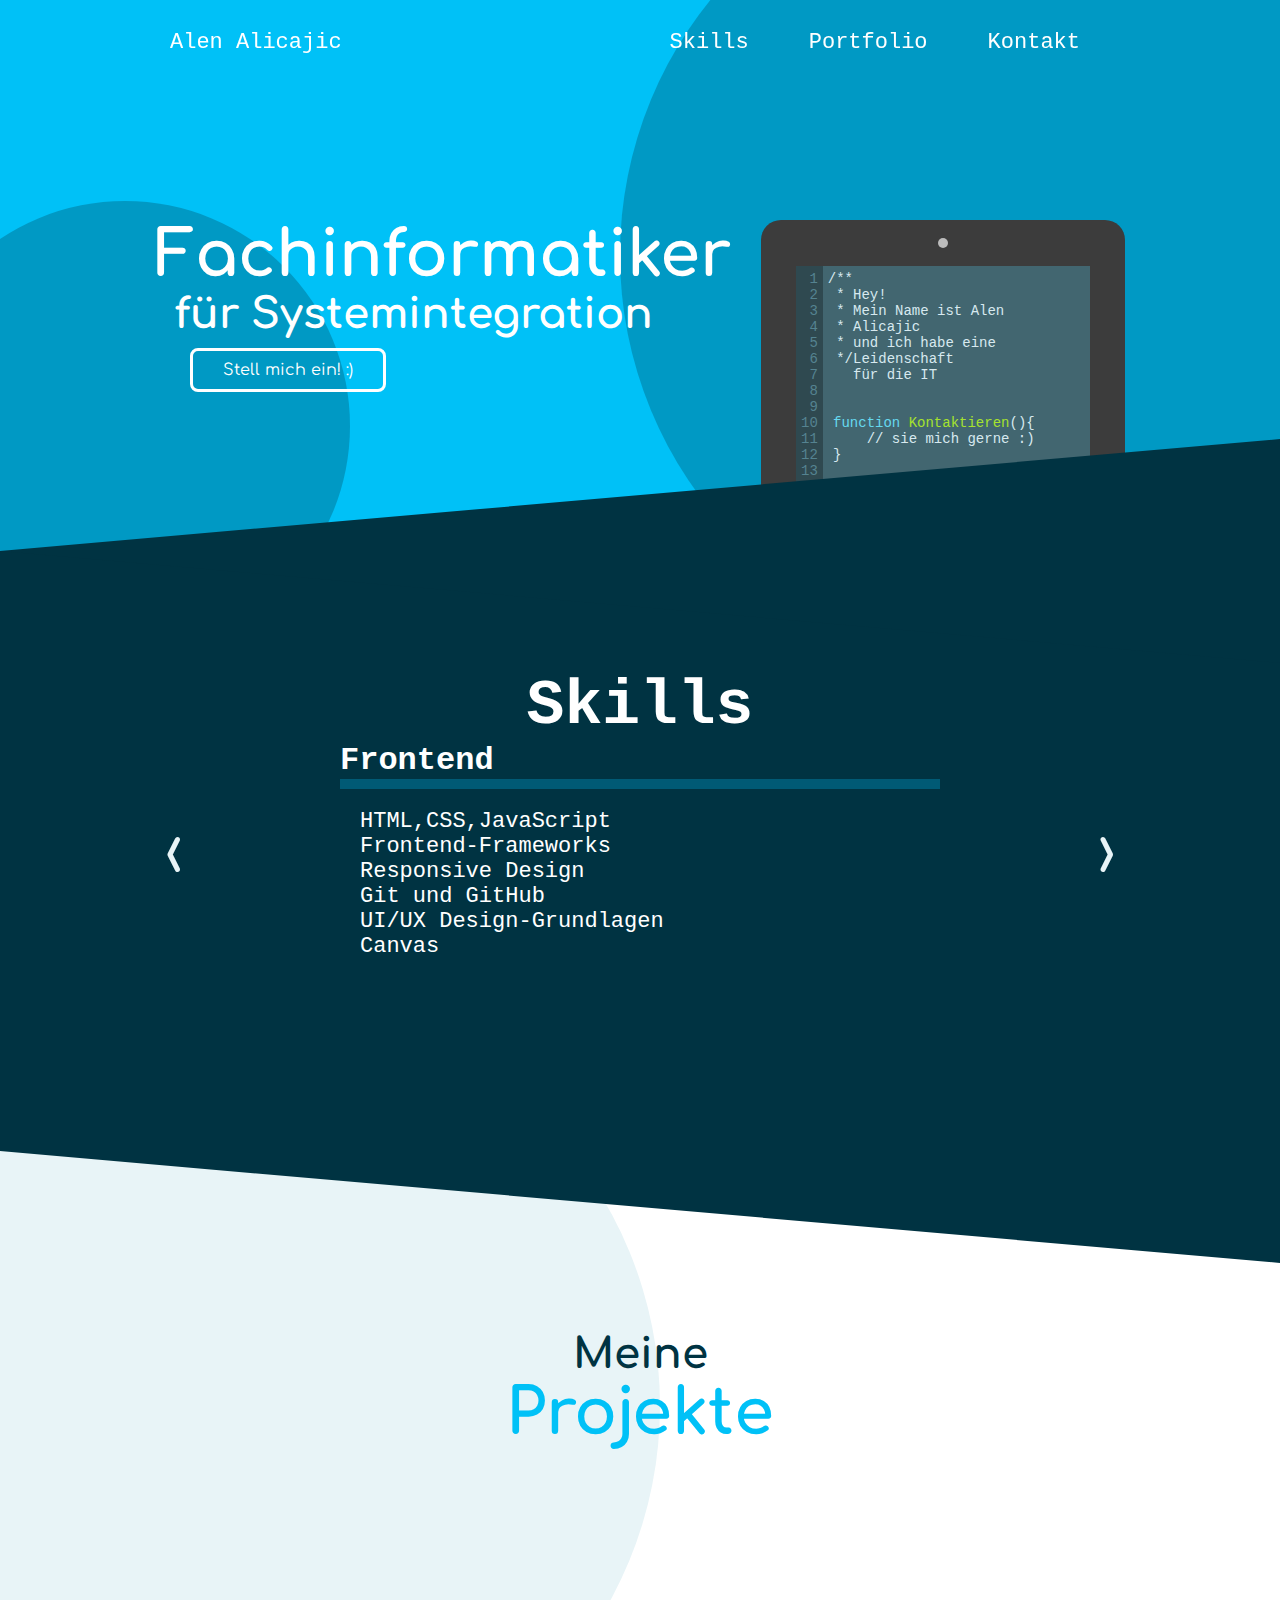
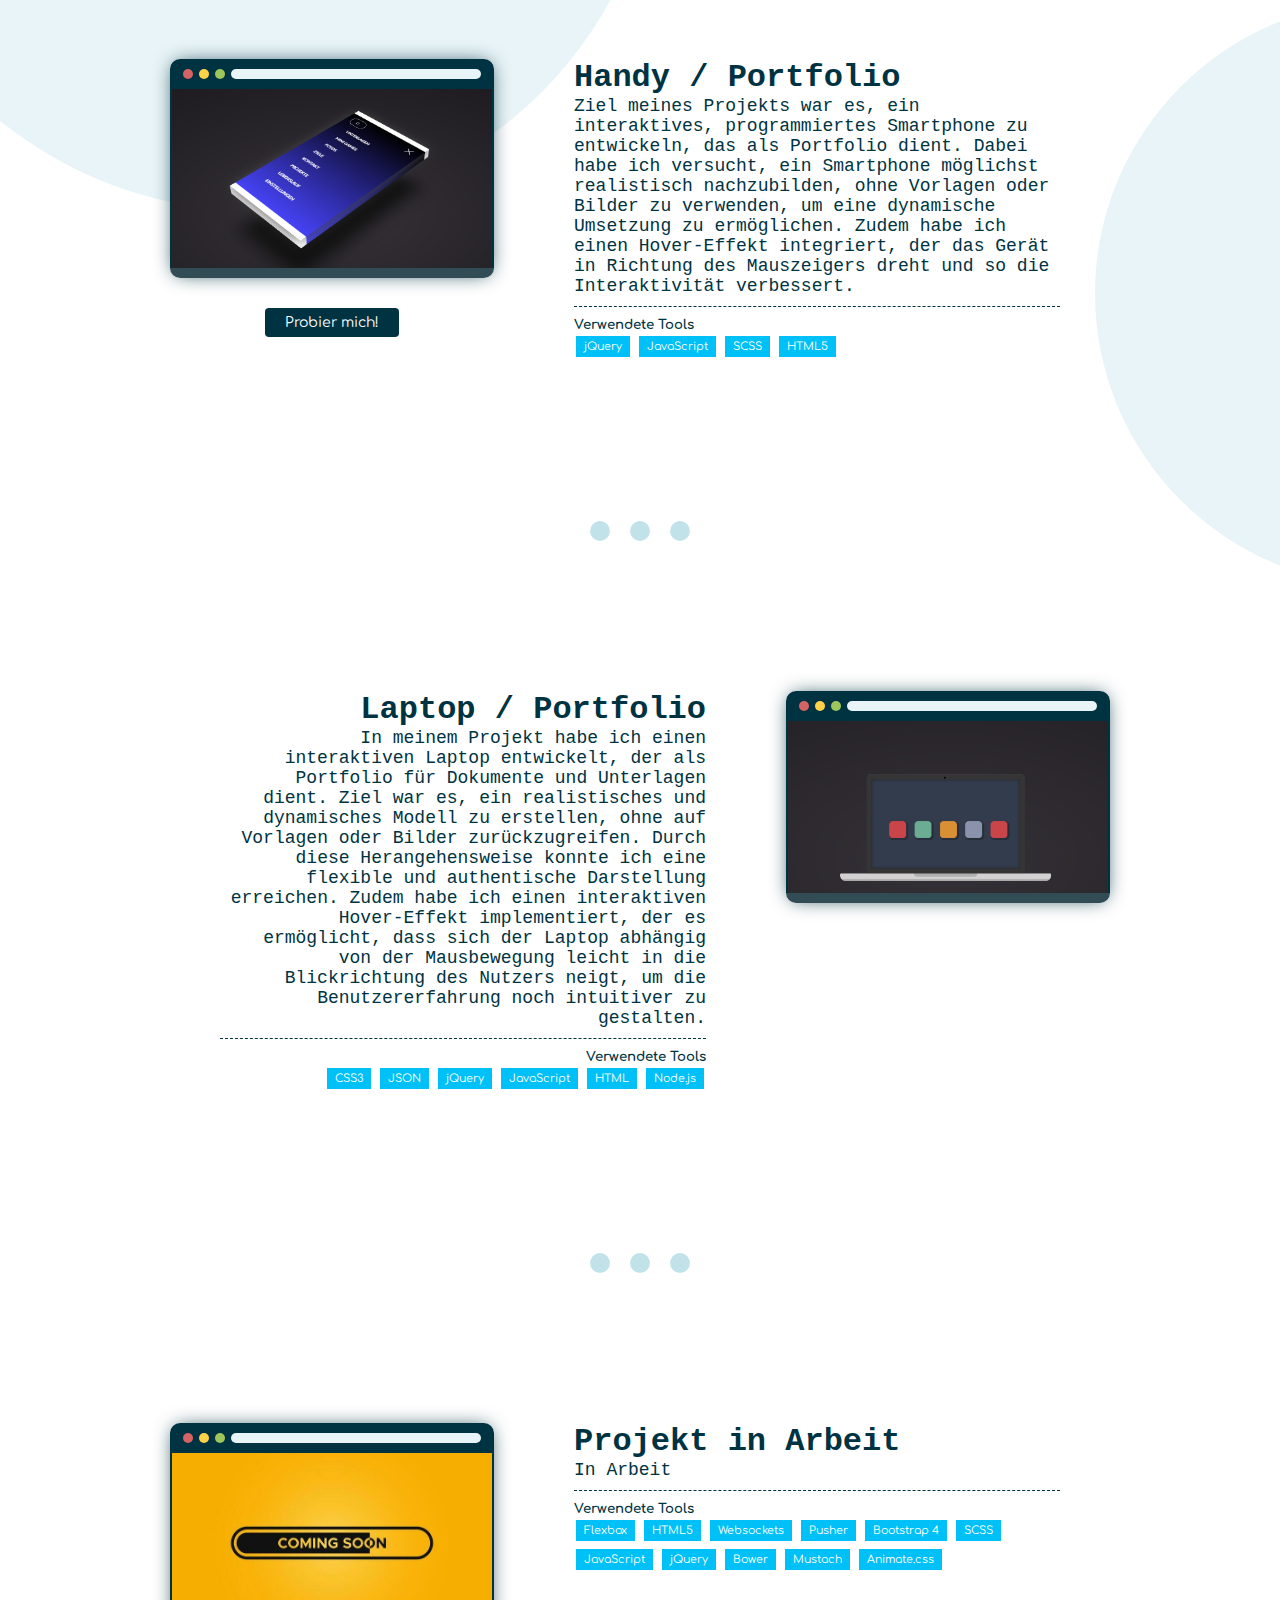
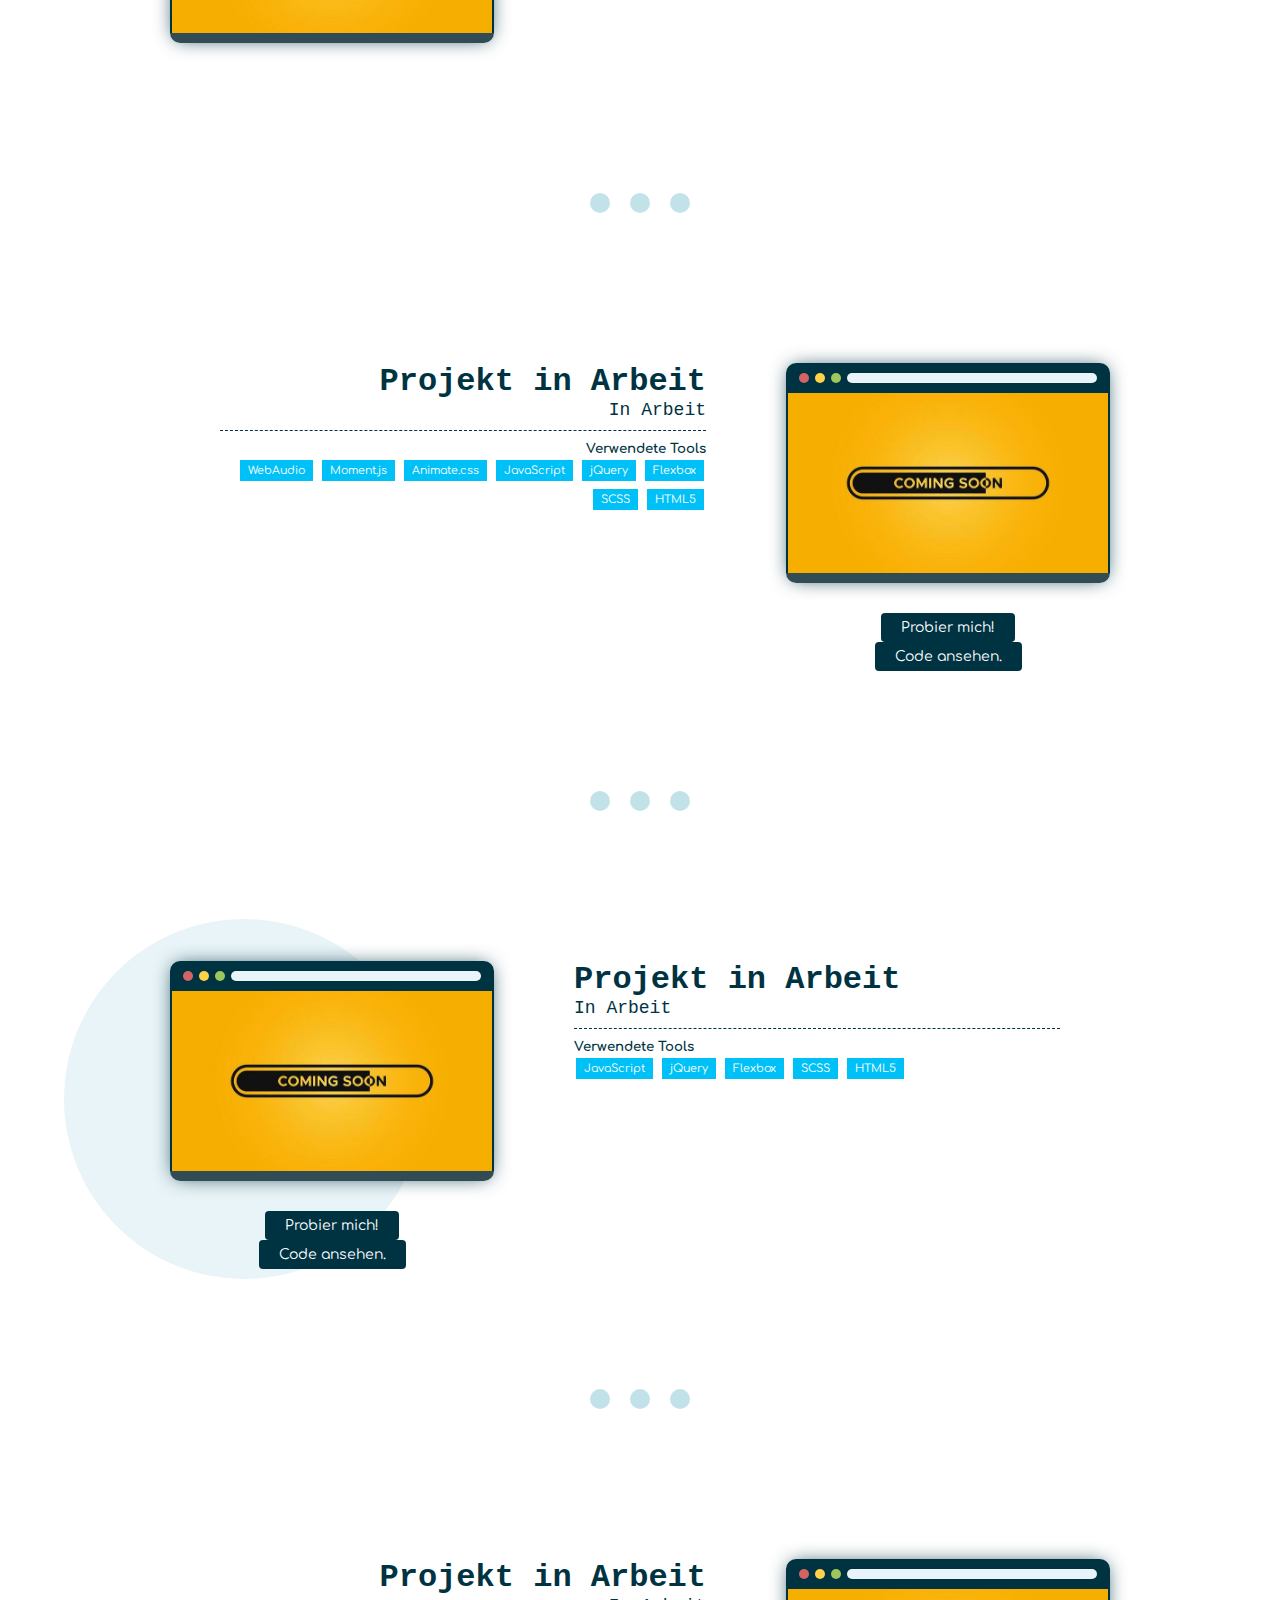
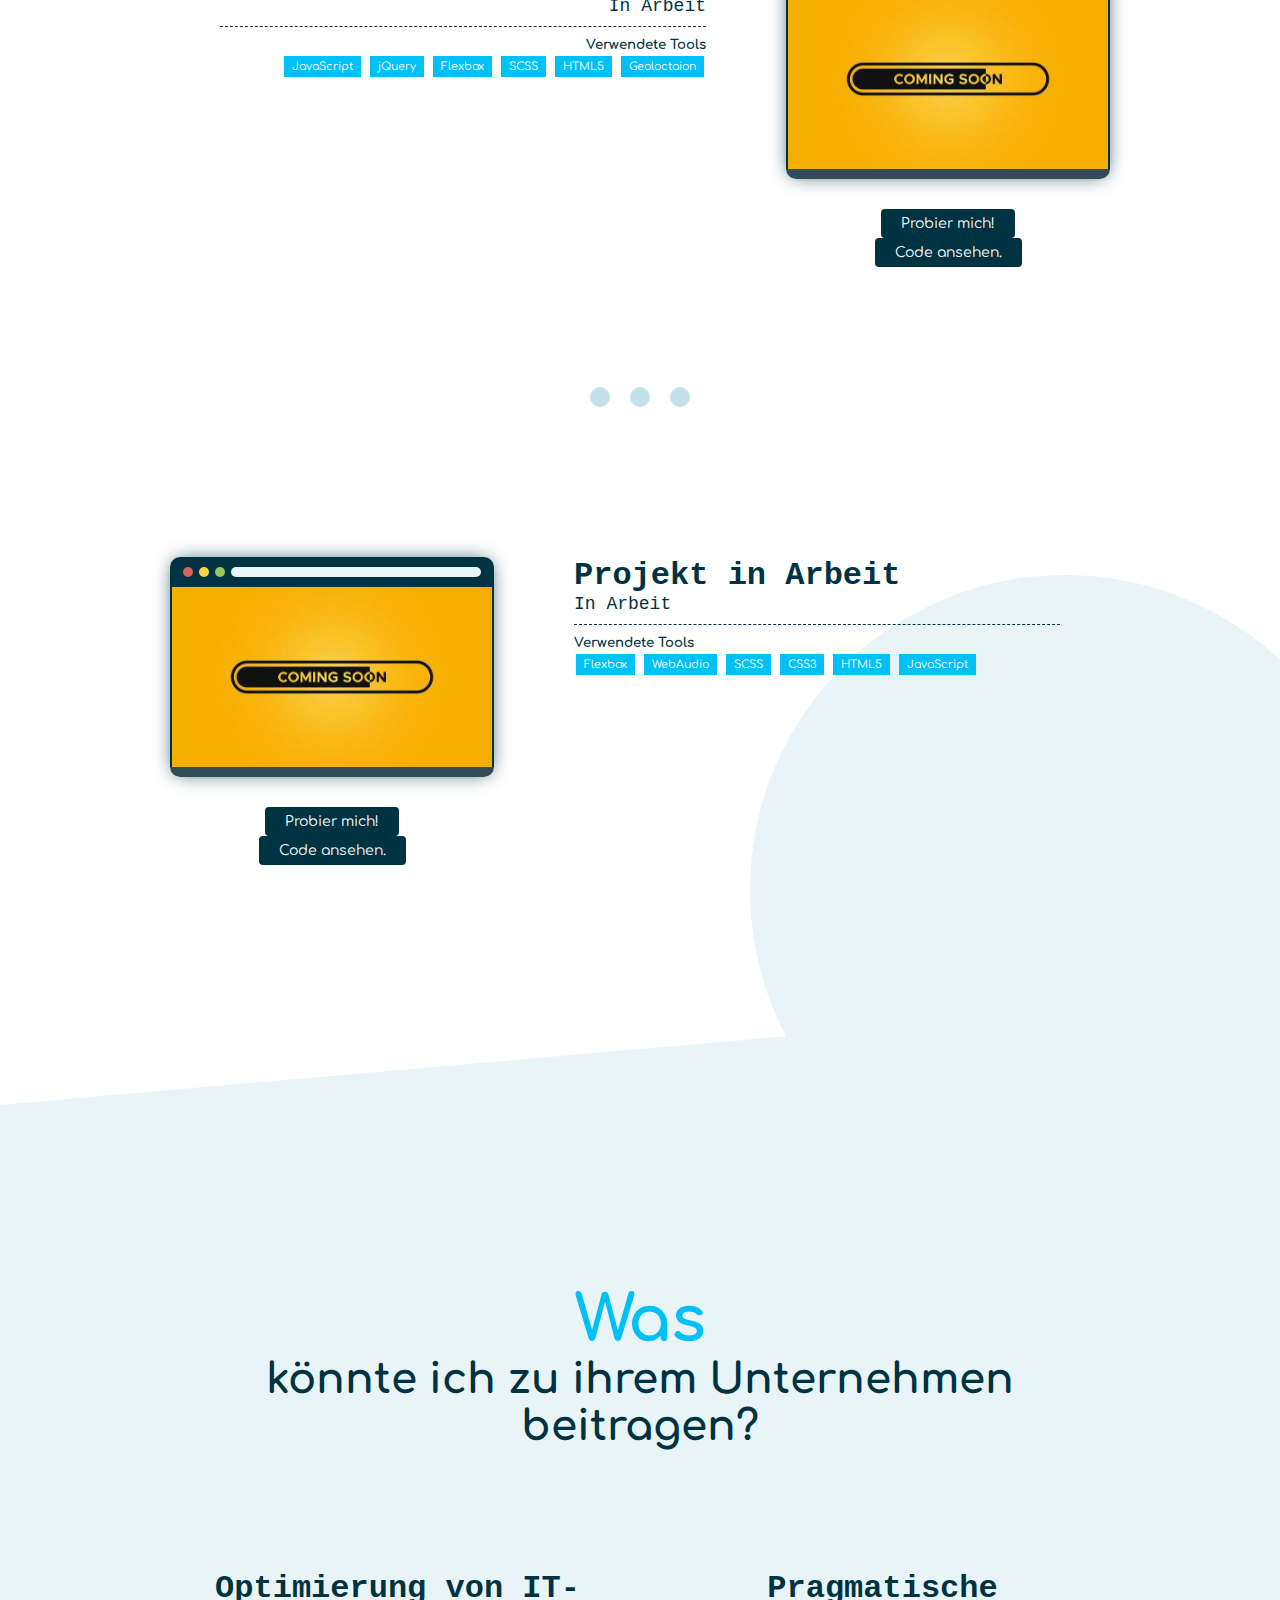
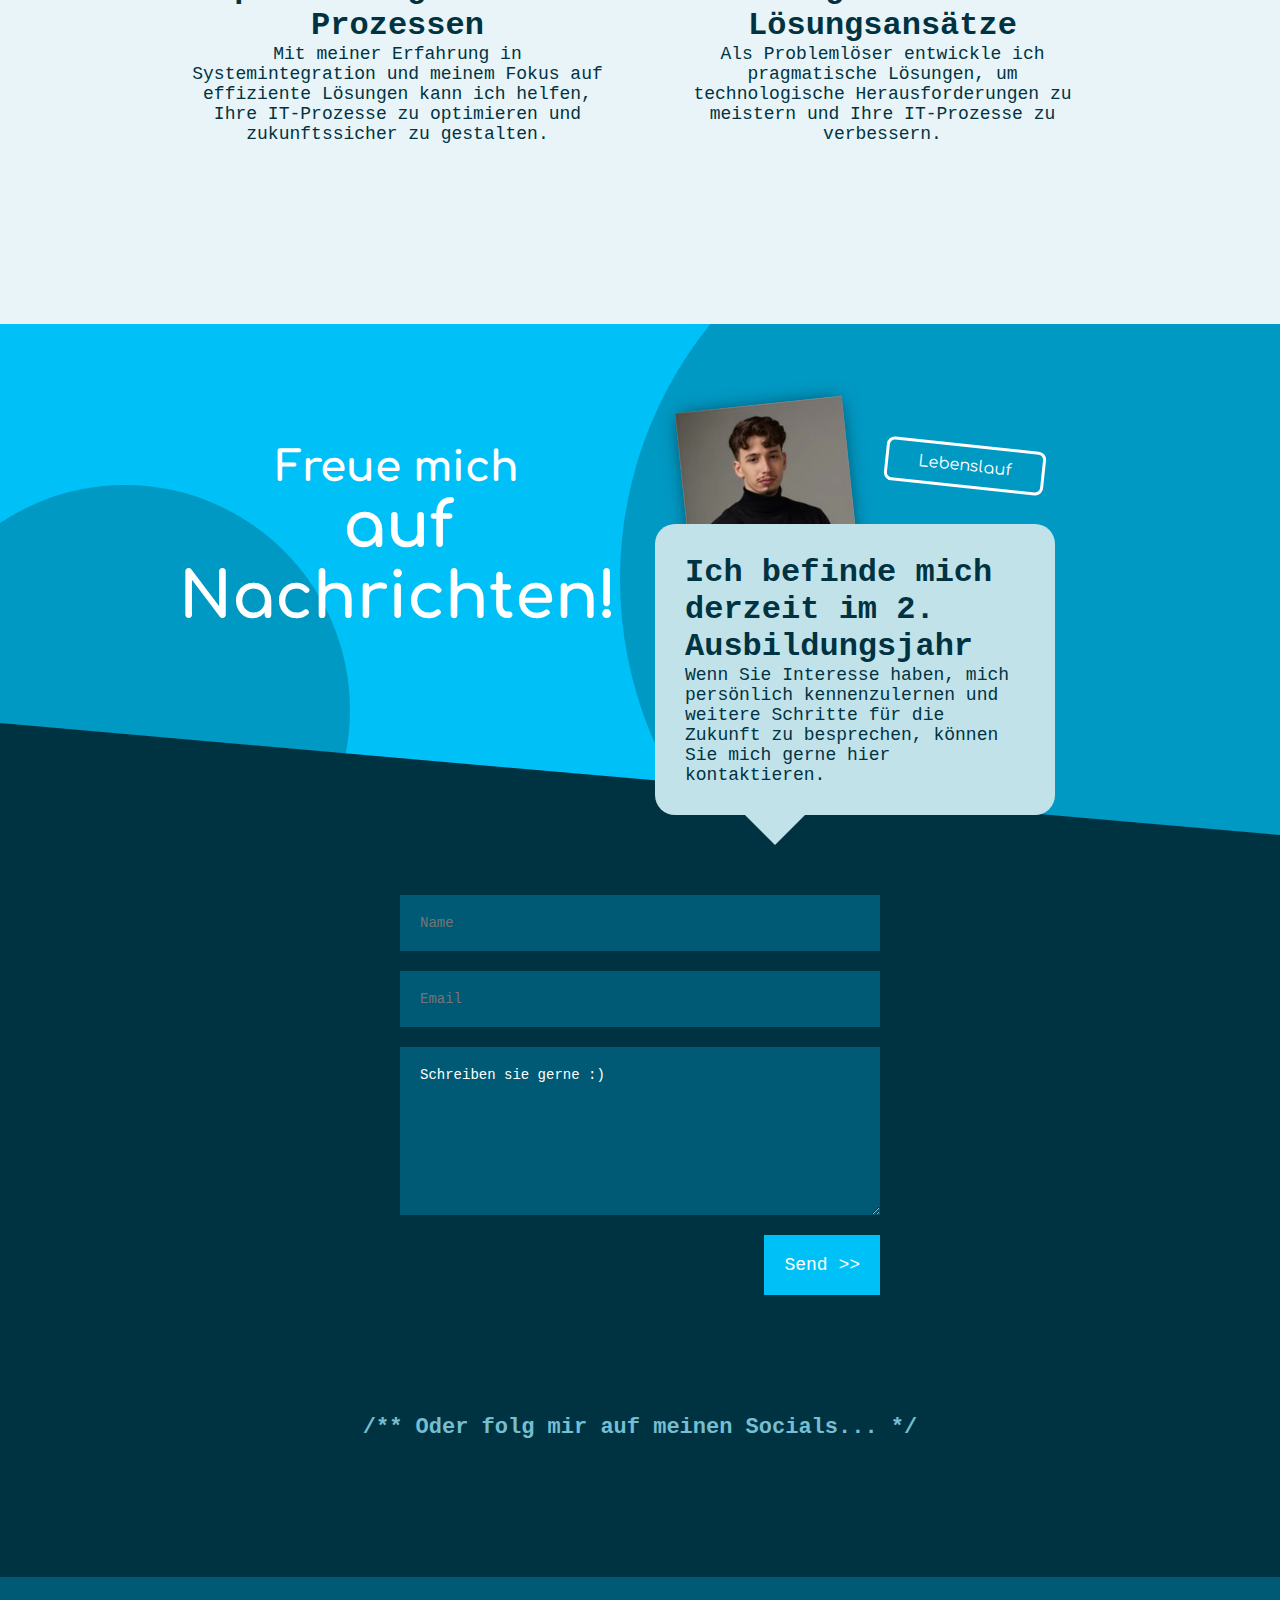
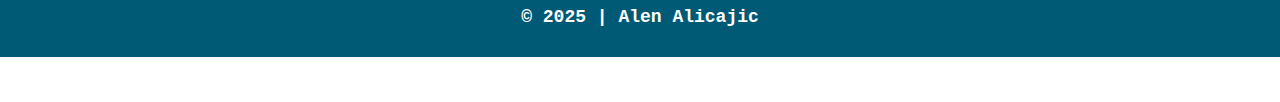
==== index.html @ 47720894 "Add files via upload" ====
<head>

    <link rel="stylesheet" href="LandingPage.css" type="text/css" />
    <script src="https://code.jquery.com/jquery-3.6.0.min.js"></script>
    


   



</head>

<body>
   <!--[if lt IE 8]>
    <p class="browserupgrade">You are using an <strong>outdated</strong> browser. Please <a href="http://browsehappy.com/">upgrade your browser</a> to improve your experience.</p>
<![endif]-->

<!-- nav overlay -->
<div class="nav-overlay">
    <a class="toggle-nav"><i class="fa fa-times"></i></a>
    <a href="#skills">Skills</a>
    <a href="#portfolio">Portfolio</a>
    <a href="#hire">Einstellen</a>
</div>
<!-- end nav overlay -->

<!-- main nav -->
<nav>
    <div class="container nav">
        <span>Alen Alicajic</span>
        <div class="nav-items">
            <a href="#skills">Skills</a>
            <a href="#portfolio">Portfolio</a>
            <a href="#hire">Kontakt</a>
            <a class="toggle-nav"><i class="fa fa-bars"></i></a>
        </div>
    </div>
</nav>
<!-- end main nav -->

<!-- hero content -->
<section class="bg-hero">

    <div id="shape-circle-1" class="shape"></div>
    <div id="shape-circle-2" class="shape"></div>

    <div class="container flex">
        <div class="col-3">
            <h1>Fachinformatiker</h1>
            <h2>für Systemintegration</h2>
            <div class="text-center">
                <a class="btn btn-outline btn-outline-white" href="#hire">Stell mich ein! :)</a>
            </div>
        </div>
        <div class="col-2">
            <div class="tablet">
                <div class="tablet-camera"><span></span></div>
                <div class="tablet-screen">
                    <div class="screen-line-number">
                        1<br>2<br>3<br>4<br>5<br>6<br>7<br>8<br>9<br>10<br>11<br>12<br>13<br>14<br>15
                    </div>
                    <div class="screen-code-comment">
                        /**<br>&nbsp;*<br>&nbsp;*<br>&nbsp;*<br>&nbsp;*<br>&nbsp;*/
                    </div>
                    <div class="screen-text col">
                        <br>
                        <span>Hey!</span><br>
                        <span>Mein Name ist Alen Alicajic</span><br>
                        <span>und ich habe eine Leidenschaft</span><br>
                        <span>für die IT</span><br>
                        <br><br>
                        <div class="screen-code">
                            <span class="code-blue">function</span>&nbsp;<span class="code-green">Kontaktieren</span>(){
                                <br>
                                <span>&nbsp;&nbsp;&nbsp;&nbsp;// sie mich gerne :)</span>
                                <br>
                            }
                        </div>

                    </div>
                </div>
            </div>
        </div>
    </div>
</section>
<!-- end hero content -->

<!-- skills -->
<section id="skills" class="bg-dark angle-right-top angle-right-bottom">
    <div class="container skills padding-v-lg">
        <div value="-1" class="slider-arrow text-center">&lsaquo;</div>
        <div class="col">
            <h2 class="text-center secondary-header text-white">Skills</h2>

            <!-- skill slider -->
            <div class="skill" style="display: none">
                <h4 class="text-white">Frontend</h4>
                <ul>
                    <li>HTML,CSS,JavaScript</li>
                    <li>Frontend-Frameworks</li>
                    <li>Responsive Design</li>
                    <li>Git und GitHub</li>
                    <li>UI/UX Design-Grundlagen</li>
                    <li>Canvas</li>
                </ul>
            </div>

            <div class="skill" style="display: none">
                <h4 class="text-white">Backend</h4>
                <ul>
                    <li>Datenbankkenntnisse (z.B. MySQL)</li>
                    <li>Serveradministration (z.B. Linux)</li>
                    <li>IP-Adressierung und Subnetting</li>
                    <li>Automatisierungen</li>
                    <li>Switching</li>
                </ul>
            </div>

            <div class="skill" style="display: none">
                <h4 class="text-white">Tools</h4>
                <ul>
                    <li>Visual Studio Code</li>
                    <li>MySQL / MongoDB</li>
                    <li>jQuery</li>
                    <li>Github</li>
                    <li>GIT</li>
                    <li>Node.js</li>
                </ul>
            </div>

            <div class="skill" style="display: none">
                <h4 class="text-white">Protokolle</h4>
                <ul>
                    <li>HTTP</li>
                    <li>TCP/IP</li>
                    <li>SMTP</li>
                    <li>IMAP/POP3</li>
                    <li>WebSocket</li>
                </ul>
            </div>

            <div class="skill" style="display: none">
                <h4 class="text-white">Soft Skills</h4>
                <ul>
                    <li>Eigeninitiative</li>
                    <li>Problemlösungsfähigkeiten</li>
                    <li>Stressresistenz</li>
                    <li>Analytische Fähigkeiten</li>
                    <li>Kreativität</li>
                    <li>Lernbereitschaft</li>
                </ul>
            </div>

            <div class="skill" style="display: none">
                <h4 class="text-white">Sprachen</h4>
                <ul>
                    <li>Deutsch (Muttersprache)</li>
                    <li>Bosnisch (Muttersprache)</li>
                    <li>Englisch (Flüssig) </li>
                    <li>Spanisch (Grundkenntnisse) </li>
                </ul>
            </div>
            <!-- end skill slider -->

        </div>
        <div value="1" class="slider-arrow text-center">&rsaquo;</div>
    </div>
</section>
<!-- end skills -->

<!-- work -->
<section id="portfolio" class="bg-white">

    <div id="shape-circle-3" class="shape"></div>
    <div id="shape-circle-4" class="shape"></div>
    <div id="shape-circle-5" class="shape"></div>
    <div id="shape-circle-6" class="shape"></div>

    <div class="container padding-v-lg">
        <h2 class="text-center padding-md">Meine <br><span class="text-brand">Projekte</span></h2>

        <!-- project 1 -->
        <div class="flex showcase">
            <div class="col-2">
                <div class="browser">
                    <div class="browser-header">
                        <i></i><i></i><i></i><i></i>
                    </div>
                    <div class="browser-body">
                        <img class="d-block" src="Screenshot 2025-02-10 160844.png" alt="">
                    </div>
                </div>
                <div class="text-center">
                    <a class="btn btn-sm btn-dark" href="Coming Soon.jpg" target="_blank">
                        <i class="fa fa-external-link"></i> Probier mich!
                    </a>
                </div>
            </div>
            <div class="col-3 description">
                <h4>Handy / Portfolio</h4>
                <p>Ziel meines Projekts war es, ein interaktives, programmiertes Smartphone zu entwickeln, 
                    das als Portfolio dient. Dabei habe ich versucht, ein Smartphone möglichst realistisch nachzubilden, 
                    ohne Vorlagen oder Bilder zu verwenden, um eine dynamische Umsetzung zu ermöglichen. 
                    Zudem habe ich einen Hover-Effekt integriert, 
                    der das Gerät in Richtung des Mauszeigers dreht und so die Interaktivität verbessert.
                </p>
                <div class="technologies">
                    <h5>Verwendete Tools</h5>
                    <span>jQuery</span>
                    <span>JavaScript</span>
                    <span>SCSS</span>
                    <span>HTML5</span>
                </div>
            </div>
        </div>
        <!-- end project 1 -->

        <div class="separator"><i></i><i></i><i></i></div>

        <!-- project 2 -->
        <div class="flex showcase">
            <div class="col-3 order-2 description text-right">
                <h4>Laptop / Portfolio</h4>
                <p>In meinem Projekt habe ich einen interaktiven Laptop entwickelt, 
                    der als Portfolio für Dokumente und Unterlagen dient. Ziel war es, 
                    ein realistisches und dynamisches Modell zu erstellen, ohne auf Vorlagen oder Bilder zurückzugreifen.
                     Durch diese Herangehensweise konnte ich eine flexible und authentische Darstellung erreichen.
                      Zudem habe ich einen interaktiven Hover-Effekt implementiert, der es ermöglicht,
                       dass sich der Laptop abhängig von der Mausbewegung leicht in die Blickrichtung des Nutzers neigt,
                        um die Benutzererfahrung noch intuitiver zu gestalten.</p>
                <div class="technologies">
                    <h5>Verwendete Tools</h5>
                    <span>CSS3</span>
                    <span>JSON</span>
                    <span>jQuery</span>
                    <span>JavaScript</span>
                    <span>HTML</span>
                    <span>Node.js</span>
                </div>
            </div>
            <div class="col-2 order-1">
                <div class="browser">
                    <div class="browser-header">
                        <i></i><i></i><i></i><i></i>
                    </div>
                    <div class="browser-body">
                        <img class="d-block" src="Screenshot 2025-02-10 161001.png" alt="">
                    </div>
                </div>
            </div>
        </div>
        <!-- end project 2 -->

        <div class="separator"><i></i><i></i><i></i></div>

        <!-- project 3 -->
        <div class="flex showcase">
            <div class="col-2">
                <div class="browser">
                    <div class="browser-header">
                        <i></i><i></i><i></i><i></i>
                    </div>
                    <div class="browser-body">
                        <img class="d-block" src="Coming Soon.jpg" alt="">
                    </div>
                </div>
            </div>
            <div class="col-3 description">
                <h4>Projekt in Arbeit</h4>
                <p>In Arbeit</p>
                <div class="technologies">
                    <h5>Verwendete Tools</h5>
                    <span>Flexbox</span>
                    <span>HTML5</span>
                    <span>Websockets</span>
                    <span>Pusher</span>
                    <span>Bootstrap 4</span>
                    <span>SCSS</span>
                    <span>JavaScript</span>
                    <span>jQuery</span>
                    <span>Bower</span>
                    <span>Mustach</span>
                    <span>Animate.css</span>
                </div>
            </div>
        </div>
        <!-- end project 3 -->

        <div class="separator"><i></i><i></i><i></i></div>

        <!-- project 4 -->
        <div class="flex showcase">
            <div class="col-3 order-2 description text-right">
                <h4>Projekt in Arbeit</h4>
                <p>In Arbeit</p>
                <div class="technologies">
                    <h5>Verwendete Tools</h5>
                    <span>WebAudio</span>
                    <span>Moment.js</span>
                    <span>Animate.css</span>
                    <span>JavaScript</span>
                    <span>jQuery</span>
                    <span>Flexbox</span>
                    <span>SCSS</span>
                    <span>HTML5</span>
                </div>
            </div>
            <div class="col-2 order-1">
                <div class="browser">
                    <div class="browser-header">
                        <i></i><i></i><i></i><i></i>
                    </div>
                    <div class="browser-body">
                        <img class="d-block" src="Coming Soon.jpg" alt="">
                    </div>
                </div>
                <div class="text-center">
                    <a class="btn btn-sm btn-dark" href="Coming Soon.jpg" target="_blank">
                        <i class="fa fa-external-link"></i> Probier mich!
                    </a>
                    <a class="btn btn-sm btn-dark" href="Coming Soon.jpg" target="_blank">
                        <i class="fa fa-codepen"></i> Code ansehen.
                    </a>
                </div>
            </div>
        </div>
        <!-- end project 4 -->

        <div class="separator"><i></i><i></i><i></i></div>

        <!-- project 5 -->
        <div class="flex showcase">
            <div class="col-2">
                <div class="browser">
                    <div class="browser-header">
                        <i></i><i></i><i></i><i></i>
                    </div>
                    <div class="browser-body">
                        <img class="d-block" src="Coming Soon.jpg" alt="">
                    </div>
                </div>
                <div class="text-center">
                    <a class="btn btn-sm btn-dark" href="Coming Soon.jpg" target="_blank">
                        <i class="fa fa-external-link"></i> Probier mich!
                    </a>
                    <a class="btn btn-sm btn-dark" href="Coming Soon.jpg" target="_blank">
                        <i class="fa fa-codepen"></i> Code ansehen.
                    </a>
                </div>
            </div>
            <div class="col-3 description">
                <h4>Projekt in Arbeit</h4>
                <p>In Arbeit</p>
                <div class="technologies">
                    <h5>Verwendete Tools</h5>
                    <span>JavaScript</span>
                    <span>jQuery</span>
                    <span>Flexbox</span>
                    <span>SCSS</span>
                    <span>HTML5</span>
                </div>
            </div>
        </div>
        <!-- end project 5 -->

        <div class="separator"><i></i><i></i><i></i></div>

        <!-- project 6 -->
        <div class="flex showcase">
            <div class="col-3 order-2 description text-right">
                <h4>Projekt in Arbeit</h4>
                <p>In Arbeit</p>
                <div class="technologies">
                    <h5>Verwendete Tools</h5>
                    <span>JavaScript</span>
                    <span>jQuery</span>
                    <span>Flexbox</span>
                    <span>SCSS</span>
                    <span>HTML5</span>
                    <span>Geoloctaion</span>
                </div>
            </div>
            <div class="col-2 order-1">
                <div class="browser">
                    <div class="browser-header">
                        <i></i><i></i><i></i><i></i>
                    </div>
                    <div class="browser-body">
                        <img class="d-block" src="Coming Soon.jpg" alt="">
                    </div>
                </div>
                <div class="text-center">
                    <a class="btn btn-sm btn-dark" href="Coming Soon.jpg" target="_blank">
                        <i class="fa fa-external-link"></i> Probier mich!
                    </a>
                    <a class="btn btn-sm btn-dark" href="Coming Soon.jpg" target="_blank">
                        <i class="fa fa-codepen"></i> Code ansehen.
                    </a>
                </div>
            </div>
        </div>
        <!-- end project 6 -->

        <div class="separator"><i></i><i></i><i></i></div>

        <!-- project 7 -->
        <div class="flex showcase">
            <div class="col-2">
                <div class="browser">
                    <div class="browser-header">
                        <i></i><i></i><i></i><i></i>
                    </div>
                    <div class="browser-body">
                        <img class="d-block" src="Coming Soon.jpg" alt="">
                    </div>
                </div>
                <div class="text-center">
                    <a class="btn btn-sm btn-dark" href="Coming Soon.jpg" target="_blank">
                        <i class="fa fa-external-link"></i> Probier mich!
                    </a>
                    <a class="btn btn-sm btn-dark" href="Coming Soon.jpg" target="_blank">
                        <i class="fa fa-codepen"></i> Code ansehen.
                    </a>
                </div>
            </div>
            <div class="col-3 description">
                <h4>Projekt in Arbeit</h4>
                <p>In Arbeit</p>
                <div class="technologies">
                    <h5>Verwendete Tools</h5>
                    <span>Flexbox</span>
                    <span>WebAudio</span>
                    <span>SCSS</span>
                    <span>CSS3</span>
                    <span>HTML5</span>
                    <span>JavaScript</span>
                </div>
            </div>
        </div>
        <!-- end project 7 -->

    </div>
</section>
<!-- end work -->

<!-- what I can do -->
<section class="bg-light angle-right-top">
    <div class="container padding-v-lg">
        <h2 class="text-center padding-md">
            <span class="text-brand">Was</span>
            <br>könnte ich zu ihrem Unternehmen beitragen?
        </h2>
        <div class="flex">
            <div class="col padding-md text-center">
                <h4>Optimierung von IT-Prozessen</h4>
                <p>Mit meiner Erfahrung in Systemintegration und meinem Fokus auf effiziente Lösungen kann ich helfen, Ihre IT-Prozesse zu optimieren und zukunftssicher zu gestalten.</p>
            </div>
            <div class="col padding-md text-center">
                <h4>Pragmatische Lösungsansätze</h4>
                <p>Als Problemlöser entwickle ich pragmatische Lösungen, um technologische Herausforderungen zu meistern und Ihre IT-Prozesse zu verbessern.</p>
            </div>
        </div>
    </div>
</section>
<!-- end what I can do -->

<!-- contact hero -->
<section id="hire" class="bg-brand">

    <div id="shape-circle-1" class="shape"></div>
    <div id="shape-circle-2" class="shape"></div>

    <div class="container padding-v-lg">
        <div class="flex">
            <div class="col">
                <h2 class="text-white text-center">Freue mich <br><span>auf Nachrichten!</span></h2>
            </div>
            <div class="col">
                <div id="blurb-box-1">
                    <img src="Skaliert VS Code Bild.jpg" alt="">
                    <a class="btn btn-outline btn-outline-white" href="Lebenslauf.pdf (2).pdf" target="_blank">
                        <i class="fa fa-download"></i> Lebenslauf
                    </a>
                    <h4>Ich befinde mich derzeit im 2. Ausbildungsjahr</h4>
                    <p>Wenn Sie Interesse haben, mich persönlich kennenzulernen und weitere Schritte für die Zukunft zu besprechen, können Sie mich gerne hier kontaktieren.</p>
                </div>
            </div>
        </div>
    </div>
</section>
<!-- end contact hero -->

<!-- contact me -->
<section class="bg-dark angle-left-top">
    <form class="contact" action="https://formspree.io/aleninformatik@gmail.com"
method="POST">
        <input type="text" name="name" placeholder="Name">
        <input type="text" name="_replyto" placeholder="Email">
        <textarea name="name" rows="8">Schreiben sie gerne :)</textarea>
        <button type="submit">Send >></button>
    </form>
</section>
<!-- end contact me -->

<footer>
    <div class="container footer-main padding-v-md">
        <h4 class="text-center">/** Oder folg mir auf meinen Socials... */</h4>
        <h3 class="text-center padding-sm">
           <a href="test" target="_blank"><i class="fa fa-github"></i></a>
           <a href="test" target="_blank"><i class="fa fa-stack-overflow"></i></a>
           <a href="test" target="_blank"><i class="fa fa-free-code-camp"></i></a>
           <a href="test" target="_blank"><i class="fa fa-linkedin"></i></a>
           <a href="mailto:aleninformatik@gmail.com" target="_top"><i class="fa fa-envelope"></i></a>
           <a href="test" target="_blank"><i class="fa fa-codepen"></i></a>
       </h3>
    </div>
    <div class="footer-copyright text-white">
        <h5 class="text-center">&copy; 2025 | Alen Alicajic</h5>
        <p class="text-center"></p>
    </div>
</footer>
<!-- end footer -->

<script src="LandingPage.js" defer></script>
        </body>
---- LandingPage.css ----
@import url("https://fonts.googleapis.com/css?family=Comfortaa");
*,
*:before,
*:after {
  box-sizing: border-box;
  padding: 0;
  margin: 0;
}

body {
  font-family: "Comfortaa", cursive;
  display: flex;
  flex-direction: column;
  overflow-x: hidden;
  color: #003342;
}

.container {
  max-width: 1000px;
  margin: 0 auto;
}

.flex {
  display: flex;
}

.col {
  flex: 1;
  margin: 0 15px;
}

.col-2 {
  flex: 2;
  margin: 0 15px;
}

.col-3 {
  flex: 3;
  margin: 0 15px;
}

@media screen and (max-width: 900px) {
  .flex {
    flex-direction: column;
  }
  .order-1 {
    order: 1;
  }
  .order-2 {
    order: 2;
  }
}
section {
  position: relative;
}

.bg-hero {
  background-color: #00C1F7;
  padding-top: 220px;
  color: white;
}
.bg-hero .container {
  position: inherit;
}
.bg-hero .container h2 {
  margin-left: 20px;
}
.bg-hero .container a {
  margin-left: -300px;
  margin-top: 10px;
}

.bg-dark {
  background-color: #003342;
  z-index: 1;
}

.bg-white {
  background-color: white;
}
.bg-white .container {
  position: inherit;
}

.bg-light {
  background-color: #E8F4F7;
  z-index: 1;
}
.bg-light .container {
  position: inherit;
  z-index: 1;
}

.bg-brand {
  background-color: #00C1F7;
}
.bg-brand .container {
  position: inherit;
  z-index: 2;
}

.angle-right-top:before {
  content: "";
  width: 100%;
  height: 100%;
  position: absolute;
  background: inherit;
  z-index: -1;
  bottom: 0;
  transform-origin: left bottom;
  transform: skewY(-5deg);
}

.angle-right-bottom:after {
  content: "";
  width: 100%;
  height: 100%;
  position: absolute;
  background: inherit;
  z-index: -1;
  bottom: 0;
  transform-origin: left bottom;
  transform: skewY(5deg);
}

.angle-left-top:before {
  content: "";
  width: 100%;
  height: 100%;
  position: absolute;
  background: inherit;
  z-index: -1;
  bottom: 0;
  transform-origin: right top;
  transform: skewY(5deg);
}

@media screen and (max-width: 900px) {
  .bg-hero {
    padding-top: 150px;
  }
  .bg-hero .container h1 {
    text-align: center;
  }
  .bg-hero .container h2 {
    text-align: center;
    margin-left: 0;
  }
  .bg-hero .container a {
    margin-left: 0;
  }
}
#blurb-box-1 {
  position: relative;
  background-color: #c2e2ea;
  color: #003342;
  padding: 30px;
  border-radius: 20px;
  max-width: 400px;
  margin-top: 80px;
  margin-bottom: -100px;
}
#blurb-box-1:after {
  top: 100%;
  left: 30%;
  border: solid transparent;
  content: " ";
  height: 0;
  width: 0;
  position: absolute;
  pointer-events: none;
  border-color: rgba(232, 244, 247, 0);
  border-top-color: #c2e2ea;
  border-width: 30px;
  margin-left: -30px;
}
#blurb-box-1 img {
  box-shadow: 0px 0px 20px -5px rgb(0, 51, 66);
  position: absolute;
  top: -120px;
  left: 7%;
  transform: rotateZ(-6deg);
  z-index: -1;
}
#blurb-box-1 a {
  position: absolute;
  top: -80px;
  right: 0;
  transform: rotateZ(6deg);
}

@media screen and (max-width: 900px) {
  #blurb-box-1 {
    margin: 0 auto;
    margin-top: 60px;
    bottom: -100px;
  }
  #blurb-box-1:after {
    left: 50%;
  }
}
@media (max-width: 480px) {
  #blurb-box-1 {
    margin-top: 0;
  }
  #blurb-box-1 img {
    display: none;
  }
  #blurb-box-1 a {
    position: inherit;
    display: block;
    margin-top: -20px;
    text-align: center;
    transform: rotateZ(0deg);
  }
}
.browser {
  display: block;
  margin: 30px auto;
  border-radius: 10px;
  box-shadow: 0px 0px 20px -5px rgb(0, 51, 66);
  border-bottom: 10px solid #314C54;
}
.browser .browser-header {
  background: #003342;
  padding: 10px;
  border-top-right-radius: 10px;
  border-top-left-radius: 10px;
  display: flex;
}
.browser .browser-header i {
  border-radius: 10px;
  margin: 0 3px;
  width: 10px;
  height: 10px;
}
.browser .browser-header i:nth-child(1) {
  background-color: #D56363;
}
.browser .browser-header i:nth-child(2) {
  background-color: #FFD248;
}
.browser .browser-header i:nth-child(3) {
  background-color: #9DC75A;
}
.browser .browser-header i:nth-child(4) {
  flex: 1;
  background-color: #E8F4F7;
}
.browser .browser-body {
  height: auto;
  border-right: 2px solid #003342;
  border-left: 2px solid #003342;
}
.browser .browser-body img {
  display: block;
  margin: 0 auto;
  width: 100%;
}

.btn {
  display: inline-block;
  padding: 10px 30px;
  text-decoration: none;
  margin: 0 10px;
  transition: background 0.2s;
}
.btn:hover {
  cursor: pointer;
}

.btn-sm {
  font-size: 14px;
  padding: 7px 20px;
  border-radius: 4px;
}

.btn-dark {
  color: white;
  background-color: #003342;
}
.btn-dark:hover {
  background-color: #005a75;
}

.btn-outline {
  border-style: solid;
  border-radius: 8px;
  border-width: 3px;
}

.btn-outline-white {
  color: white;
  border-color: white;
}
.btn-outline-white:hover {
  color: #003342;
  background-color: white;
}

.btn-outline-dark {
  color: #003342;
  border-color: #003342;
}
.btn-outline-dark:hover {
  color: white;
  background-color: #003342;
}

footer {
  background-color: #003342;
  width: 100%;
  color: white;
}
footer .footer-main h4 {
  color: #76bed0;
  font-size: 22px;
}
footer .footer-main h3 a {
  color: #c2e2ea;
  text-decoration: none;
  font-size: 42px;
  padding: 10px;
}
footer .footer-main h3 a:hover {
  color: white;
}
footer .footer-copyright {
  padding: 30px 0;
  background-color: #005a75;
}
footer .footer-copyright h5 {
  font-size: 18px;
  font-family: "Consolas", monaco, monospace;
}
footer .footer-copyright p {
  font-size: 12px;
  color: #42d4ff;
}

.contact {
  max-width: 600px;
  margin: 0 auto;
  padding: 60px;
}
.contact input {
  background-color: #005a75;
  border: none;
  color: white;
  display: block;
  font-family: "Consolas", monaco, monospace;
  font-size: 14px;
  margin-bottom: 20px;
  padding: 20px;
  width: 100%;
}
.contact textarea {
  background-color: #005a75;
  border: none;
  color: white;
  display: block;
  font-family: "Consolas", monaco, monospace;
  font-size: 14px;
  margin-bottom: 20px;
  padding: 20px;
  width: 100%;
}
.contact button {
  background-color: #00C1F7;
  border: none;
  color: white;
  display: block;
  font-family: "Consolas", monaco, monospace;
  font-size: 18px;
  margin-left: auto;
  padding: 20px;
  transition: background 0.2s;
}
.contact button:hover {
  background-color: #2bd1ff;
  cursor: pointer;
}

nav {
  color: white;
  font-family: "Consolas", monaco, monospace;
  font-size: 22px;
  font-weight: 500;
  position: fixed;
  transition: all 0.2s;
  width: 100%;
  z-index: 1000;
}

.nav {
  display: flex;
  padding: 0px 30px;
  justify-content: space-between;
  transition: background 0.2s;
}
.nav span {
  margin-top: 30px;
}

.nav-items {
  display: flex;
}
.nav-items a {
  box-sizing: border-box;
  padding: 30px 0 5px 0;
  margin: 0 30px;
  text-decoration: none;
  color: white;
  transition: padding 0.2s;
}
.nav-items a:hover {
  border-bottom: 3px solid white;
  padding-top: 25px;
}
.nav-items a:last-child {
  display: none;
}
.nav-items a:last-child:hover {
  cursor: pointer;
  border: none;
  color: white;
  background-color: #0099c4;
}

/*scrolling*/
.nav-scroll {
  background: #003342;
  color: white;
  font-size: 14px;
  transition: all 0.5s;
}
.nav-scroll span {
  margin-top: 20px;
}
.nav-scroll .nav-items a {
  padding: 20px 0;
  color: white;
  border: none;
  border-top: 3px solid transparent;
}
.nav-scroll .nav-items a:hover {
  border-color: #00C1F7;
}
.nav-scroll .nav-items a.active {
  color: #00C1F7;
  border-color: #00C1F7;
}

/*navigation overlay*/
.nav-overlay {
  height: 100vh;
  width: 0;
  position: fixed;
  z-index: 10000;
  background-color: #003342;
  overflow-x: hidden;
  transition: all 0.2s;
  padding-top: 60px;
  text-align: center;
}
.nav-overlay a {
  padding: 10px;
  text-decoration: none;
  font-size: 22px;
  color: #E8F4F7;
  display: block;
  transition: 0.2s;
}
.nav-overlay a:hover {
  color: white;
}
.nav-overlay .toggle-nav {
  position: absolute;
  top: 0;
  right: 0;
  padding: 30px;
  font-size: 22px;
}
.nav-overlay .toggle-nav:hover {
  cursor: pointer;
  background-color: #005a75;
}

/*responsive*/
@media screen and (max-width: 900px) {
  .nav {
    padding-right: 0;
  }
  .nav-items a {
    display: none;
    padding: 0;
  }
  .nav-items a:last-child {
    display: block;
    padding: 30px;
    margin: 0;
    border-bottom: none;
  }
  .nav-scroll .nav-items a:last-child {
    padding: 20px;
  }
}
.showcase {
  padding: 120px 0;
}
.showcase .description {
  padding: 30px 50px;
}
.showcase .description .technologies {
  padding: 10px 0;
  margin-top: 10px;
  border-top: 1px dashed #003342;
}
.showcase .description .technologies span {
  display: inline-block;
  color: white;
  font-size: 11px;
  padding: 4px 8px;
  background: #00C1F7;
  margin: 4px 2px;
}

.separator {
  display: table;
  margin: 0 auto;
}
.separator i {
  background-color: #c2e2ea;
  height: 20px;
  width: 20px;
  border-radius: 10px;
  display: inline-block;
  margin: 0 10px;
}

@media screen and (max-width: 900px) {
  .showcase .description {
    padding: 15px 15px;
  }
  .showcase .description.text-right {
    text-align: left;
  }
}
.shape {
  position: absolute;
  z-index: 0;
}

#shape-circle-1 {
  left: -100px;
  bottom: -100px;
  background-color: #0099c4;
  height: 50vh;
  width: 50vh;
  border-radius: 50vh;
}

#shape-circle-2 {
  top: -150px;
  right: -150px;
  background-color: #0099c4;
  height: 90vh;
  width: 90vh;
  border-radius: 80vh;
}

#shape-circle-3 {
  right: -100px;
  bottom: -100px;
  background-color: #E8F4F7;
  height: 70vh;
  width: 70vh;
  border-radius: 50vh;
}

#shape-circle-4 {
  left: -150px;
  top: -150px;
  background-color: #E8F4F7;
  height: 90vh;
  width: 90vh;
  border-radius: 90vh;
}

#shape-circle-5 {
  right: -400px;
  top: 450px;
  background-color: #E8F4F7;
  height: 65vh;
  width: 65vh;
  border-radius: 90vh;
}

#shape-circle-6 {
  left: 5%;
  bottom: 30%;
  background-color: #E8F4F7;
  height: 40vh;
  width: 40vh;
  border-radius: 90vh;
}

@media (max-width: 480px) {
  .shape {
    display: none;
  }
}
.skills {
  display: flex;
  min-height: 600px;
}
.skills h2 {
  font-size: 63px;
  font-family: "Consolas", monaco, monospace;
}
.skills .skill {
  max-width: 600px;
  margin: 0 auto;
}
.skills .skill H4 {
  color: white;
  border-bottom: 10px solid #005a75;
}
.skills .skill ul {
  padding: 20px;
}
.skills .skill ul li {
  list-style-type: none;
  color: white;
  font-size: 22px;
  font-family: "Consolas", monaco, monospace;
}

.slider-arrow {
  padding: 10px;
  font-size: 64px;
  color: #E8F4F7;
  display: flex;
  align-items: center;
  transition: background 0.2s;
  -webkit-user-select: none;
  -moz-user-select: none;
  user-select: none;
}
.slider-arrow:hover {
  cursor: pointer;
  color: #00C1F7;
}

.tablet {
  position: relative;
  max-width: 400px;
  background: #3c3c3c;
  border-top-right-radius: 20px;
  border-top-left-radius: 20px;
  padding: 35px;
  padding-top: 0px;
}
.tablet .tablet-camera {
  padding: 18px;
}
.tablet .tablet-camera span {
  height: 10px;
  width: 10px;
  background-color: #bcbcbc;
  border-radius: 5px;
  margin: 0 auto;
  display: block;
}
.tablet .tablet-screen {
  height: 100%;
  display: flex;
  background: #426670;
  font-size: 14px;
  font-family: "Consolas", monaco, monospace;
  color: #d7e9ef;
}
.tablet .tablet-screen .screen-line-number {
  padding: 5px;
  background-color: #2f4950;
  color: #558390;
  text-align: right;
}
.tablet .tablet-screen .screen-code-comment {
  padding: 5px;
}
.tablet .tablet-screen .screen-text {
  width: 15em;
  margin-left: -10px;
  padding: 5px;
}
.tablet .tablet-screen .screen-code {
  margin-left: -20px;
}
.tablet .tablet-screen .screen-code .code-blue {
  color: #66D9EF;
}
.tablet .tablet-screen .screen-code .code-green {
  color: #A6E22E;
}

@media screen and (max-width: 900px) {
  .tablet {
    bottom: -50px;
    display: block;
    margin: 0 auto;
  }
}
h1 {
  font-size: 64px;
}

h2 {
  font-size: 42px;
}
h2 span {
  font-size: 64px;
}

h4 {
  font-family: Consolas, monaco, monospace;
  font-size: 32px;
}

p {
  font-size: 18px;
  font-family: Consolas, monaco, monospace;
}

.text-center {
  text-align: center;
}

.text-right {
  text-align: right;
}

.text-white {
  color: white;
}

.text-brand {
  color: #00C1F7;
}

@media (max-width: 480px) {
  h1 {
    font-size: 42px;
  }
  h2 {
    font-size: 32px;
  }
  h2 span {
    font-size: 42px;
  }
  h4 {
    font-family: Consolas, monaco, monospace;
    font-size: 26px;
  }
  p {
    font-size: 16px;
  }
}
.padding-v-md {
  padding: 60px 15px;
}

.padding-v-lg {
  padding: 120px 15px;
}

.padding-md {
  padding: 60px 15px;
}

.padding-sm {
  padding: 15px 5px;
}

.height-min-full {
  min-height: 100%;
}

.d-block {
  display: block;
}

.m-auto {
  margin: 0 auto;
}/*# sourceMappingURL=LandingPage.css.map */
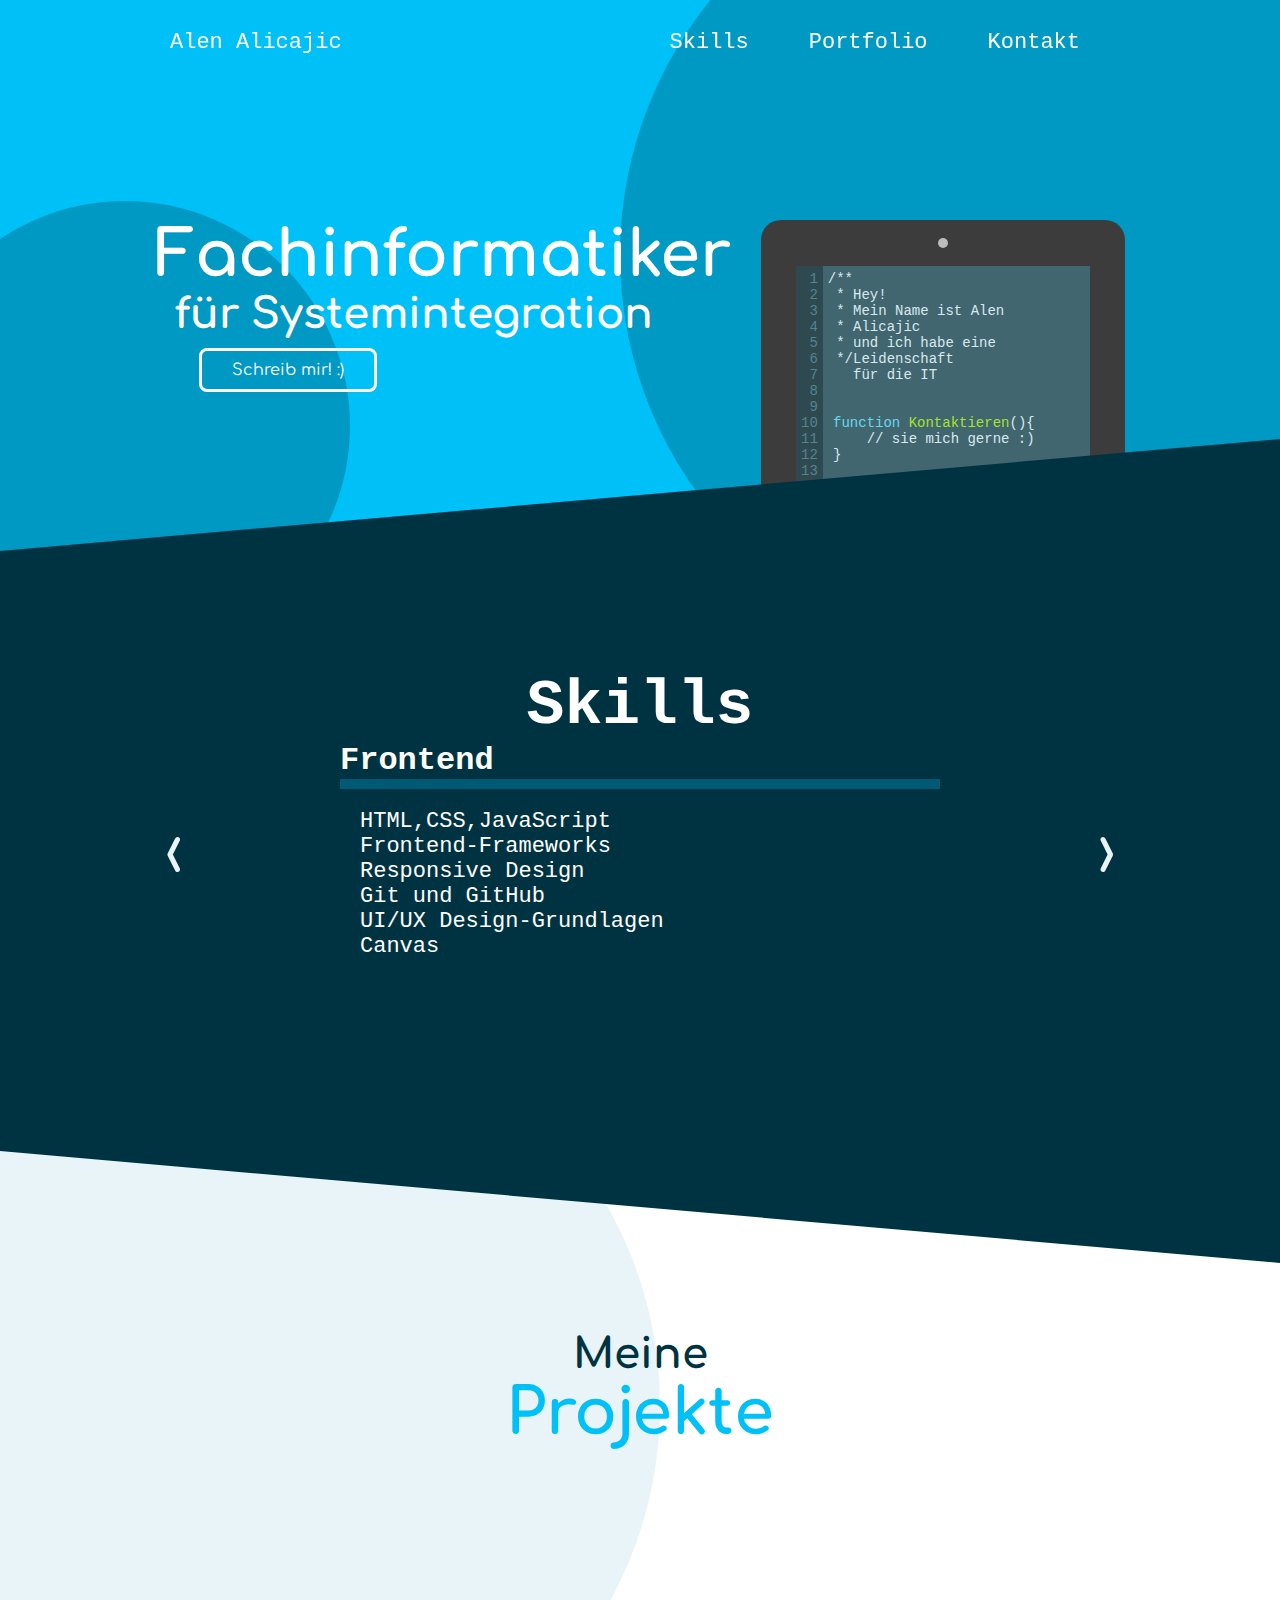
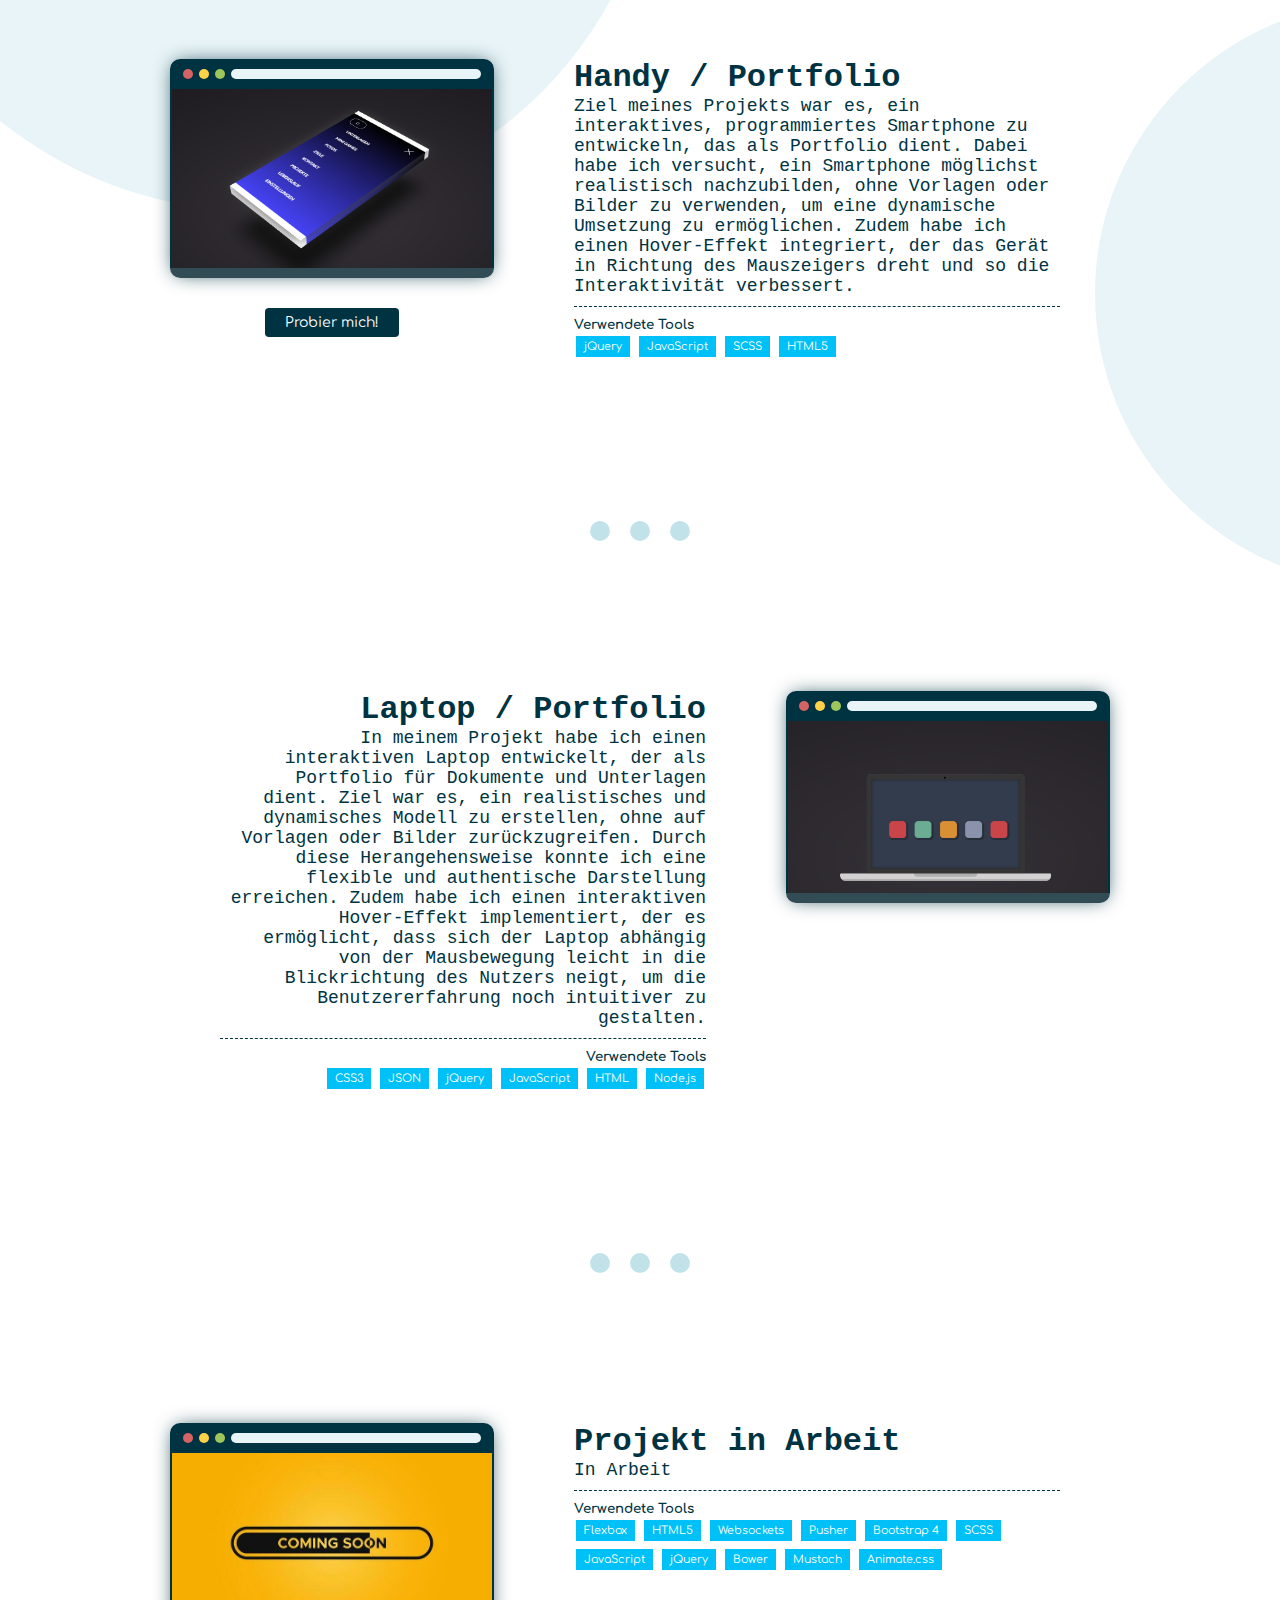
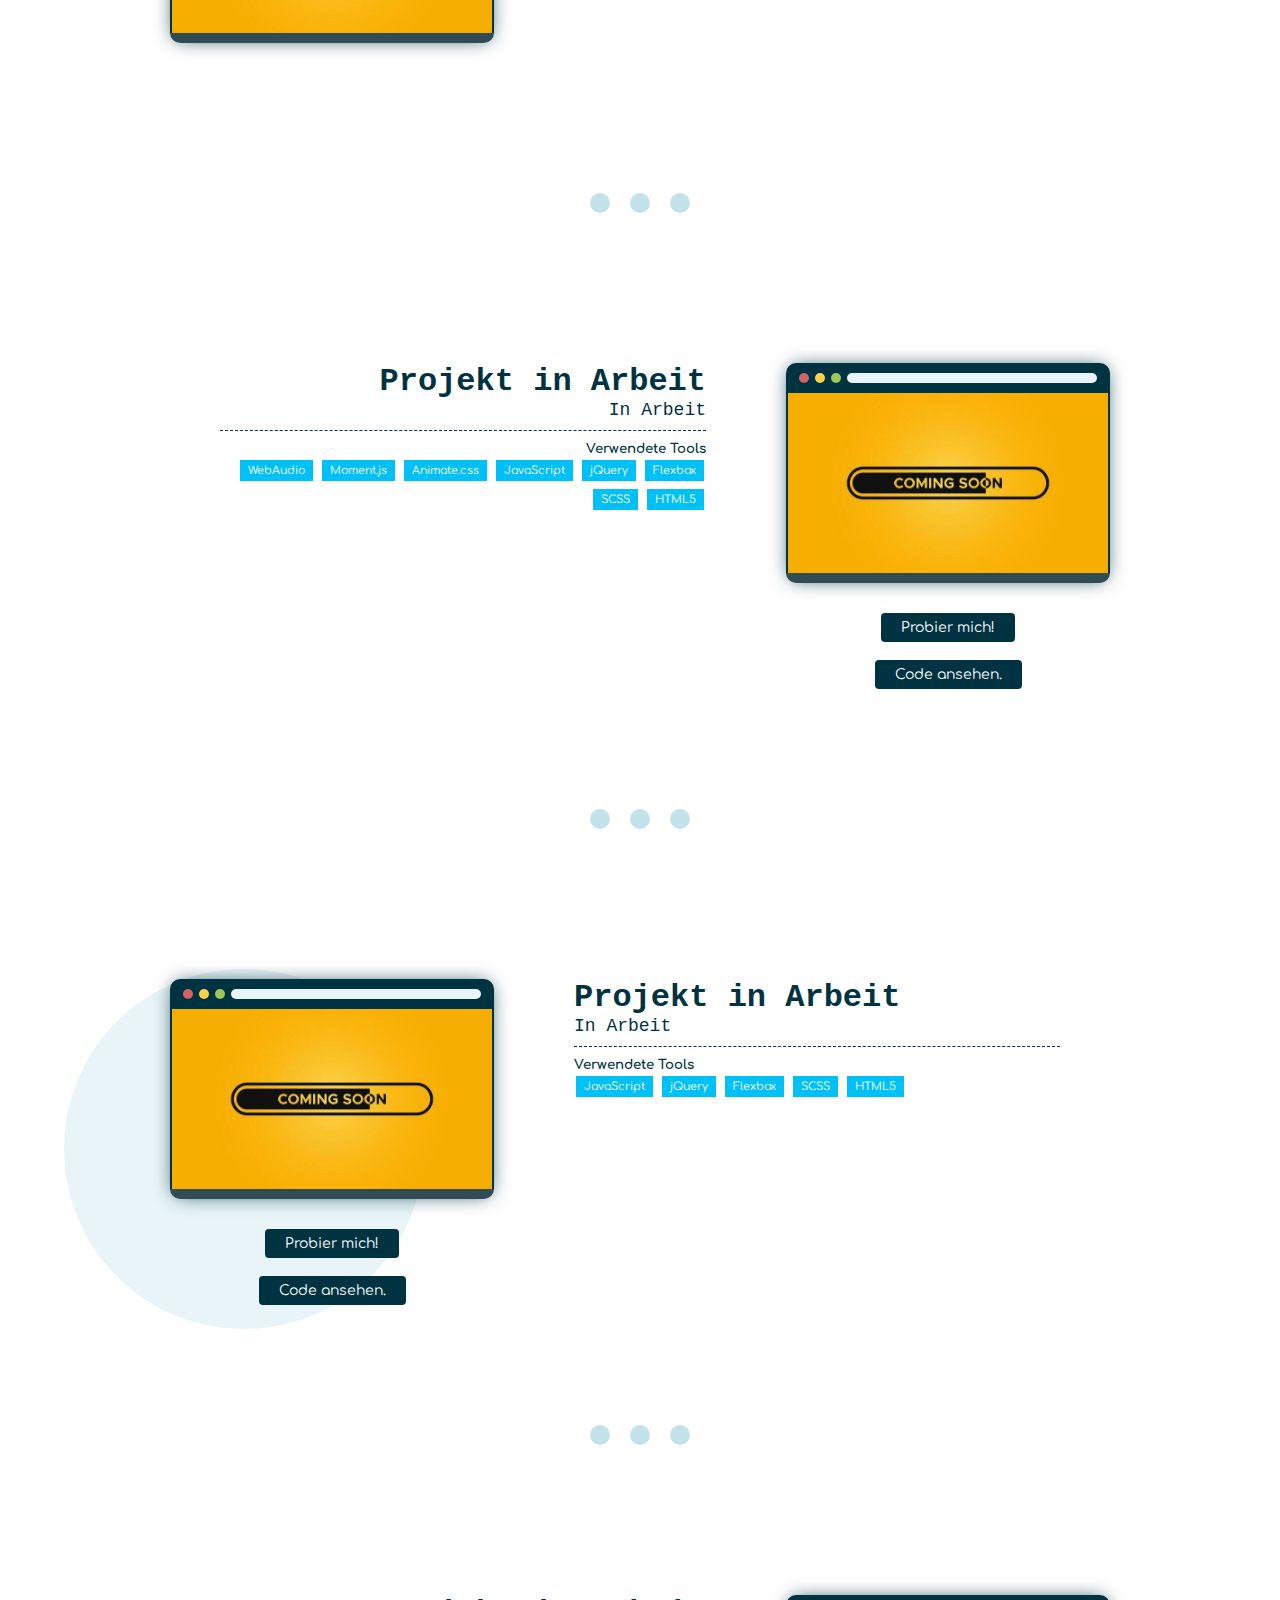
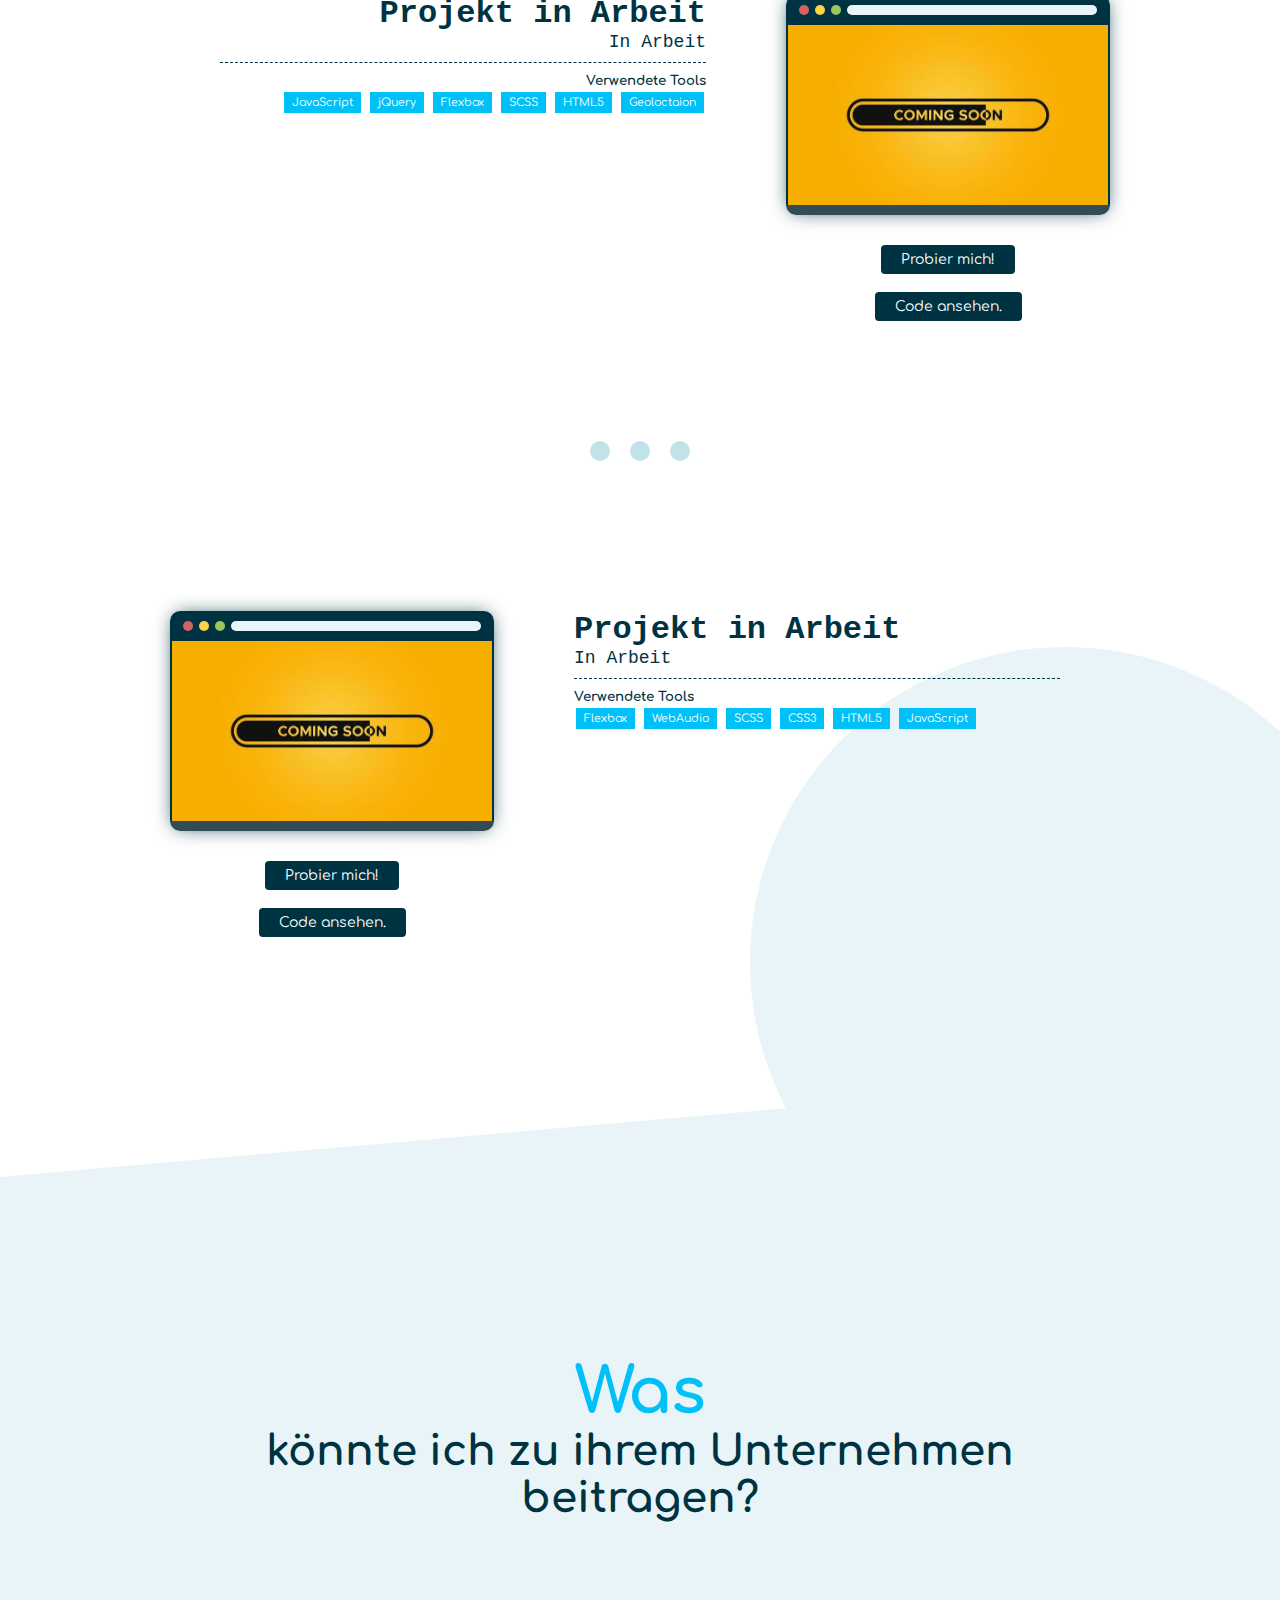
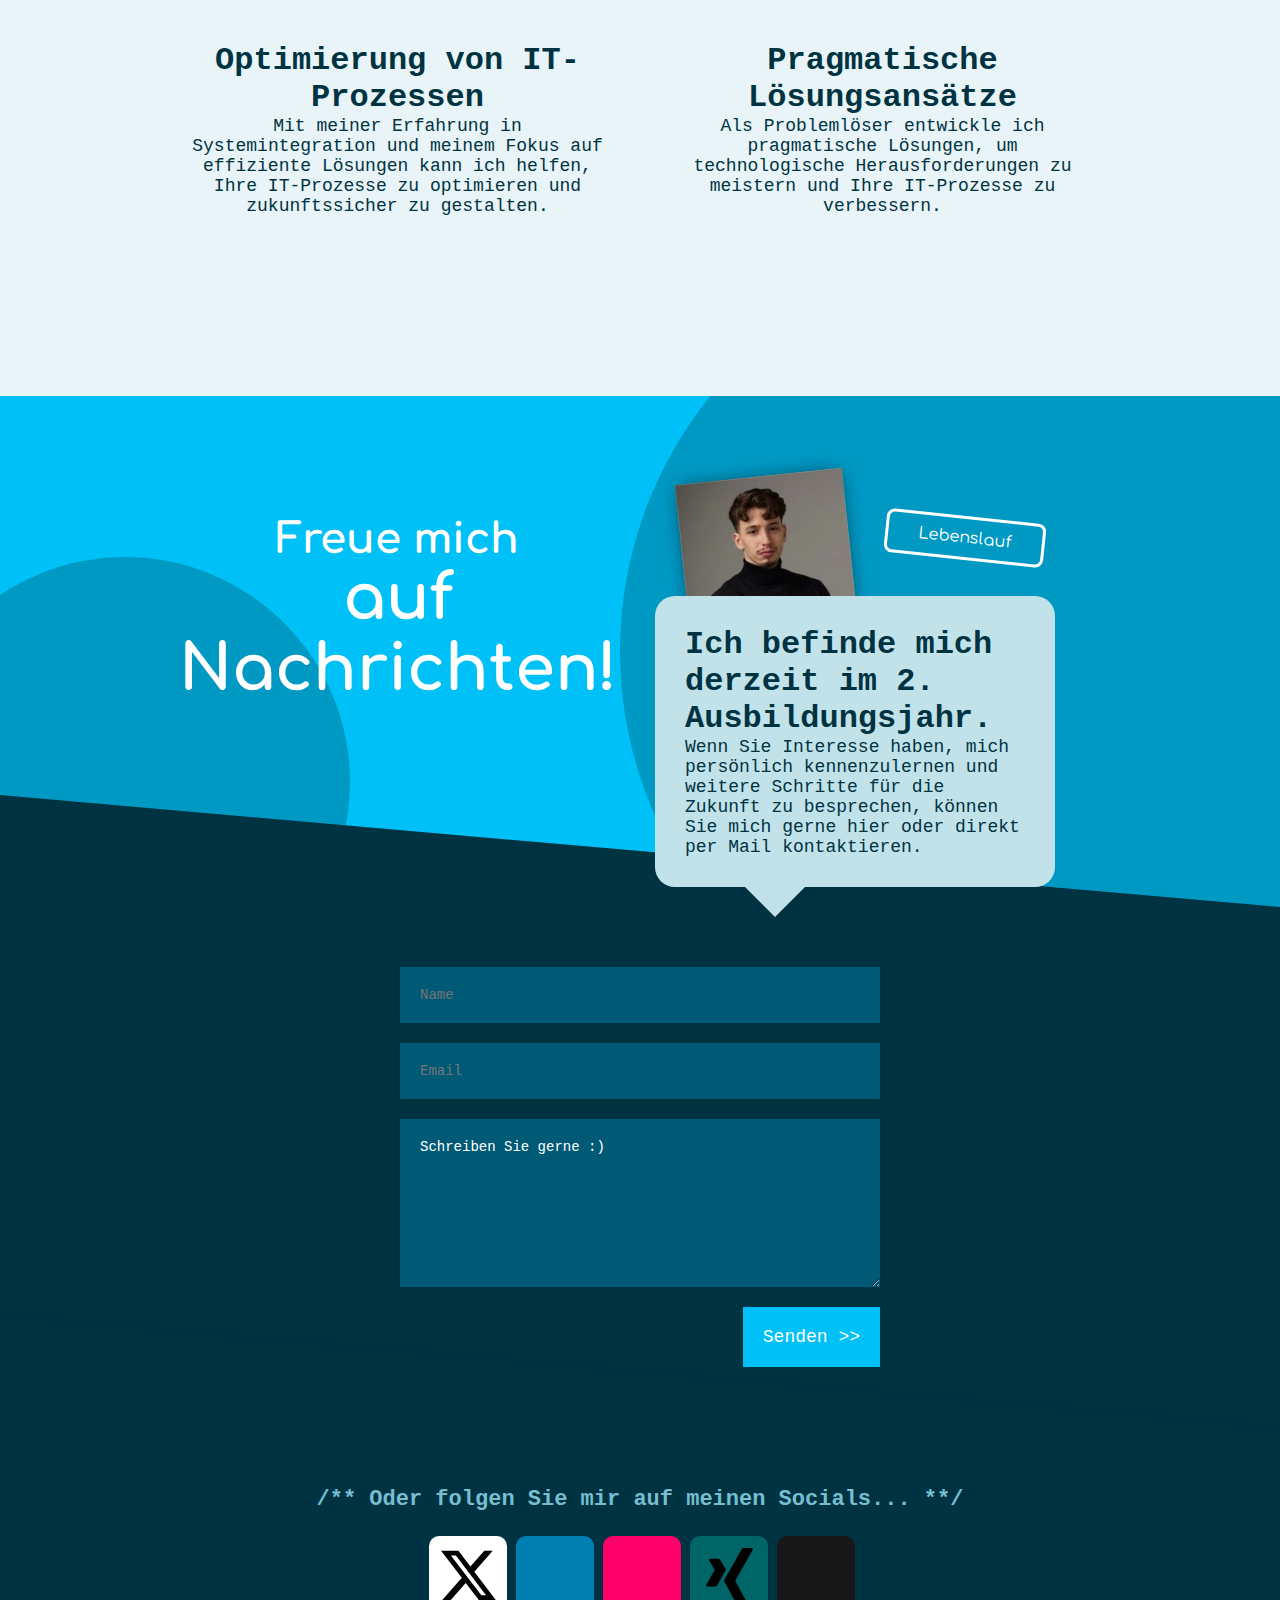
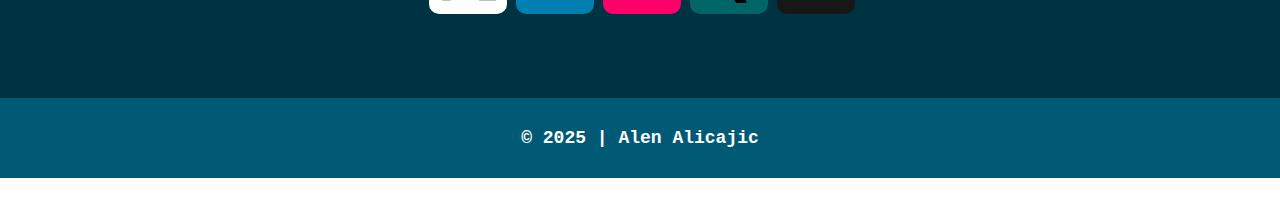
==== commit ac268bba: "Add files via upload" ====
--- a/index.html
+++ b/index.html
@@ -2,6 +2,7 @@
 
     <link rel="stylesheet" href="LandingPage.css" type="text/css" />
     <script src="https://code.jquery.com/jquery-3.6.0.min.js"></script>
+    <meta name="viewport" content="width=device-width, initial-scale=1">
     
 
 
@@ -12,6 +13,8 @@
 </head>
 
 <body>
+
+
    <!--[if lt IE 8]>
     <p class="browserupgrade">You are using an <strong>outdated</strong> browser. Please <a href="http://browsehappy.com/">upgrade your browser</a> to improve your experience.</p>
 <![endif]-->
@@ -21,7 +24,7 @@
     <a class="toggle-nav"><i class="fa fa-times"></i></a>
     <a href="#skills">Skills</a>
     <a href="#portfolio">Portfolio</a>
-    <a href="#hire">Einstellen</a>
+    <a href="#hire">Kontakt</a>
 </div>
 <!-- end nav overlay -->
 
@@ -37,7 +40,7 @@
         </div>
     </div>
 </nav>
-<!-- end main nav -->
+<!-- end haupt navi -->
 
 <!-- hero content -->
 <section class="bg-hero">
@@ -50,7 +53,7 @@
             <h1>Fachinformatiker</h1>
             <h2>für Systemintegration</h2>
             <div class="text-center">
-                <a class="btn btn-outline btn-outline-white" href="#hire">Stell mich ein! :)</a>
+                <a class="btn btn-outline btn-outline-white" href="#hire">Schreib mir! :)</a>
             </div>
         </div>
         <div class="col-2">
@@ -161,17 +164,18 @@
                     <li>Spanisch (Grundkenntnisse) </li>
                 </ul>
             </div>
-            <!-- end skill slider -->
+            <!-- ende skill slider -->
 
         </div>
         <div value="1" class="slider-arrow text-center">&rsaquo;</div>
     </div>
 </section>
-<!-- end skills -->
-
-<!-- work -->
+<!-- ende skills -->
+
+<!-- Projekte -->
+ 
 <section id="portfolio" class="bg-white">
-
+    
     <div id="shape-circle-3" class="shape"></div>
     <div id="shape-circle-4" class="shape"></div>
     <div id="shape-circle-5" class="shape"></div>
@@ -179,6 +183,7 @@
 
     <div class="container padding-v-lg">
         <h2 class="text-center padding-md">Meine <br><span class="text-brand">Projekte</span></h2>
+        
 
         <!-- project 1 -->
         <div class="flex showcase">
@@ -319,6 +324,10 @@
                     <a class="btn btn-sm btn-dark" href="Coming Soon.jpg" target="_blank">
                         <i class="fa fa-external-link"></i> Probier mich!
                     </a>
+
+                    <br>
+                    <br>
+                    
                     <a class="btn btn-sm btn-dark" href="Coming Soon.jpg" target="_blank">
                         <i class="fa fa-codepen"></i> Code ansehen.
                     </a>
@@ -344,6 +353,10 @@
                     <a class="btn btn-sm btn-dark" href="Coming Soon.jpg" target="_blank">
                         <i class="fa fa-external-link"></i> Probier mich!
                     </a>
+
+                    <br>
+                    <br>
+
                     <a class="btn btn-sm btn-dark" href="Coming Soon.jpg" target="_blank">
                         <i class="fa fa-codepen"></i> Code ansehen.
                     </a>
@@ -394,6 +407,10 @@
                     <a class="btn btn-sm btn-dark" href="Coming Soon.jpg" target="_blank">
                         <i class="fa fa-external-link"></i> Probier mich!
                     </a>
+
+                    <br>
+                    <br>
+
                     <a class="btn btn-sm btn-dark" href="Coming Soon.jpg" target="_blank">
                         <i class="fa fa-codepen"></i> Code ansehen.
                     </a>
@@ -419,6 +436,10 @@
                     <a class="btn btn-sm btn-dark" href="Coming Soon.jpg" target="_blank">
                         <i class="fa fa-external-link"></i> Probier mich!
                     </a>
+
+                    <br>
+                    <br>
+
                     <a class="btn btn-sm btn-dark" href="Coming Soon.jpg" target="_blank">
                         <i class="fa fa-codepen"></i> Code ansehen.
                     </a>
@@ -482,8 +503,10 @@
                     <a class="btn btn-outline btn-outline-white" href="Lebenslauf.pdf (2).pdf" target="_blank">
                         <i class="fa fa-download"></i> Lebenslauf
                     </a>
-                    <h4>Ich befinde mich derzeit im 2. Ausbildungsjahr</h4>
-                    <p>Wenn Sie Interesse haben, mich persönlich kennenzulernen und weitere Schritte für die Zukunft zu besprechen, können Sie mich gerne hier kontaktieren.</p>
+                    <h4>Ich befinde mich derzeit im 2. Ausbildungsjahr.</h4>
+                    <p>Wenn Sie Interesse haben, 
+                        mich persönlich kennenzulernen und weitere Schritte für die Zukunft zu besprechen, 
+                        können Sie mich gerne hier oder direkt per Mail kontaktieren.</p>
                 </div>
             </div>
         </div>
@@ -493,28 +516,49 @@
 
 <!-- contact me -->
 <section class="bg-dark angle-left-top">
-    <form class="contact" action="https://formspree.io/aleninformatik@gmail.com"
+    <form class="contact" action="https://formspree.io/f/xdkalaqa"
 method="POST">
         <input type="text" name="name" placeholder="Name">
         <input type="text" name="_replyto" placeholder="Email">
-        <textarea name="name" rows="8">Schreiben sie gerne :)</textarea>
-        <button type="submit">Send >></button>
+        <textarea name="name" rows="8">Schreiben Sie gerne :)</textarea>
+        <button type="submit">Senden >></button>
     </form>
 </section>
 <!-- end contact me -->
 
 <footer>
     <div class="container footer-main padding-v-md">
-        <h4 class="text-center">/** Oder folg mir auf meinen Socials... */</h4>
+        <h4 class="text-center">/** Oder folgen Sie mir auf meinen Socials... **/</h4>
         <h3 class="text-center padding-sm">
-           <a href="test" target="_blank"><i class="fa fa-github"></i></a>
-           <a href="test" target="_blank"><i class="fa fa-stack-overflow"></i></a>
-           <a href="test" target="_blank"><i class="fa fa-free-code-camp"></i></a>
-           <a href="test" target="_blank"><i class="fa fa-linkedin"></i></a>
-           <a href="mailto:aleninformatik@gmail.com" target="_top"><i class="fa fa-envelope"></i></a>
-           <a href="test" target="_blank"><i class="fa fa-codepen"></i></a>
+            <ul class="social-icons">
+                <li class="icon icon--twitter">
+                  <a href="https://x.com/AlenAlicajic">
+                    <span class="icon__name">X <br>(Twitter)</span>
+                  </a>
+                </li>
+                <li class="icon icon--linkedin">
+                  <a href="https://www.linkedin.com/in/aleninformatik">
+                    <span class="icon__name">LinkedIn</span>
+                  </a>
+                </li>
+                <li class="icon icon--instagram">
+                  <a href="https://www.instagram.com/theal.en/">
+                    <span class="icon__name">Instagram</span>
+                  </a>
+                </li>
+                <li class="icon icon--xing">
+                  <a href="https://www.xing.com/profile/Alen_Alicajic046383">
+                    <span class="icon__name">Xing</span>
+                  </a>
+                </li>
+                <li class="icon icon--github">
+                  <a href="https://github.com/AlenInformatik">
+                    <span class="icon__name">GitHub</span>
+                  </a>
+              </ul>
        </h3>
     </div>
+    
     <div class="footer-copyright text-white">
         <h5 class="text-center">&copy; 2025 | Alen Alicajic</h5>
         <p class="text-center"></p>
--- a/LandingPage.css
+++ b/LandingPage.css
@@ -1,4 +1,10 @@
 @import url("https://fonts.googleapis.com/css?family=Comfortaa");
+@media (max-width: 768px) {
+  .element {
+    width: 80%;
+    font-size: 12px;
+  }
+}
 *,
 *:before,
 *:after {
@@ -39,7 +45,14 @@
   margin: 0 15px;
 }
 
-@media screen and (max-width: 900px) {
+@media (max-width: 768px) {
+  .col-3 {
+    flex: 1; /* Statt 3, damit es sich besser anpasst */
+    margin: 0 5px; /* Weniger Rand für mehr Platz */
+  }
+}
+
+@media screen and (max-width: 768px) {
   .flex {
     flex-direction: column;
   }
@@ -75,9 +88,31 @@
   z-index: 1;
 }
 
+
+
 .bg-white {
-  background-color: white;
-}
+  background-color: rgb(255, 255, 255);
+  
+}
+
+
+
+/*
+.bg-white::after {
+  content: '';
+  position: absolute;
+  top: 0;
+  left: 0;
+  right: 0;
+  bottom: 0;
+  background: url('') repeat;
+  animation: backgroundAnimation 10s infinite;
+  z-index: -1; /* damit der Hintergrund hinter dem Inhalt bleibt */
+
+
+
+
+
 .bg-white .container {
   position: inherit;
 }
@@ -135,7 +170,7 @@
   transform: skewY(5deg);
 }
 
-@media screen and (max-width: 900px) {
+@media screen and (max-width: 768px) {
   .bg-hero {
     padding-top: 150px;
   }
@@ -189,7 +224,7 @@
   transform: rotateZ(6deg);
 }
 
-@media screen and (max-width: 900px) {
+@media screen and (max-width: 768px) {
   #blurb-box-1 {
     margin: 0 auto;
     margin-top: 60px;
@@ -263,7 +298,7 @@
   padding: 10px 30px;
   text-decoration: none;
   margin: 0 10px;
-  transition: background 0.2s;
+  transition: background 0.7s;
 }
 .btn:hover {
   cursor: pointer;
@@ -578,6 +613,11 @@
   border-radius: 50vh;
 }
 
+
+
+
+
+
 #shape-circle-4 {
   left: -150px;
   top: -150px;
@@ -586,6 +626,10 @@
   width: 90vh;
   border-radius: 90vh;
 }
+
+
+
+
 
 #shape-circle-5 {
   right: -400px;
@@ -792,4 +836,118 @@
 
 .m-auto {
   margin: 0 auto;
-}/*# sourceMappingURL=LandingPage.css.map */+}/*# sourceMappingURL=LandingPage.css.map */
+
+/** 
+ 
+ * here: http://simpleicons.org/
+ */
+
+
+
+.social-icons {
+  max-width: 870px;
+  margin: 0 auto;
+  display: flex;
+  justify-content: center;
+  align-items: center;
+}
+
+.icon {
+  float: left;
+  position: relative;
+  width: 19%;
+  height: 0;
+  margin: 1% 0.5%;
+  padding-bottom: 19%;
+
+  @media all and (min-width: 640px) {
+      width: 9%;
+      padding-bottom: 9%;
+  }
+
+  &:last-of-type {
+      margin-right: 0;
+  }
+
+  a {
+      display: block;
+      position: absolute;
+      left: 0;
+      width: 100%;
+      height: 100%;
+      border: 0;
+      border-radius: 10px;
+      background-color: #fff;
+      background-size: 70%;
+      background-repeat: no-repeat;
+      background-position: center center;
+      transition: all .2s ease-out;
+
+      &:hover {
+          background-color: #222;
+          background-size: 0%;
+          transition: all .2s ease-out;
+      }
+  }
+}
+
+
+.icon__name {
+  position: absolute;
+  top: 50%;
+  left: 50%;
+  transform: translate(-50%, -50%); /* Perfekte Zentrierung */
+  width: 100%;
+  color: #fff;
+  font-size: 13px;
+  display: flex;
+  justify-content: center; /* Zentriert den Text */
+  align-items: center; /* Vertikale Zentrierung */
+  text-align: center; /* Falls nötig */
+  
+  transition: all .3s ease-out;
+  opacity: 0;
+  filter: blur(25px);
+  transform: translate(-50%, -50%) translateZ(0);
+  will-change: transform;
+
+  .icon:hover & {
+    transition: all .3s ease-out;
+    opacity: 1;
+    filter: blur(0);
+}
+}
+
+ul {
+  list-style: none;
+  padding: 0;
+  margin: 0;
+}
+
+
+.icon--twitter a {
+  background-color: #ffffff;
+  background-image: url('x.svg');
+}
+
+.icon--linkedin a {
+  background-color: #007fb1;
+  background-image: url('https://benhodgson.net/img/social/linkedin.svg');
+}
+
+.icon--instagram a {
+  background-color: #FF0069;
+  background-image: url('https://benhodgson.net/img/social/instagram.svg');
+}
+
+.icon--xing a {
+  background-color: #006567;
+  background-image: url('xing.svg');
+}
+
+.icon--github a {
+  background-color: #181717;
+  background-image: url('https://benhodgson.net/img/social/github.svg');
+}
+
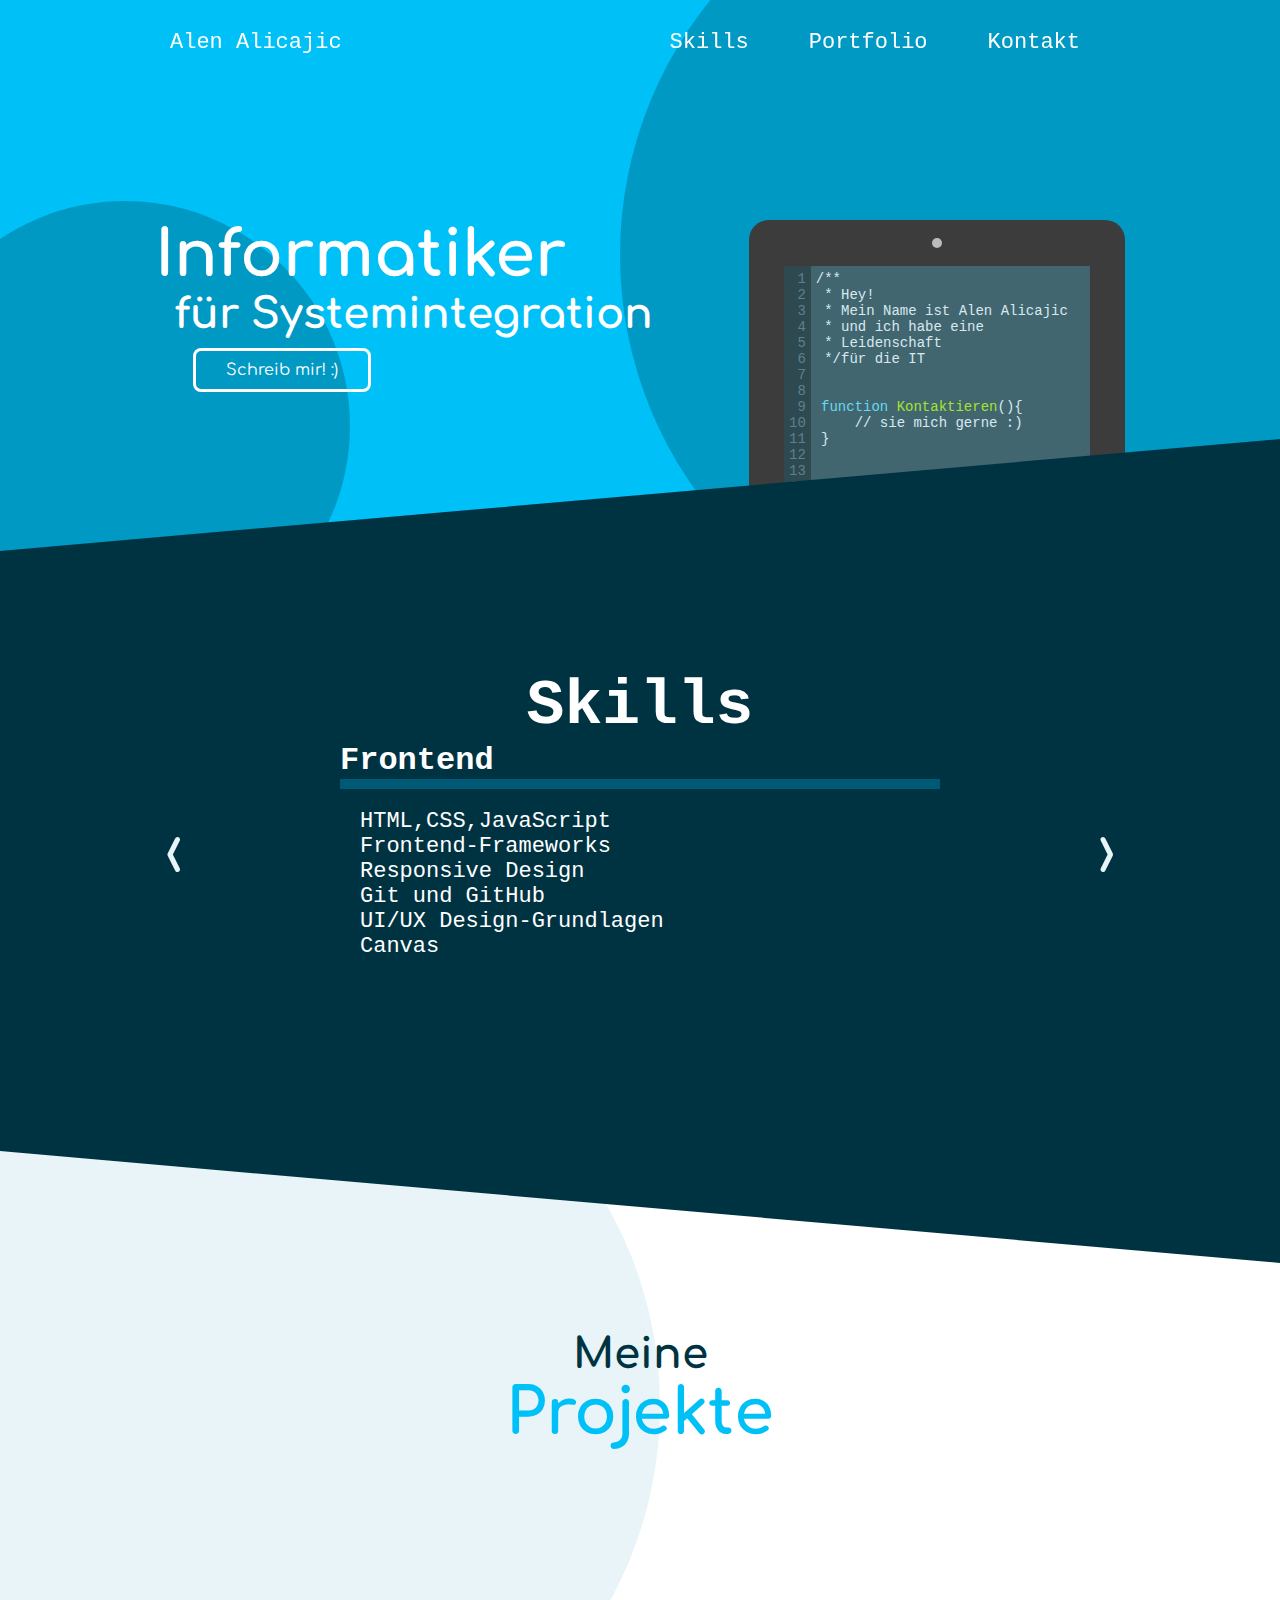
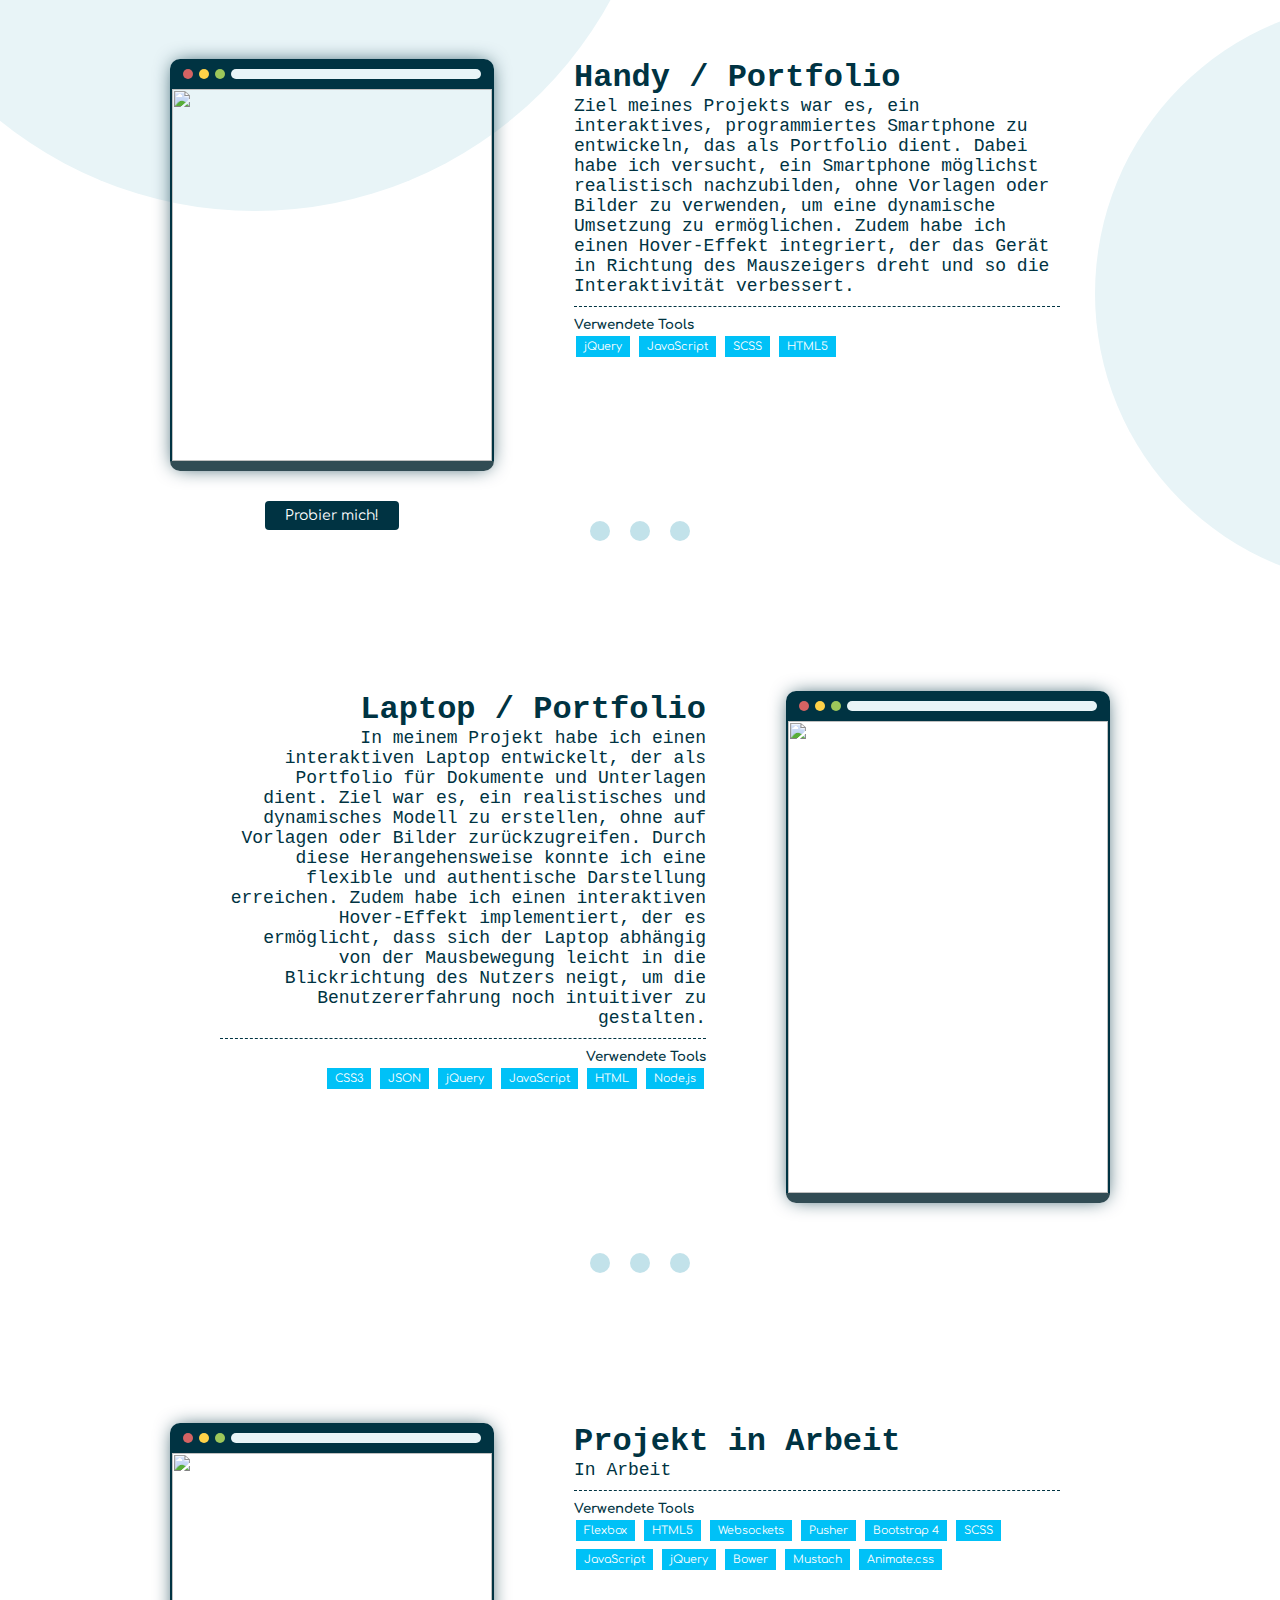
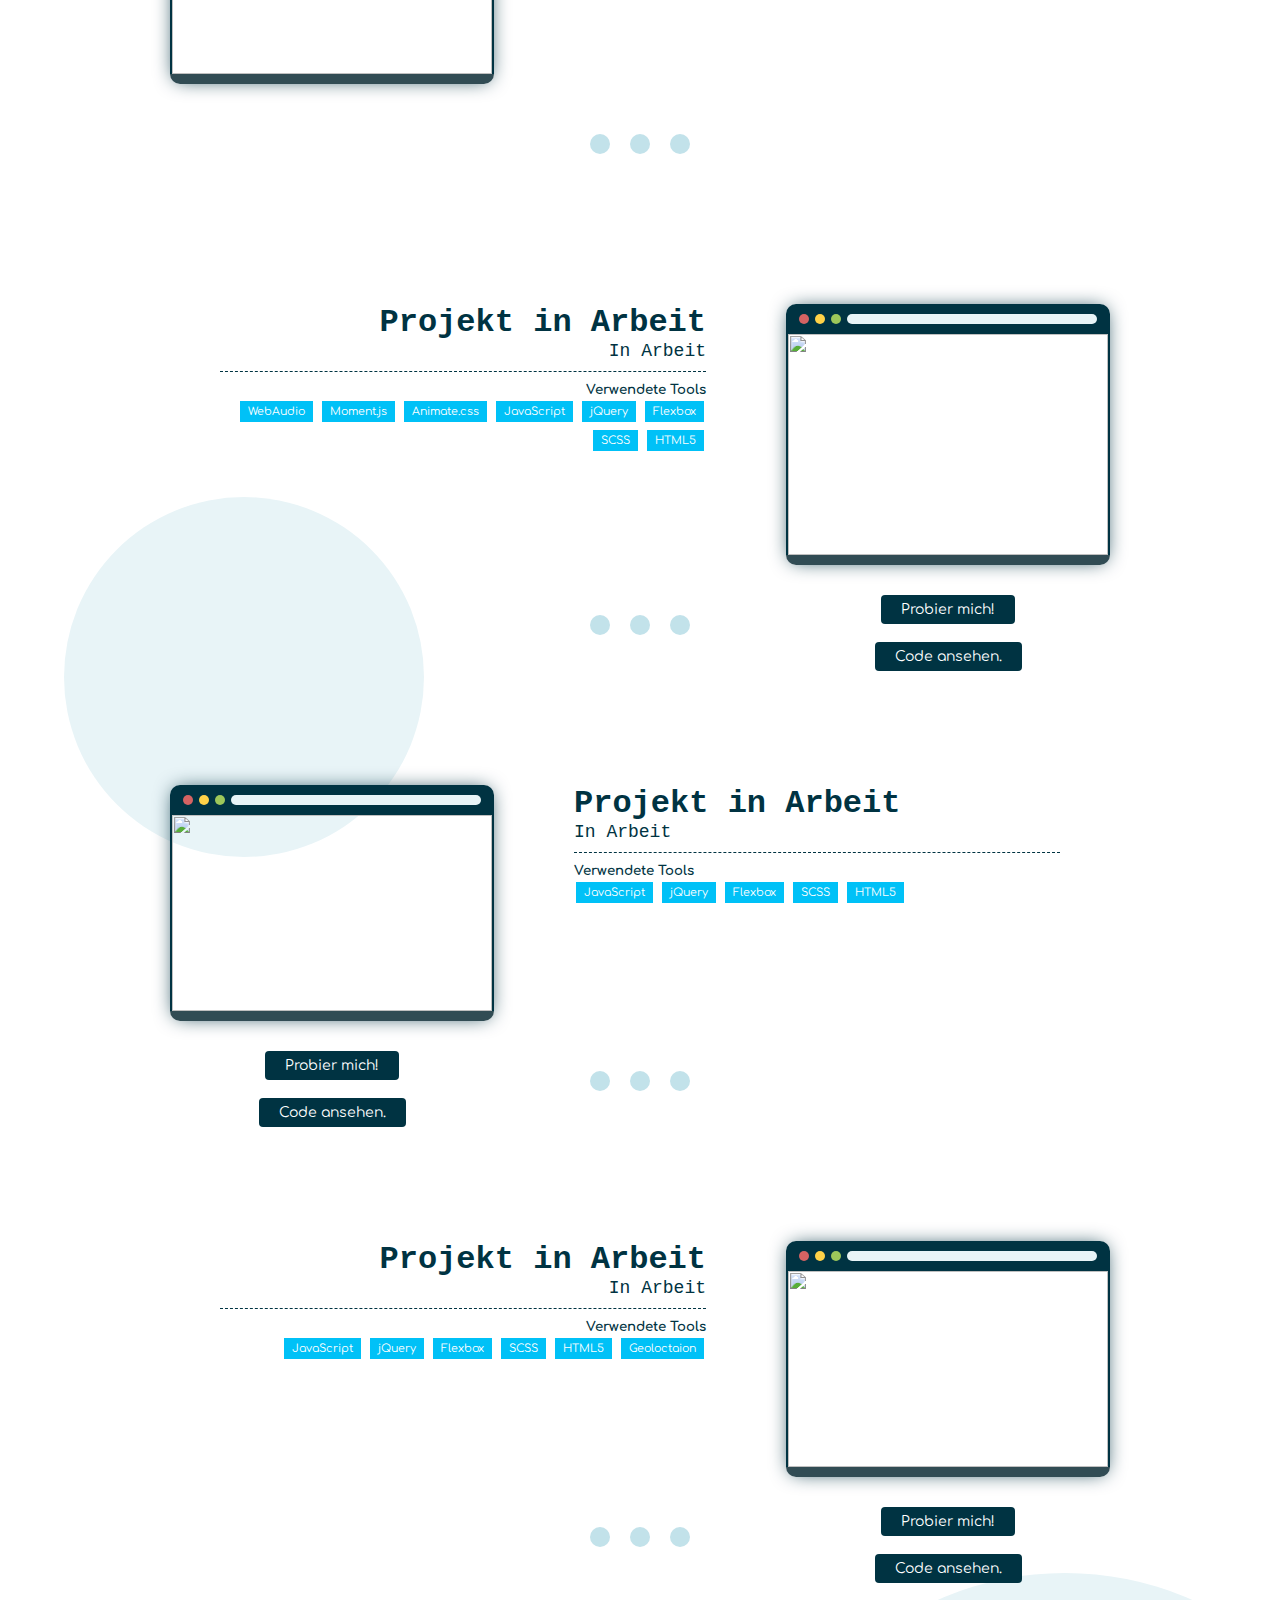
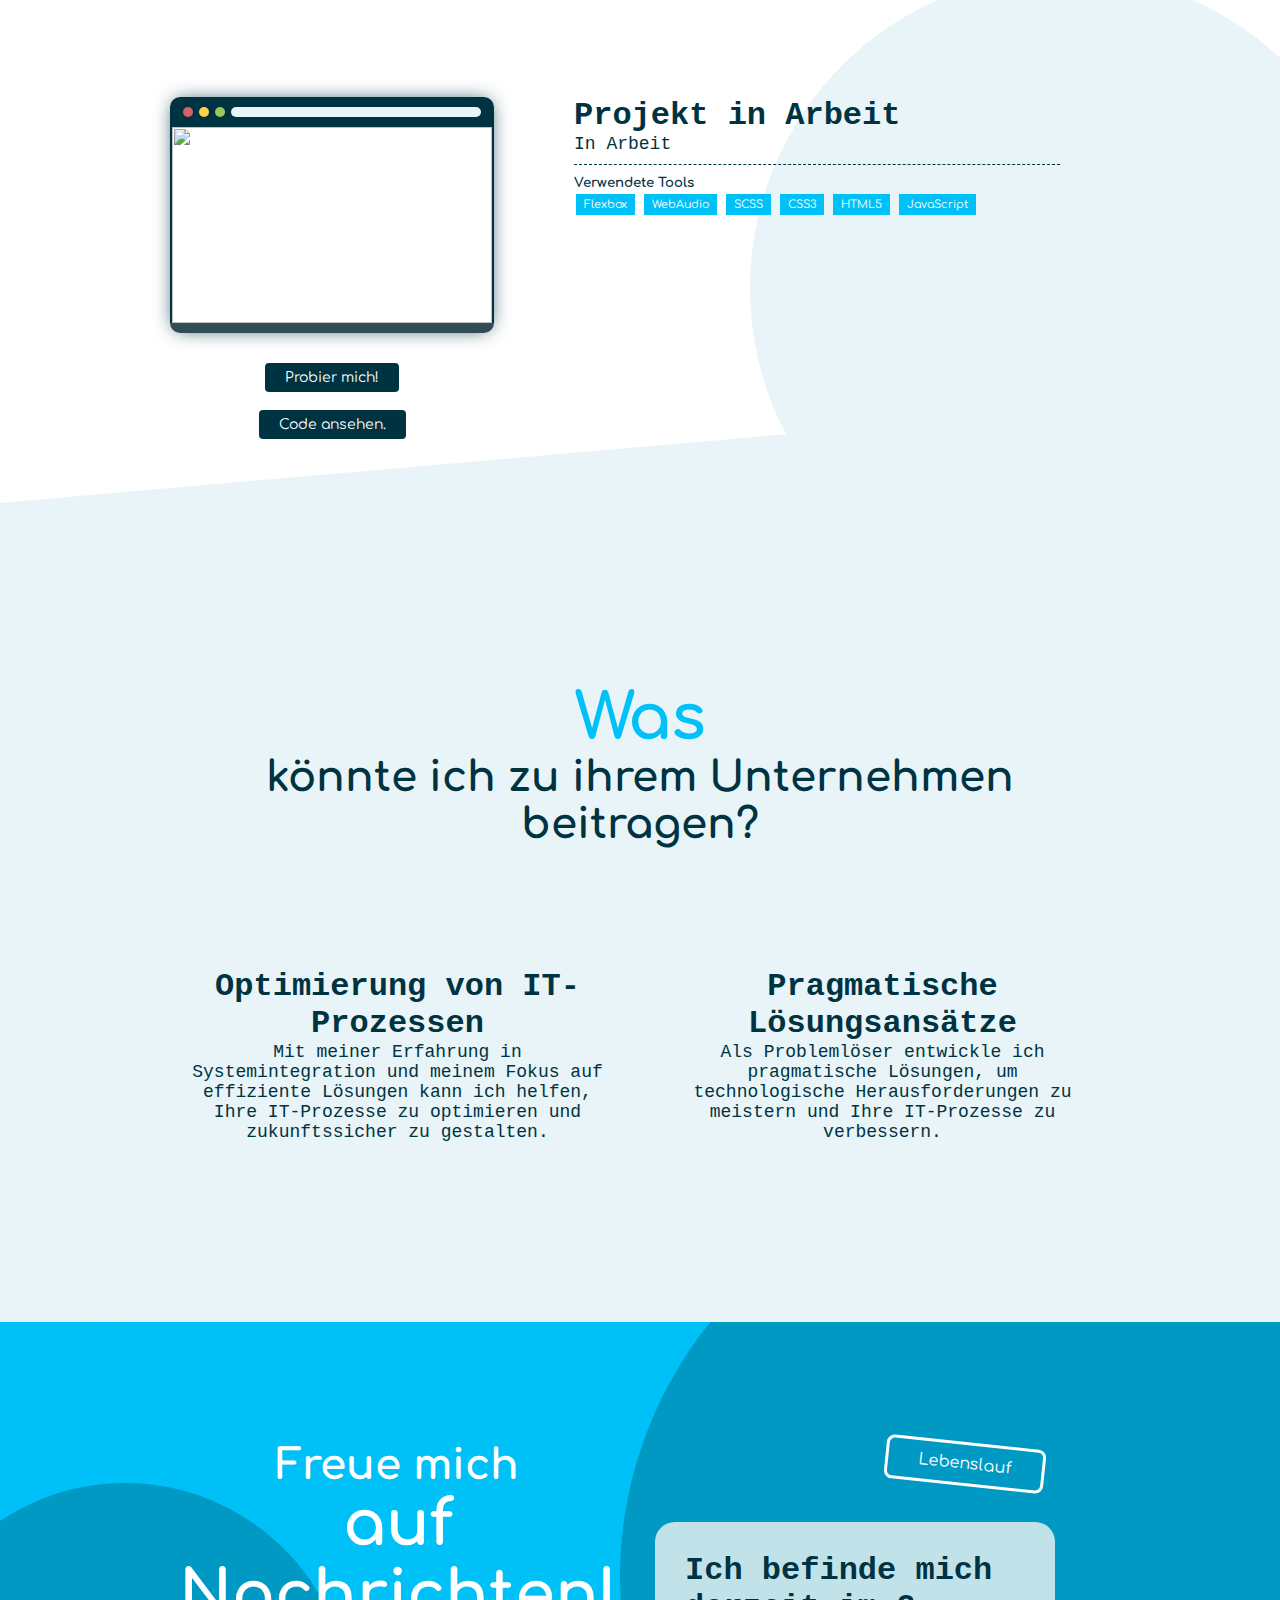
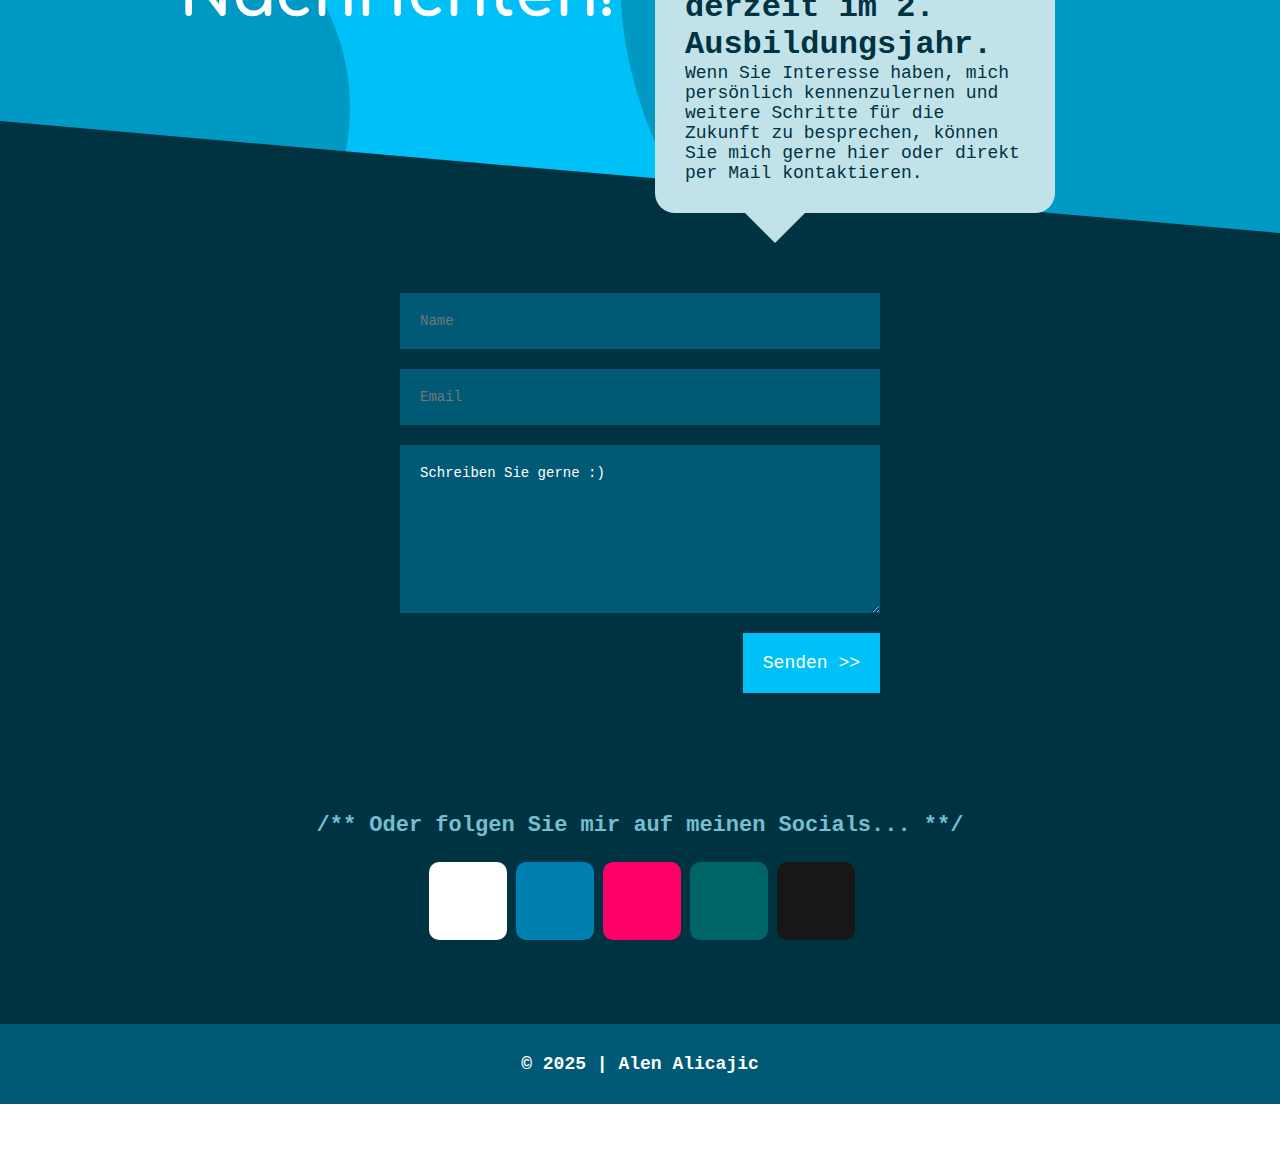
==== commit bef2fd6b: "Add files via upload" ====
--- a/index.html
+++ b/index.html
@@ -14,10 +14,6 @@
 
 <body>
 
-
-   <!--[if lt IE 8]>
-    <p class="browserupgrade">You are using an <strong>outdated</strong> browser. Please <a href="http://browsehappy.com/">upgrade your browser</a> to improve your experience.</p>
-<![endif]-->
 
 <!-- nav overlay -->
 <div class="nav-overlay">
@@ -50,7 +46,7 @@
 
     <div class="container flex">
         <div class="col-3">
-            <h1>Fachinformatiker</h1>
+            <h1>Informatiker</h1>
             <h2>für Systemintegration</h2>
             <div class="text-center">
                 <a class="btn btn-outline btn-outline-white" href="#hire">Schreib mir! :)</a>
@@ -193,11 +189,11 @@
                         <i></i><i></i><i></i><i></i>
                     </div>
                     <div class="browser-body">
-                        <img class="d-block" src="Screenshot 2025-02-10 160844.png" alt="">
-                    </div>
-                </div>
+                        <img class="d-block" src="Bilder_Unterordner/Handy_Projekt.png" alt="">
+                    </div>
+                </div>        
                 <div class="text-center">
-                    <a class="btn btn-sm btn-dark" href="Coming Soon.jpg" target="_blank">
+                    <a class="btn btn-sm btn-dark" href="Projekt_Handy/Handy.html" target="_blank">
                         <i class="fa fa-external-link"></i> Probier mich!
                     </a>
                 </div>
@@ -250,7 +246,8 @@
                         <i></i><i></i><i></i><i></i>
                     </div>
                     <div class="browser-body">
-                        <img class="d-block" src="Screenshot 2025-02-10 161001.png" alt="">
+                        <img class="d-block" src="Bilder_Unterordner/Laptop_Projekt.png" alt="">
+                        
                     </div>
                 </div>
             </div>
@@ -267,7 +264,7 @@
                         <i></i><i></i><i></i><i></i>
                     </div>
                     <div class="browser-body">
-                        <img class="d-block" src="Coming Soon.jpg" alt="">
+                        <img class="d-block" src="Bilder_Unterordner/Coming Soon.jpg" alt="">
                     </div>
                 </div>
             </div>
@@ -317,18 +314,18 @@
                         <i></i><i></i><i></i><i></i>
                     </div>
                     <div class="browser-body">
-                        <img class="d-block" src="Coming Soon.jpg" alt="">
+                        <img class="d-block" src="Bilder_Unterordner/Coming Soon.jpg" alt="">
                     </div>
                 </div>
                 <div class="text-center">
-                    <a class="btn btn-sm btn-dark" href="Coming Soon.jpg" target="_blank">
+                    <a class="btn btn-sm btn-dark" href="Bilder_Unterordner/Coming Soon.jpg" target="_blank">
                         <i class="fa fa-external-link"></i> Probier mich!
                     </a>
 
                     <br>
                     <br>
                     
-                    <a class="btn btn-sm btn-dark" href="Coming Soon.jpg" target="_blank">
+                    <a class="btn btn-sm btn-dark" href="Bilder_Unterordner/Coming Soon.jpg" target="_blank">
                         <i class="fa fa-codepen"></i> Code ansehen.
                     </a>
                 </div>
@@ -346,18 +343,18 @@
                         <i></i><i></i><i></i><i></i>
                     </div>
                     <div class="browser-body">
-                        <img class="d-block" src="Coming Soon.jpg" alt="">
+                        <img class="d-block" src="Bilder_Unterordner/Coming Soon.jpg" alt="">
                     </div>
                 </div>
                 <div class="text-center">
-                    <a class="btn btn-sm btn-dark" href="Coming Soon.jpg" target="_blank">
+                    <a class="btn btn-sm btn-dark" href="Bilder_Unterordner/Coming Soon.jpg" target="_blank">
                         <i class="fa fa-external-link"></i> Probier mich!
                     </a>
 
                     <br>
                     <br>
 
-                    <a class="btn btn-sm btn-dark" href="Coming Soon.jpg" target="_blank">
+                    <a class="btn btn-sm btn-dark" href="Bilder_Unterordner/Coming Soon.jpg" target="_blank">
                         <i class="fa fa-codepen"></i> Code ansehen.
                     </a>
                 </div>
@@ -400,18 +397,18 @@
                         <i></i><i></i><i></i><i></i>
                     </div>
                     <div class="browser-body">
-                        <img class="d-block" src="Coming Soon.jpg" alt="">
+                        <img class="d-block" src="Bilder_Unterordner/Coming Soon.jpg" alt="">
                     </div>
                 </div>
                 <div class="text-center">
-                    <a class="btn btn-sm btn-dark" href="Coming Soon.jpg" target="_blank">
+                    <a class="btn btn-sm btn-dark" href="Bilder_Unterordner/Coming Soon.jpg" target="_blank">
                         <i class="fa fa-external-link"></i> Probier mich!
                     </a>
 
                     <br>
                     <br>
 
-                    <a class="btn btn-sm btn-dark" href="Coming Soon.jpg" target="_blank">
+                    <a class="btn btn-sm btn-dark" href="Bilder_Unterordner/Coming Soon.jpg" target="_blank">
                         <i class="fa fa-codepen"></i> Code ansehen.
                     </a>
                 </div>
@@ -429,18 +426,18 @@
                         <i></i><i></i><i></i><i></i>
                     </div>
                     <div class="browser-body">
-                        <img class="d-block" src="Coming Soon.jpg" alt="">
+                        <img class="d-block" src="Bilder_Unterordner/Coming Soon.jpg" alt="">
                     </div>
                 </div>
                 <div class="text-center">
-                    <a class="btn btn-sm btn-dark" href="Coming Soon.jpg" target="_blank">
+                    <a class="btn btn-sm btn-dark" href="Bilder_Unterordner/Coming Soon.jpg" target="_blank">
                         <i class="fa fa-external-link"></i> Probier mich!
                     </a>
 
                     <br>
                     <br>
 
-                    <a class="btn btn-sm btn-dark" href="Coming Soon.jpg" target="_blank">
+                    <a class="btn btn-sm btn-dark" href="Bilder_Unterordner/Coming Soon.jpg" target="_blank">
                         <i class="fa fa-codepen"></i> Code ansehen.
                     </a>
                 </div>
@@ -499,8 +496,8 @@
             </div>
             <div class="col">
                 <div id="blurb-box-1">
-                    <img src="Skaliert VS Code Bild.jpg" alt="">
-                    <a class="btn btn-outline btn-outline-white" href="Lebenslauf.pdf (2).pdf" target="_blank">
+                    <img src="Bilder_Unterordner/Alen_Bewerbungsfoto.jpg" alt="">
+                    <a class="btn btn-outline btn-outline-white" href="Bilder_Unterordner/Lebenslauf.pdf" target="_blank">
                         <i class="fa fa-download"></i> Lebenslauf
                     </a>
                     <h4>Ich befinde mich derzeit im 2. Ausbildungsjahr.</h4>
--- a/LandingPage.css
+++ b/LandingPage.css
@@ -1,10 +1,17 @@
 @import url("https://fonts.googleapis.com/css?family=Comfortaa");
 @media (max-width: 768px) {
   .element {
-    width: 80%;
+    width: 100%;
     font-size: 12px;
   }
 }
+/*animation anfang*/
+
+
+
+/*animation ende*/
+
+
 *,
 *:before,
 *:after {
@@ -20,6 +27,17 @@
   overflow-x: hidden;
   color: #003342;
 }
+
+/* Für z.b Handy, damit nichts abgeschnitten wird*/
+
+
+body {
+  width: 100%;
+  overflow-x: hidden;
+}
+
+/**/
+
 
 .container {
   max-width: 1000px;
@@ -928,7 +946,7 @@
 
 .icon--twitter a {
   background-color: #ffffff;
-  background-image: url('x.svg');
+  background-image: url('Bilder_Unterordner/X\(twitter\).svg');
 }
 
 .icon--linkedin a {
@@ -943,7 +961,7 @@
 
 .icon--xing a {
   background-color: #006567;
-  background-image: url('xing.svg');
+  background-image: url('Bilder_Unterordner/Xing.svg');
 }
 
 .icon--github a {
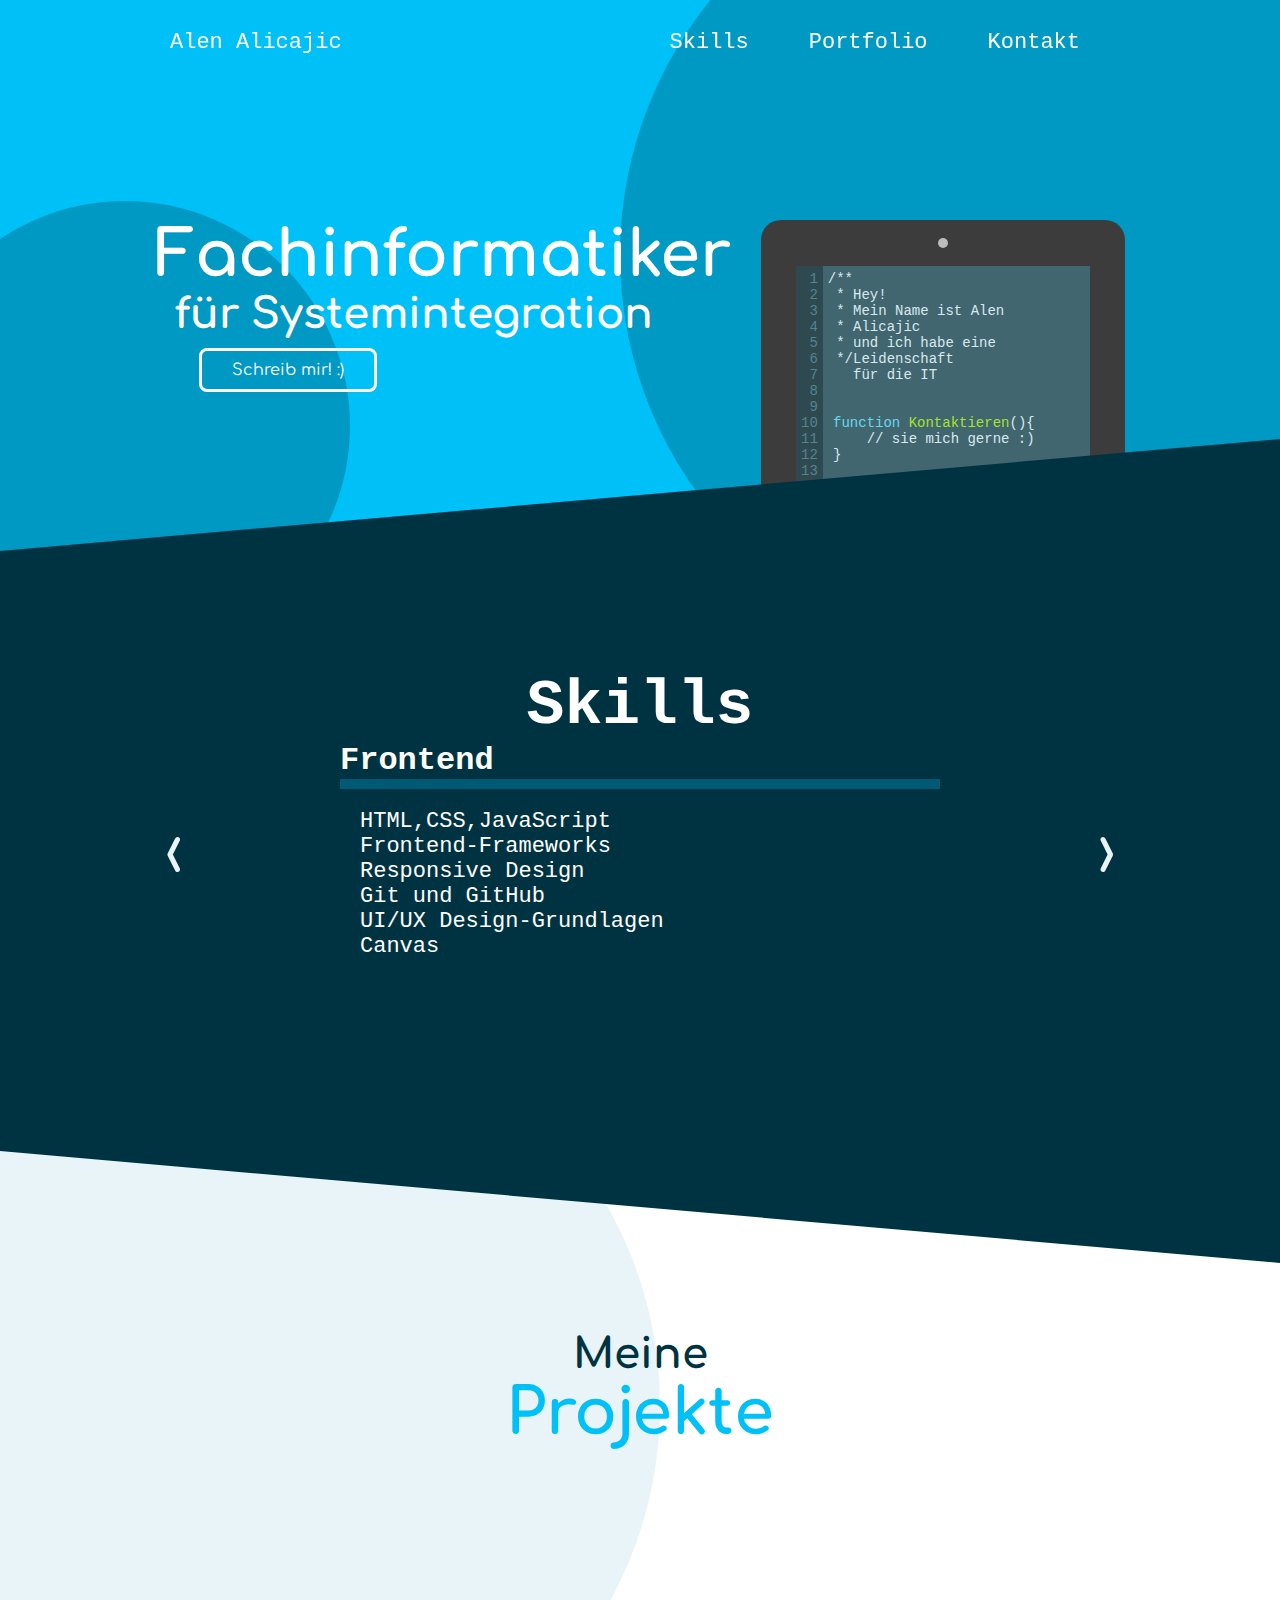
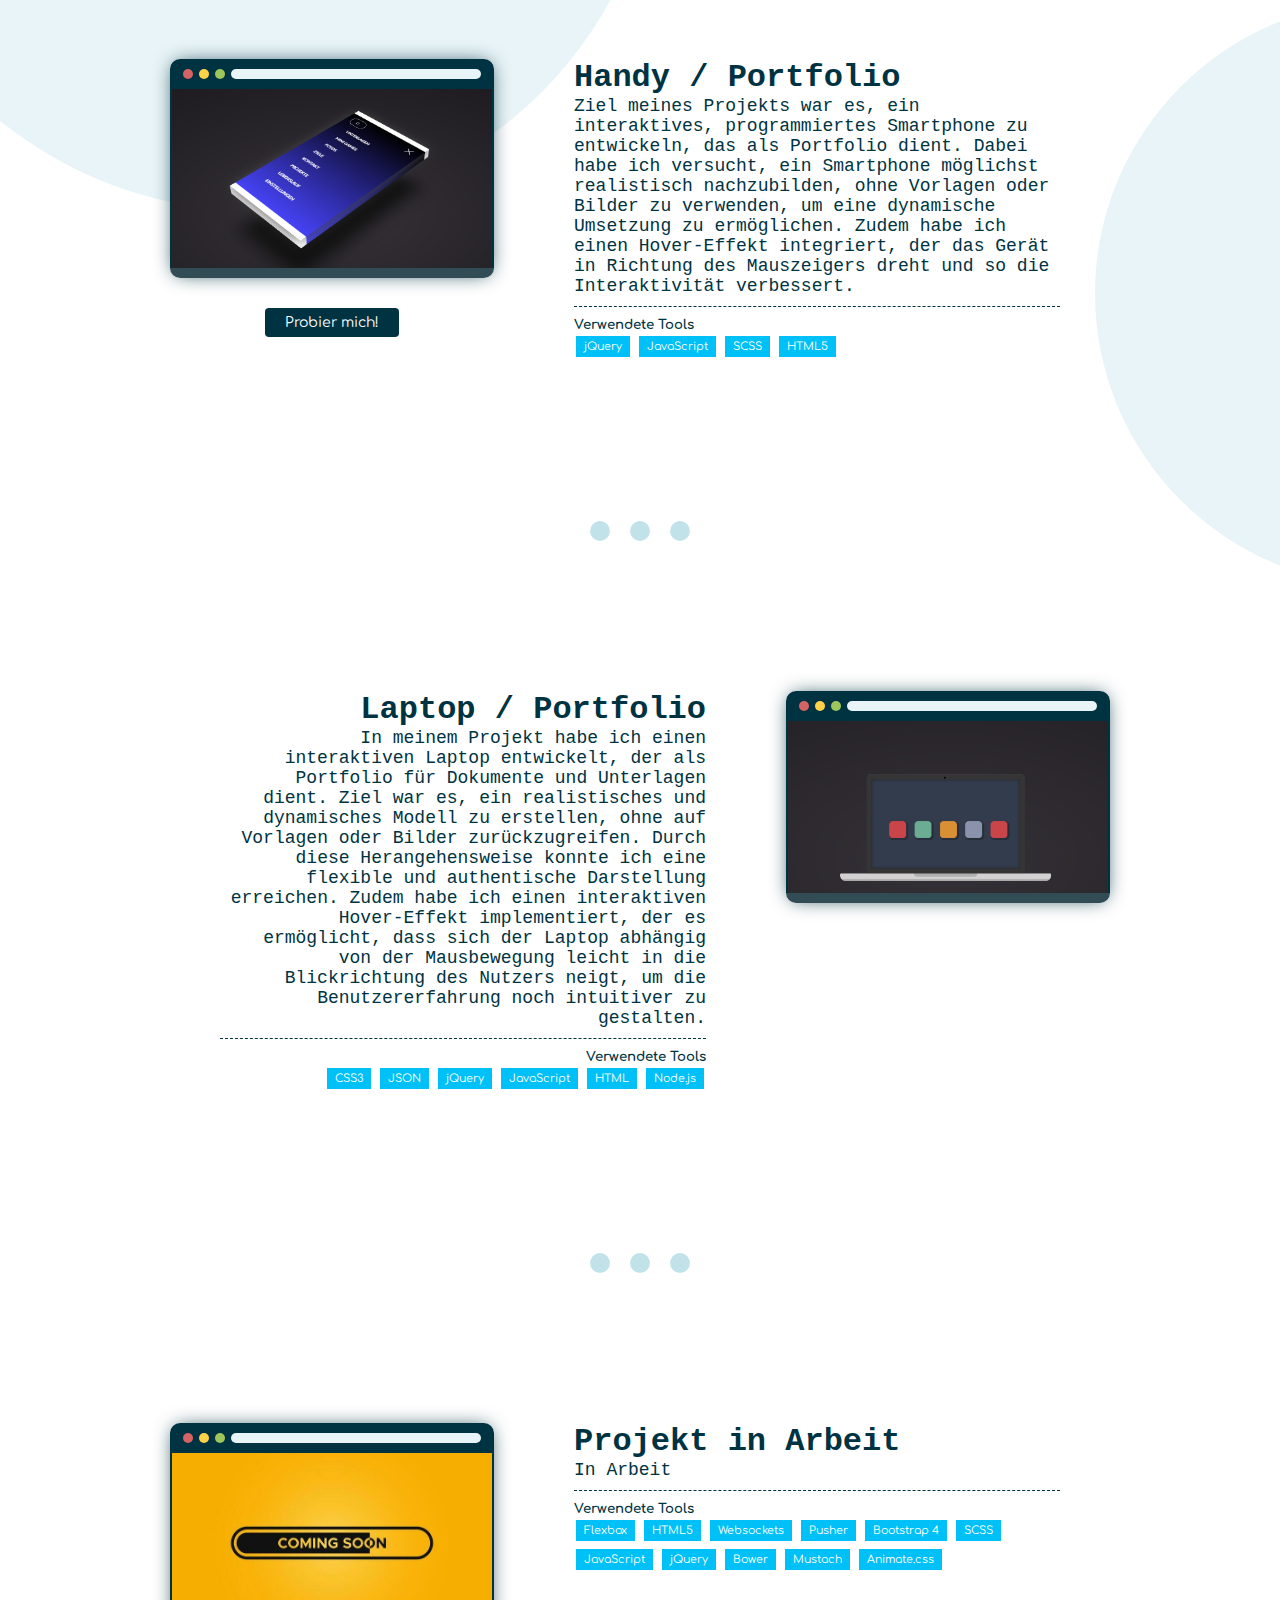
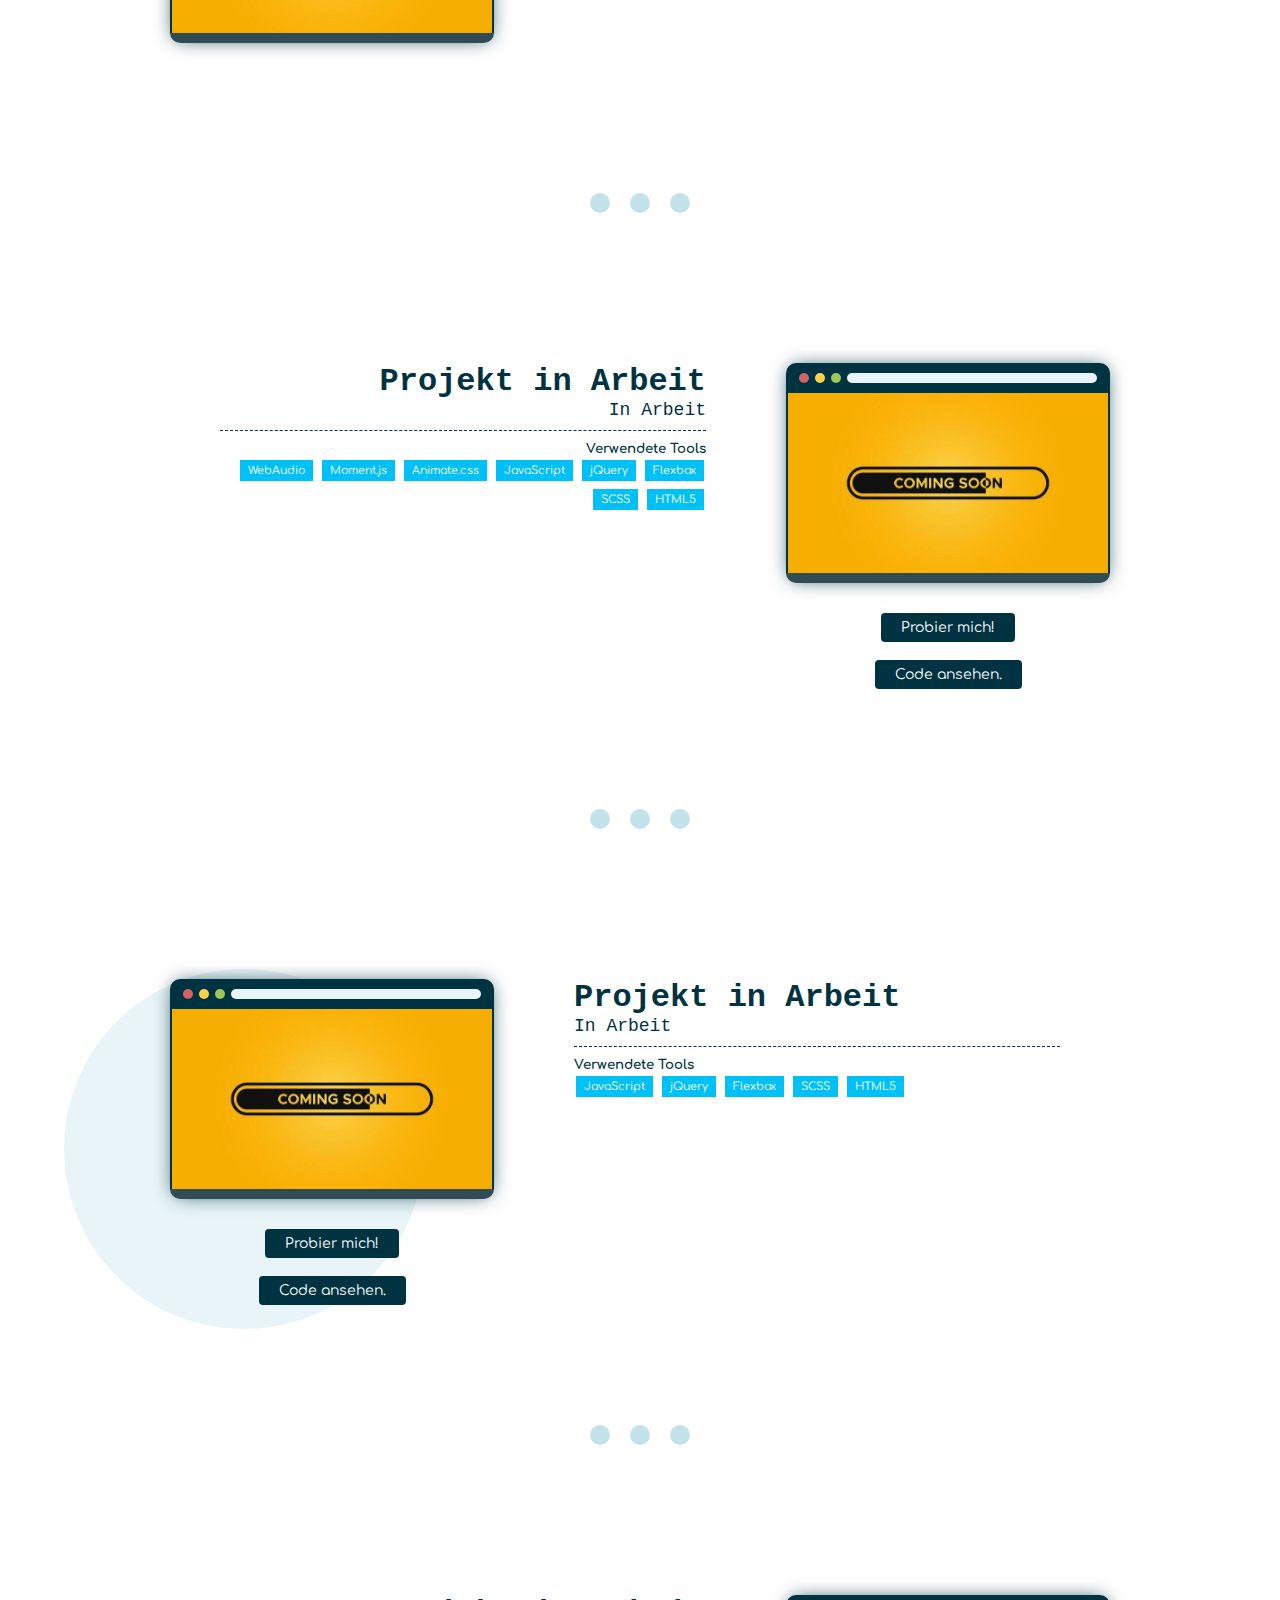
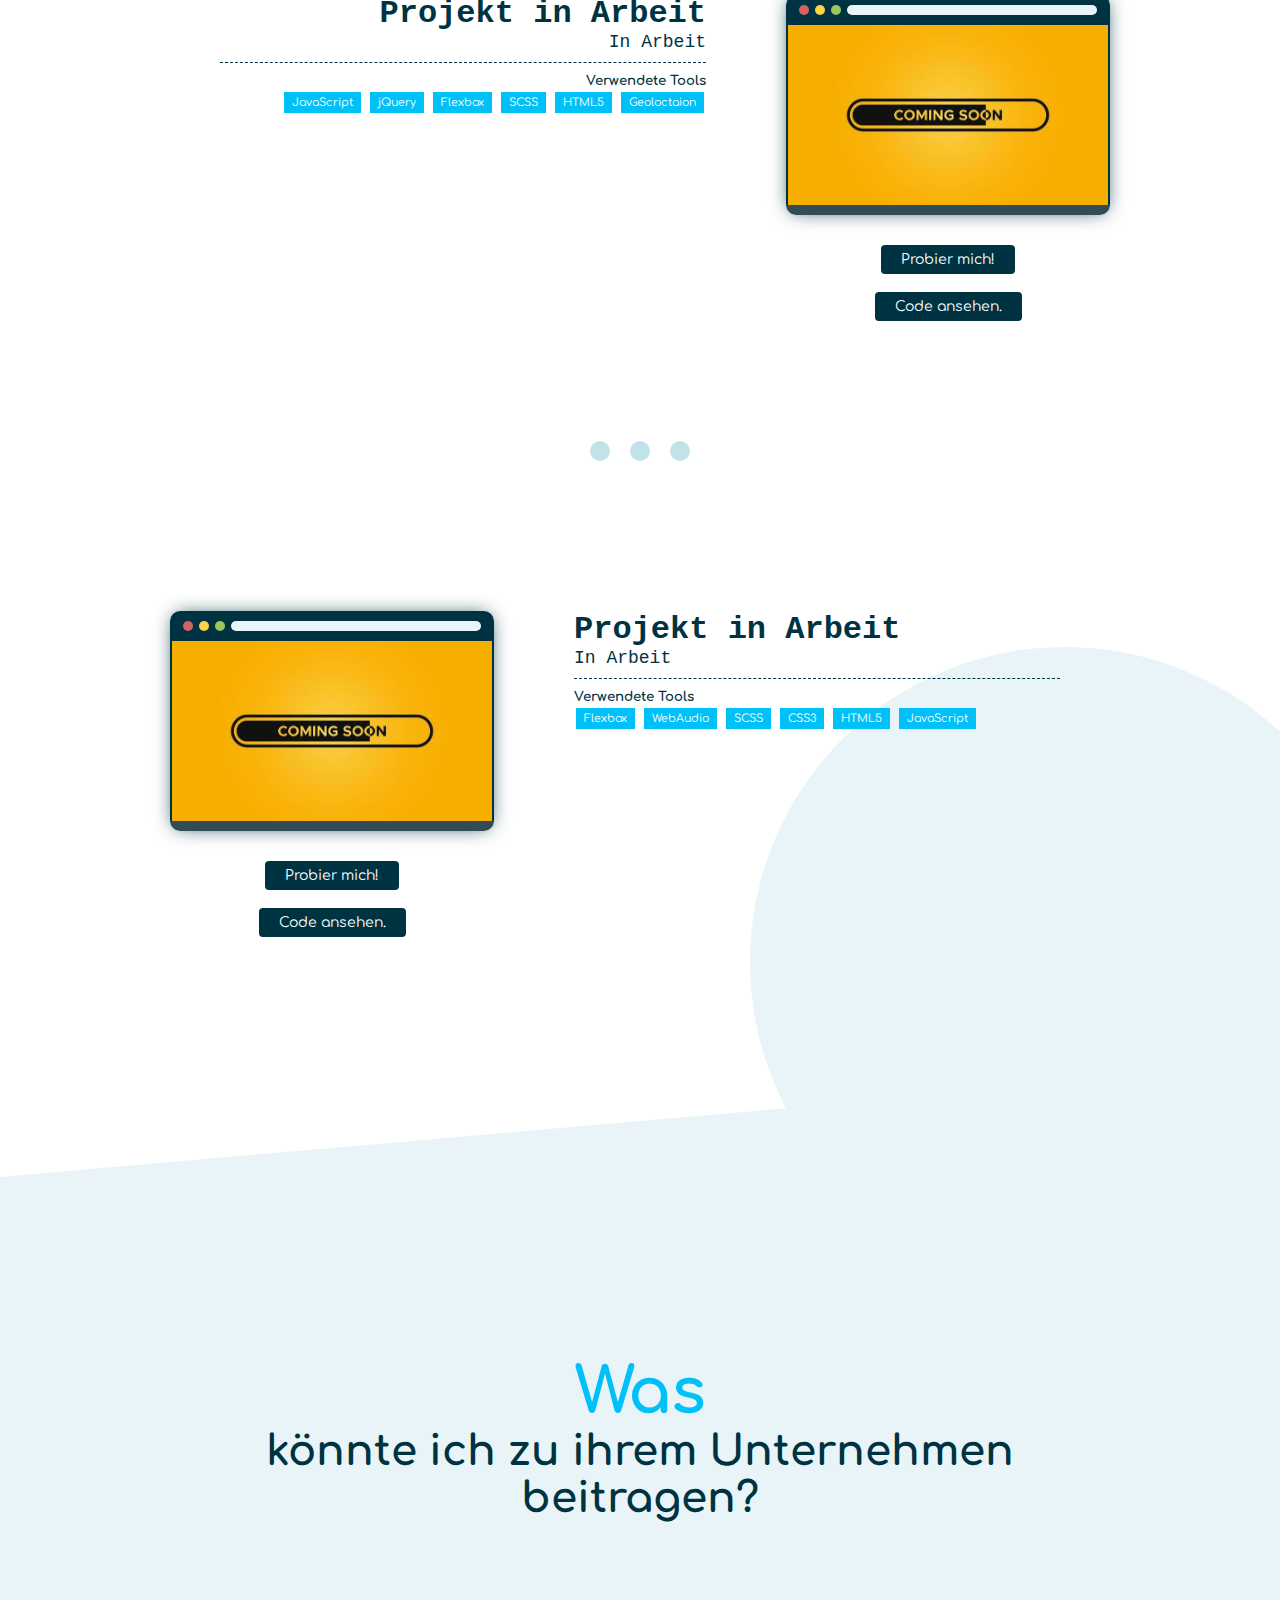
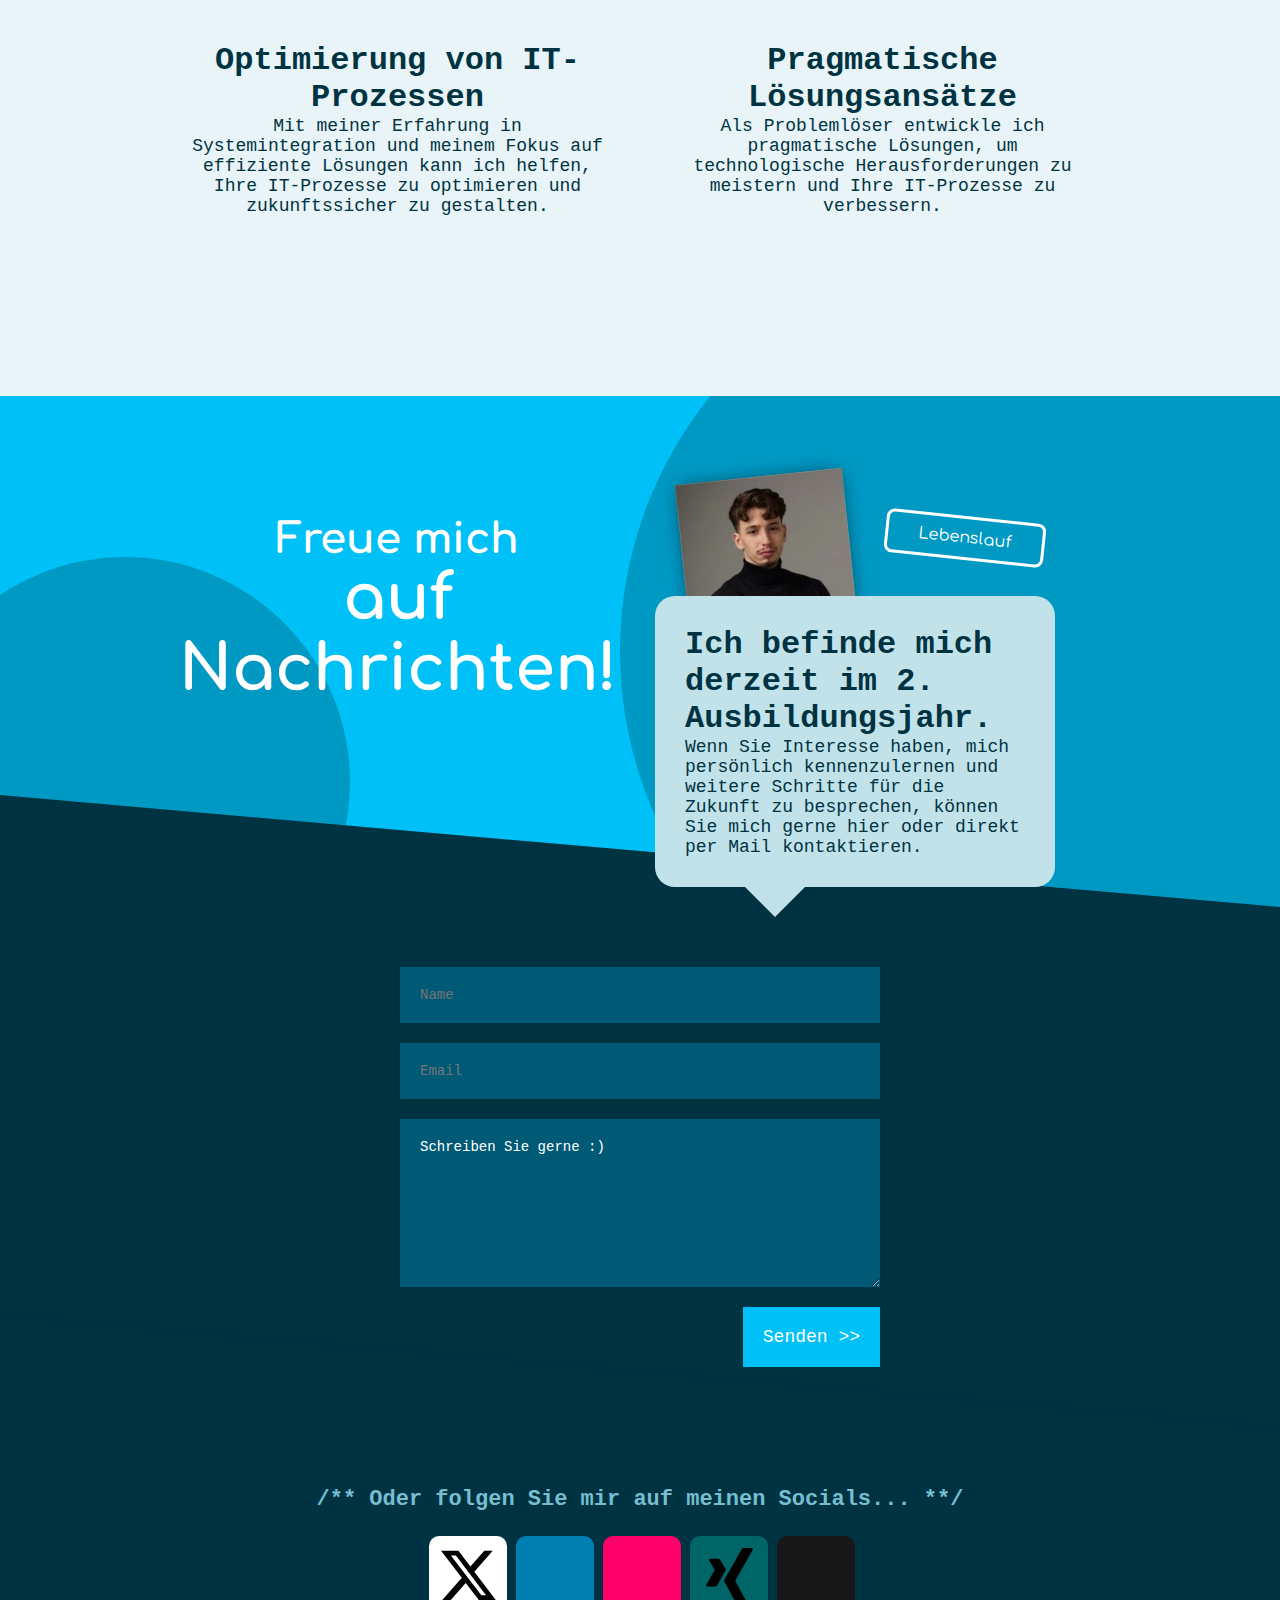
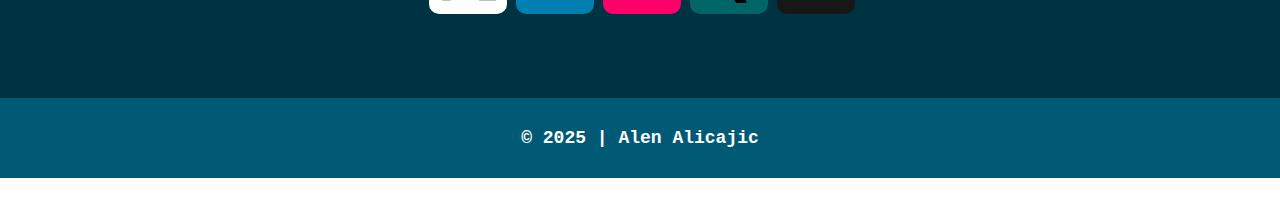
==== commit 6054bb6f: "Add files via upload" ====
--- a/index.html
+++ b/index.html
@@ -46,7 +46,7 @@
 
     <div class="container flex">
         <div class="col-3">
-            <h1>Informatiker</h1>
+            <h1>Fachinformatiker</h1>
             <h2>für Systemintegration</h2>
             <div class="text-center">
                 <a class="btn btn-outline btn-outline-white" href="#hire">Schreib mir! :)</a>
--- a/LandingPage.css
+++ b/LandingPage.css
@@ -1,9 +1,15 @@
 @import url("https://fonts.googleapis.com/css?family=Comfortaa");
 @media (max-width: 768px) {
   .element {
-    width: 100%;
+    width: 107%;
     font-size: 12px;
-  }
+  
+  }
+  body {
+    width: 107%;
+    overflow-x: hidden;
+  }
+  
 }
 /*animation anfang*/
 
@@ -67,6 +73,11 @@
   .col-3 {
     flex: 1; /* Statt 3, damit es sich besser anpasst */
     margin: 0 5px; /* Weniger Rand für mehr Platz */
+    
+  }
+  .bg-hero .container a {
+    margin-left: -200px;
+    margin-top: 10px;
   }
 }
 
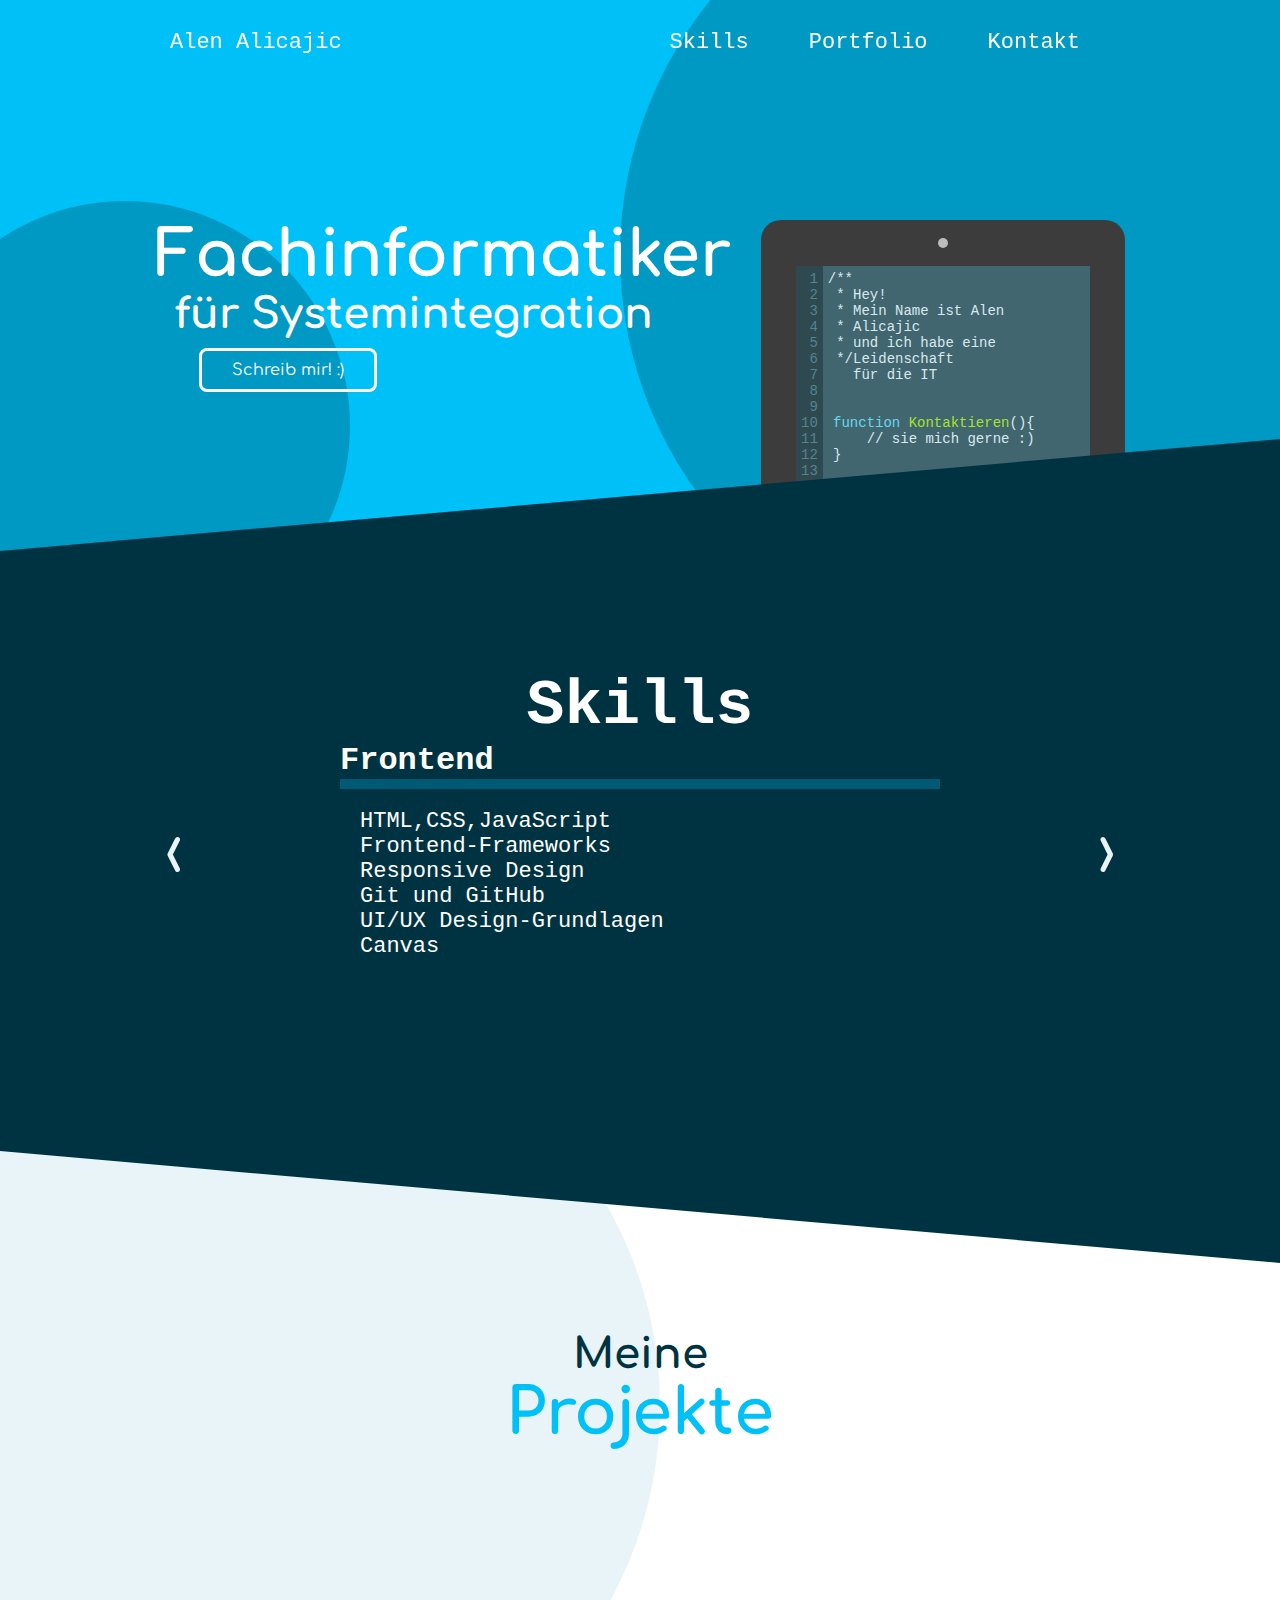
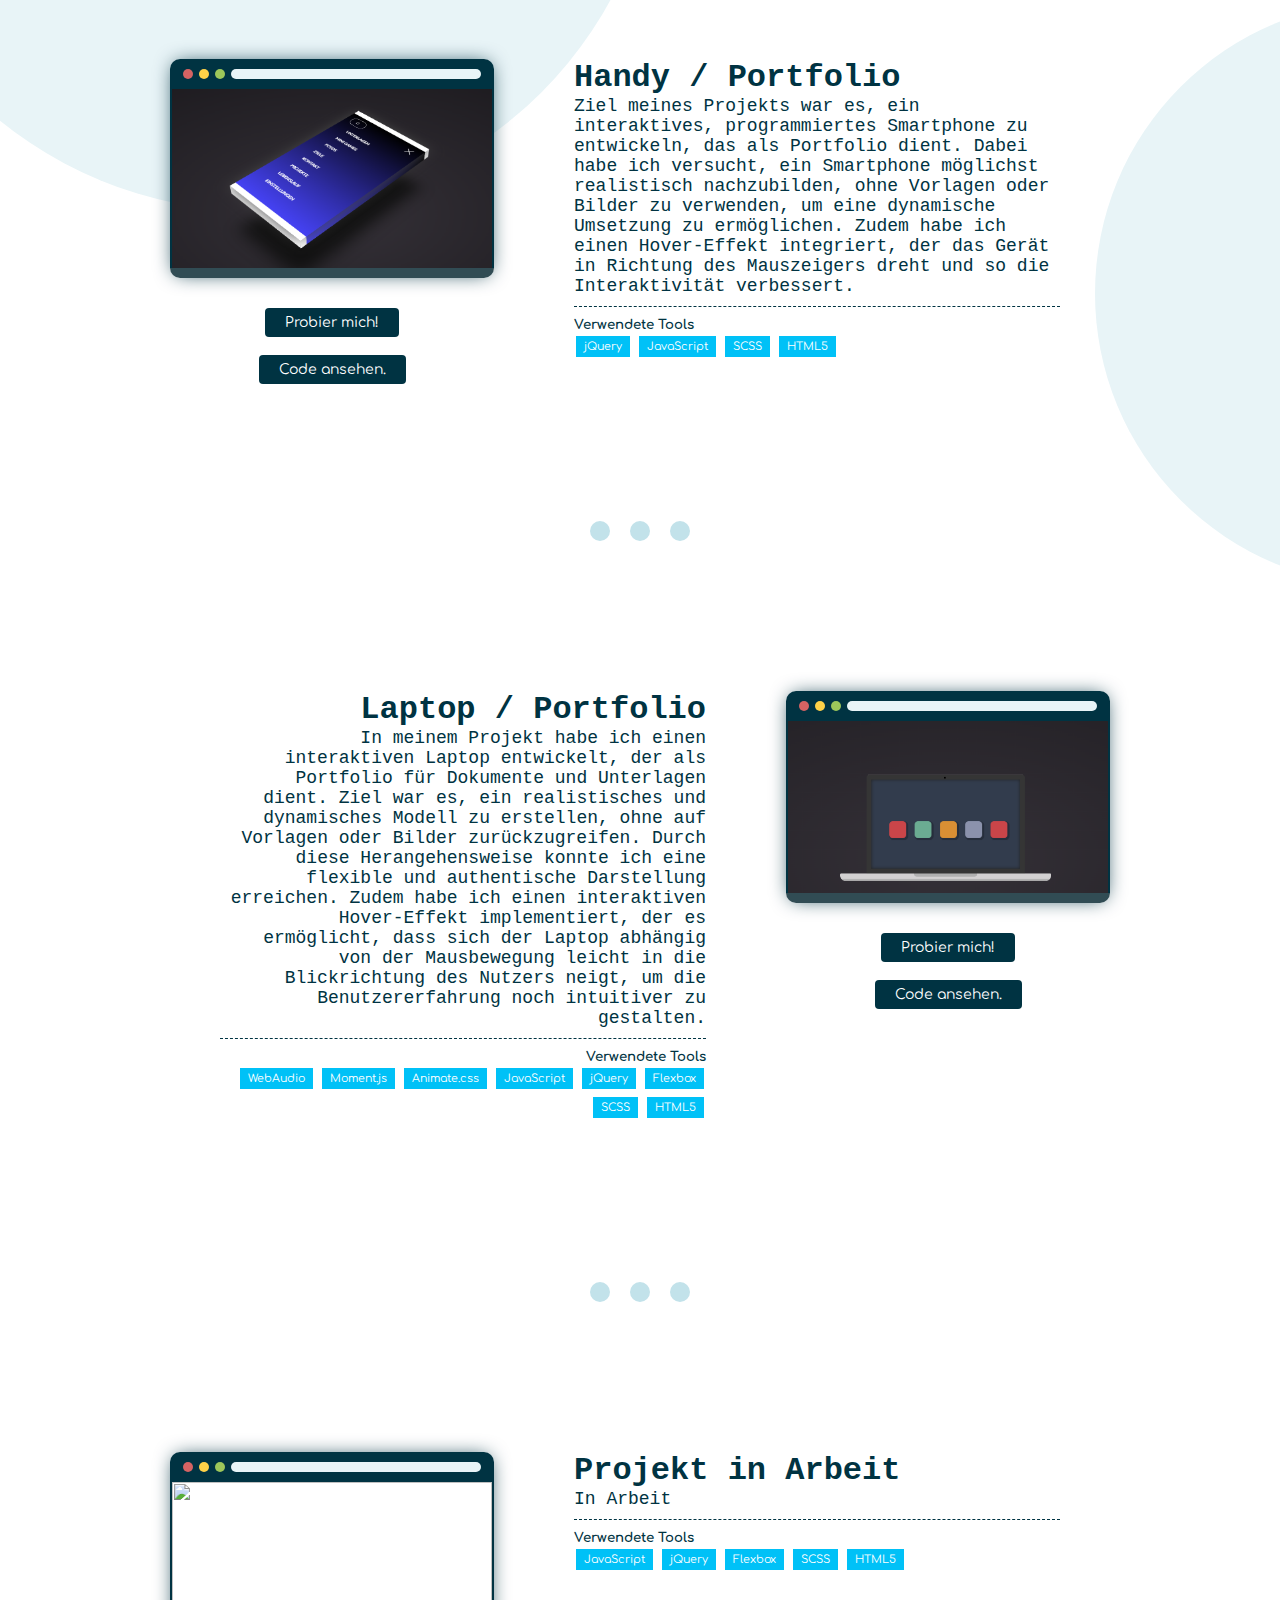
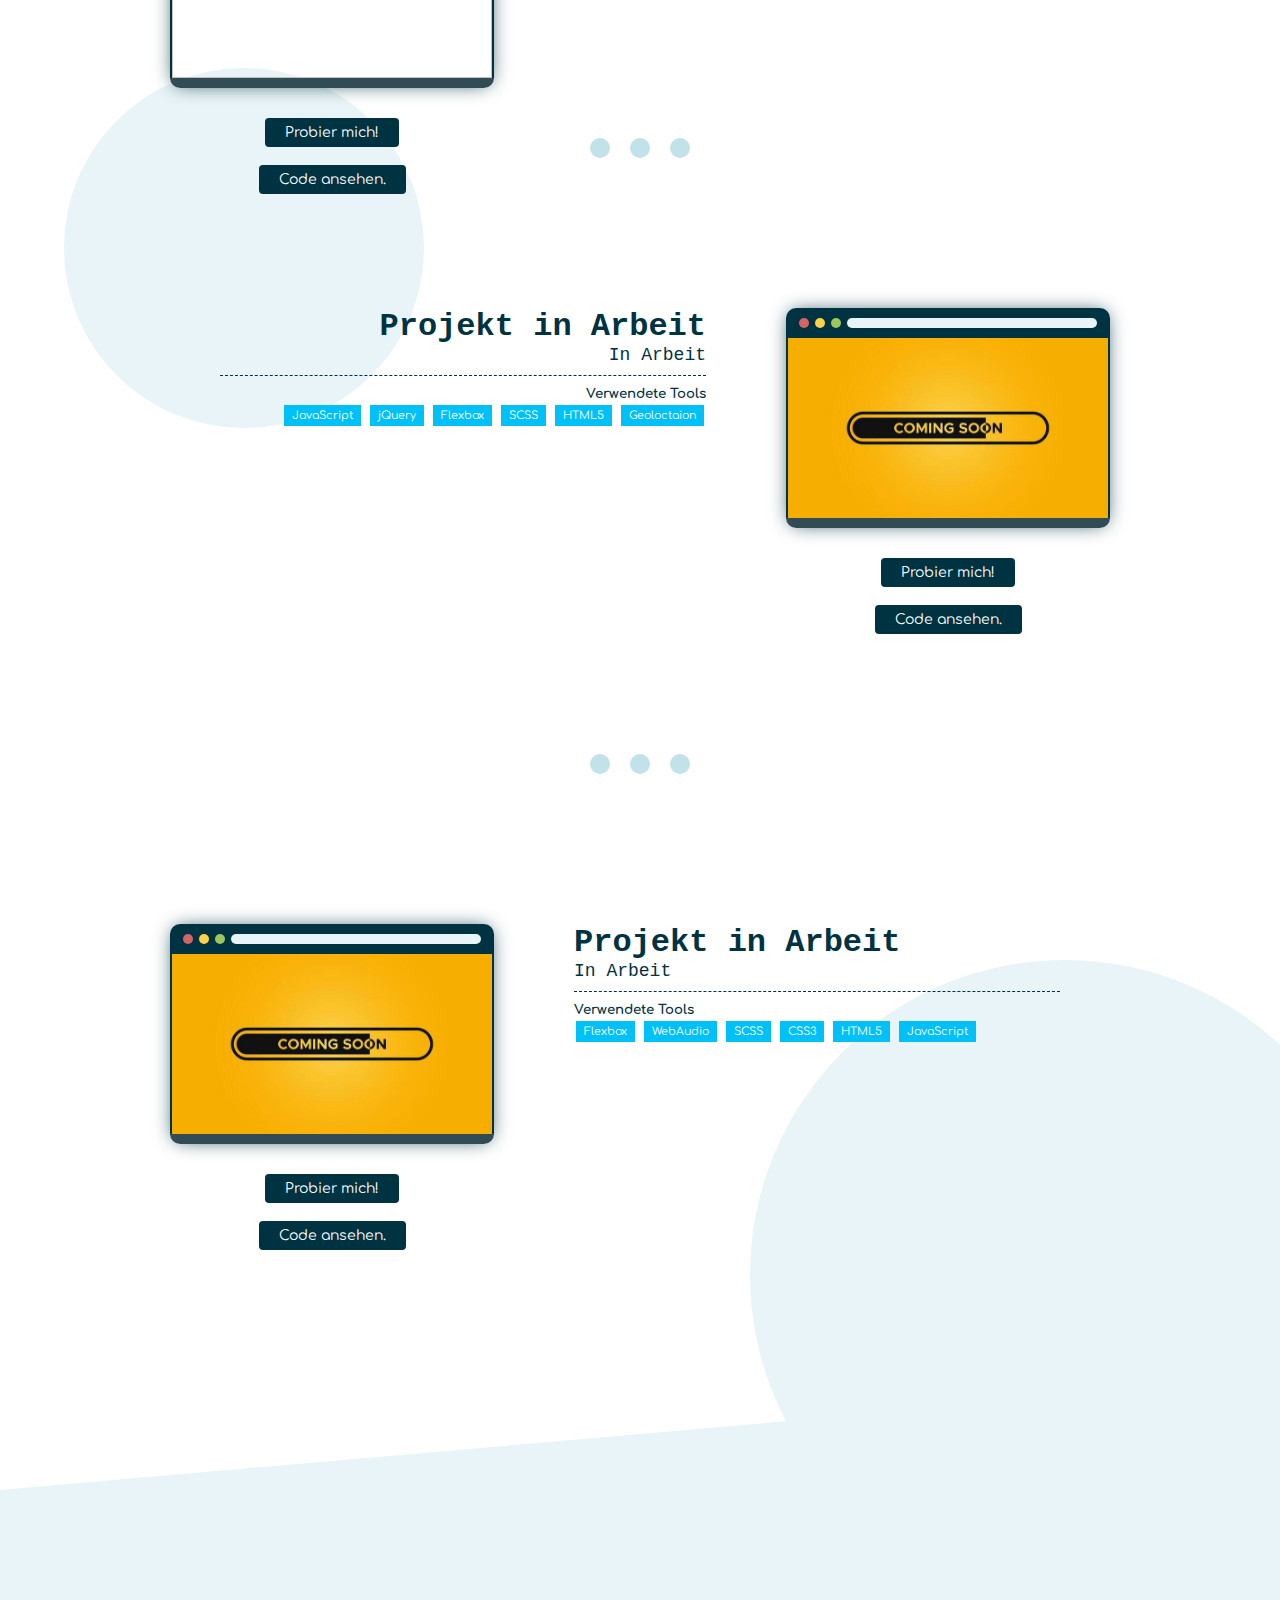
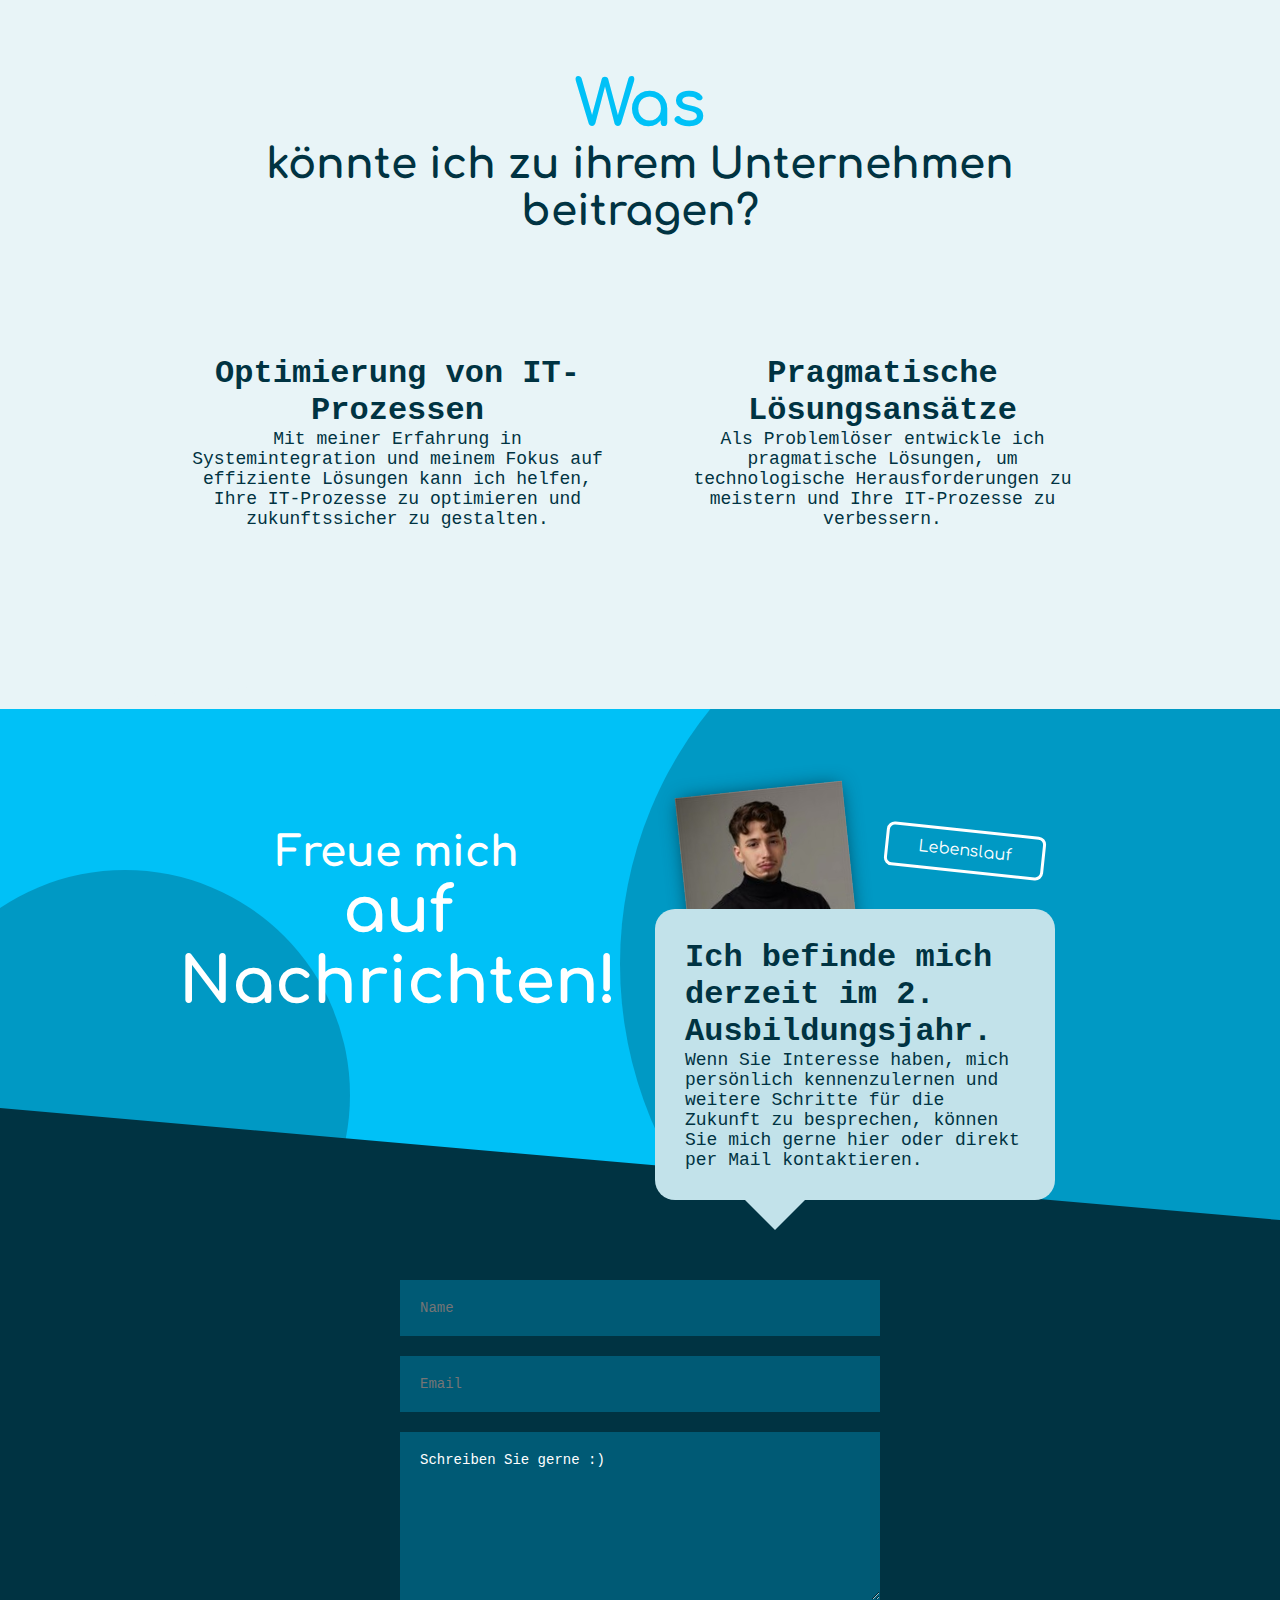
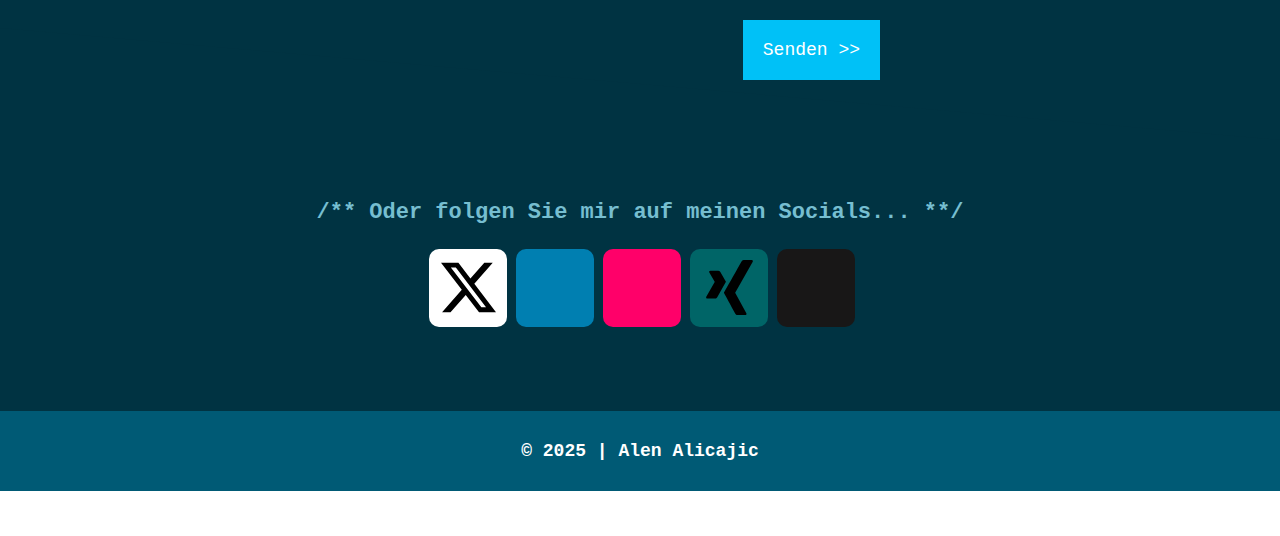
==== commit 27b60717: "Add files via upload" ====
--- a/index.html
+++ b/index.html
@@ -2,8 +2,8 @@
 
     <link rel="stylesheet" href="LandingPage.css" type="text/css" />
     <script src="https://code.jquery.com/jquery-3.6.0.min.js"></script>
-    <meta name="viewport" content="width=device-width, initial-scale=1">
-    
+    <meta name="viewport" content="width=device-width, initial-scale=1.0">
+
 
 
    
@@ -46,7 +46,7 @@
 
     <div class="container flex">
         <div class="col-3">
-            <h1>Fachinformatiker</h1>
+            <h1 class="h1">Fachinformatiker</h1>
             <h2>für Systemintegration</h2>
             <div class="text-center">
                 <a class="btn btn-outline btn-outline-white" href="#hire">Schreib mir! :)</a>
@@ -196,6 +196,12 @@
                     <a class="btn btn-sm btn-dark" href="Projekt_Handy/Handy.html" target="_blank">
                         <i class="fa fa-external-link"></i> Probier mich!
                     </a>
+                    <br>
+                    <br>
+                    
+                    <a class="btn btn-sm btn-dark" href="Bilder_Unterordner/Handy_Projekt.png" target="_blank">
+                        <i class="fa fa-codepen"></i> Code ansehen.
+                    </a>
                 </div>
             </div>
             <div class="col-3 description">
@@ -219,7 +225,7 @@
 
         <div class="separator"><i></i><i></i><i></i></div>
 
-        <!-- project 2 -->
+        <!-- project 4 -->
         <div class="flex showcase">
             <div class="col-3 order-2 description text-right">
                 <h4>Laptop / Portfolio</h4>
@@ -232,72 +238,6 @@
                         um die Benutzererfahrung noch intuitiver zu gestalten.</p>
                 <div class="technologies">
                     <h5>Verwendete Tools</h5>
-                    <span>CSS3</span>
-                    <span>JSON</span>
-                    <span>jQuery</span>
-                    <span>JavaScript</span>
-                    <span>HTML</span>
-                    <span>Node.js</span>
-                </div>
-            </div>
-            <div class="col-2 order-1">
-                <div class="browser">
-                    <div class="browser-header">
-                        <i></i><i></i><i></i><i></i>
-                    </div>
-                    <div class="browser-body">
-                        <img class="d-block" src="Bilder_Unterordner/Laptop_Projekt.png" alt="">
-                        
-                    </div>
-                </div>
-            </div>
-        </div>
-        <!-- end project 2 -->
-
-        <div class="separator"><i></i><i></i><i></i></div>
-
-        <!-- project 3 -->
-        <div class="flex showcase">
-            <div class="col-2">
-                <div class="browser">
-                    <div class="browser-header">
-                        <i></i><i></i><i></i><i></i>
-                    </div>
-                    <div class="browser-body">
-                        <img class="d-block" src="Bilder_Unterordner/Coming Soon.jpg" alt="">
-                    </div>
-                </div>
-            </div>
-            <div class="col-3 description">
-                <h4>Projekt in Arbeit</h4>
-                <p>In Arbeit</p>
-                <div class="technologies">
-                    <h5>Verwendete Tools</h5>
-                    <span>Flexbox</span>
-                    <span>HTML5</span>
-                    <span>Websockets</span>
-                    <span>Pusher</span>
-                    <span>Bootstrap 4</span>
-                    <span>SCSS</span>
-                    <span>JavaScript</span>
-                    <span>jQuery</span>
-                    <span>Bower</span>
-                    <span>Mustach</span>
-                    <span>Animate.css</span>
-                </div>
-            </div>
-        </div>
-        <!-- end project 3 -->
-
-        <div class="separator"><i></i><i></i><i></i></div>
-
-        <!-- project 4 -->
-        <div class="flex showcase">
-            <div class="col-3 order-2 description text-right">
-                <h4>Projekt in Arbeit</h4>
-                <p>In Arbeit</p>
-                <div class="technologies">
-                    <h5>Verwendete Tools</h5>
                     <span>WebAudio</span>
                     <span>Moment.js</span>
                     <span>Animate.css</span>
@@ -314,18 +254,18 @@
                         <i></i><i></i><i></i><i></i>
                     </div>
                     <div class="browser-body">
-                        <img class="d-block" src="Bilder_Unterordner/Coming Soon.jpg" alt="">
+                        <img class="d-block" src="Bilder_Unterordner/Laptop_Projekt.png" alt="">
                     </div>
                 </div>
                 <div class="text-center">
-                    <a class="btn btn-sm btn-dark" href="Bilder_Unterordner/Coming Soon.jpg" target="_blank">
+                    <a class="btn btn-sm btn-dark" href="Bilder_Unterordner/Laptop_Projekt.png" target="_blank">
                         <i class="fa fa-external-link"></i> Probier mich!
                     </a>
 
                     <br>
                     <br>
                     
-                    <a class="btn btn-sm btn-dark" href="Bilder_Unterordner/Coming Soon.jpg" target="_blank">
+                    <a class="btn btn-sm btn-dark" href="Bilder_Unterordner/Laptop_Projekt.png" target="_blank">
                         <i class="fa fa-codepen"></i> Code ansehen.
                     </a>
                 </div>
@@ -343,11 +283,11 @@
                         <i></i><i></i><i></i><i></i>
                     </div>
                     <div class="browser-body">
-                        <img class="d-block" src="Bilder_Unterordner/Coming Soon.jpg" alt="">
+                        <img class="d-block" src="Bilder_Unterordner/Minigame_Projekt_Tiktaktoe.png" alt="">
                     </div>
                 </div>
                 <div class="text-center">
-                    <a class="btn btn-sm btn-dark" href="Bilder_Unterordner/Coming Soon.jpg" target="_blank">
+                    <a class="btn btn-sm btn-dark" href="Projekt_Minigame/Projekt_Minigame.html" target="_blank">
                         <i class="fa fa-external-link"></i> Probier mich!
                     </a>
 
--- a/LandingPage.css
+++ b/LandingPage.css
@@ -1,21 +1,66 @@
 @import url("https://fonts.googleapis.com/css?family=Comfortaa");
 @media (max-width: 768px) {
   .element {
-    width: 107%;
+    width: 140%;
     font-size: 12px;
+    box-sizing: border-box;
   
   }
   body {
-    width: 107%;
+    width: 140%;
     overflow-x: hidden;
-  }
+      
+      box-sizing: border-box;
   
-}
-/*animation anfang*/
-
-
-
-/*animation ende*/
+    
+  }
+
+  * {
+    box-sizing: border-box;
+    
+  }
+
+    .shape {
+      display: none; /* Versteckt .shape auf Handys */
+    }
+  
+    .skills {
+      flex-direction: column; /* Anordnung der Skills untereinander */
+      align-items: center; /* Zentrieren */
+      min-height: auto; /* Keine feste Höhe */
+      padding: 20px; /* Etwas Innenabstand */
+    }
+  
+    .skills h2 {
+      font-size: 40px; /* Kleinere Schrift auf Handys */
+      text-align: center; /* Text zentrieren */
+    }
+  
+    .skills .skill {
+      max-width: 100%; /* Stellt sicher, dass keine Breite überschritten wird */
+      padding: 10px; /* Kleinerer Innenabstand */
+    }
+  
+    .skills .skill h4 {
+      font-size: 20px; /* Kleinere Schriftgröße */
+      text-align: center; /* Text zentrieren */
+      border-bottom: 5px solid #005a75; /* Kleinere Border */
+    }
+  
+    .skills .skill ul {
+      padding: 10px; /* Etwas weniger Abstand */
+    }
+  
+    .skills .skill ul li {
+      font-size: 18px; /* Kleinere Schrift */
+      text-align: center; /* Zentriert die Listenelemente */
+    }
+  }
+  
+
+
+
+
 
 
 *,
@@ -35,12 +80,6 @@
 }
 
 /* Für z.b Handy, damit nichts abgeschnitten wird*/
-
-
-body {
-  width: 100%;
-  overflow-x: hidden;
-}
 
 /**/
 
@@ -263,7 +302,7 @@
     left: 50%;
   }
 }
-@media (max-width: 480px) {
+@media (max-width: 768px) {
   #blurb-box-1 {
     margin-top: 0;
   }
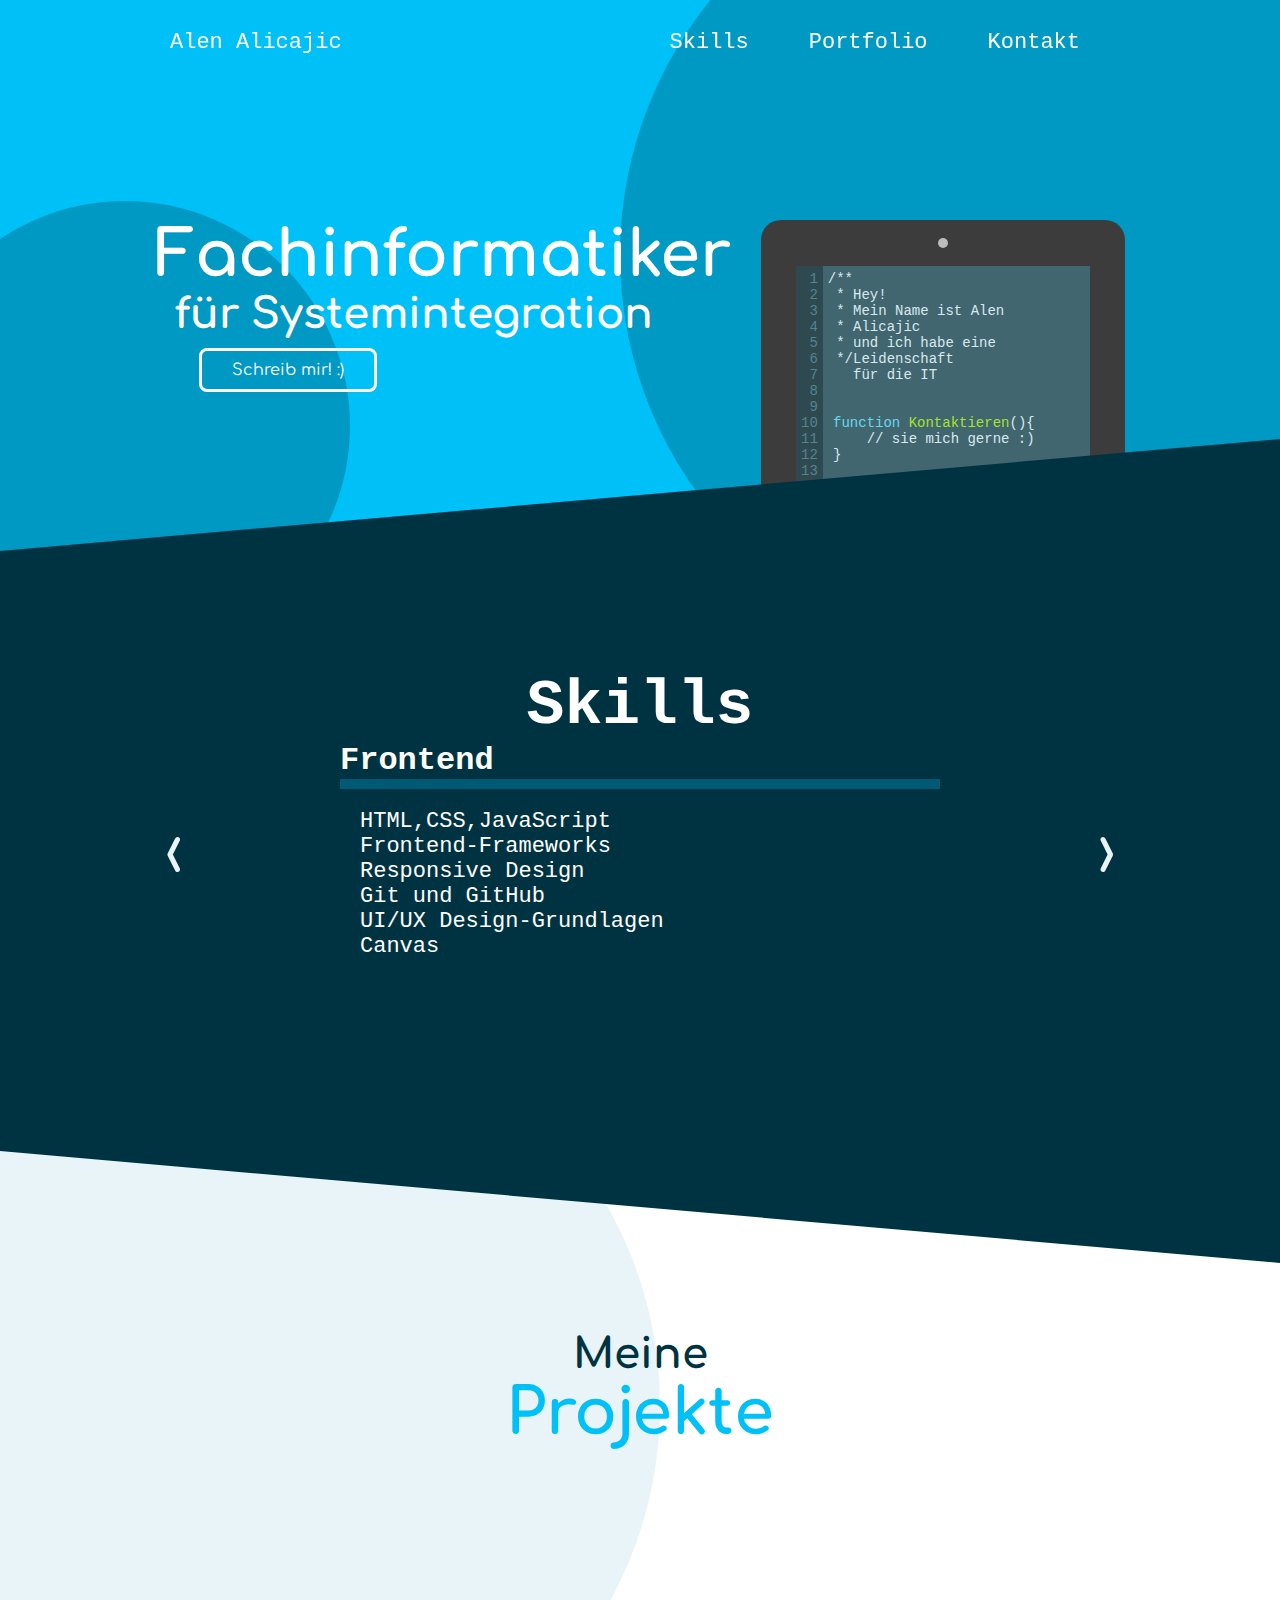
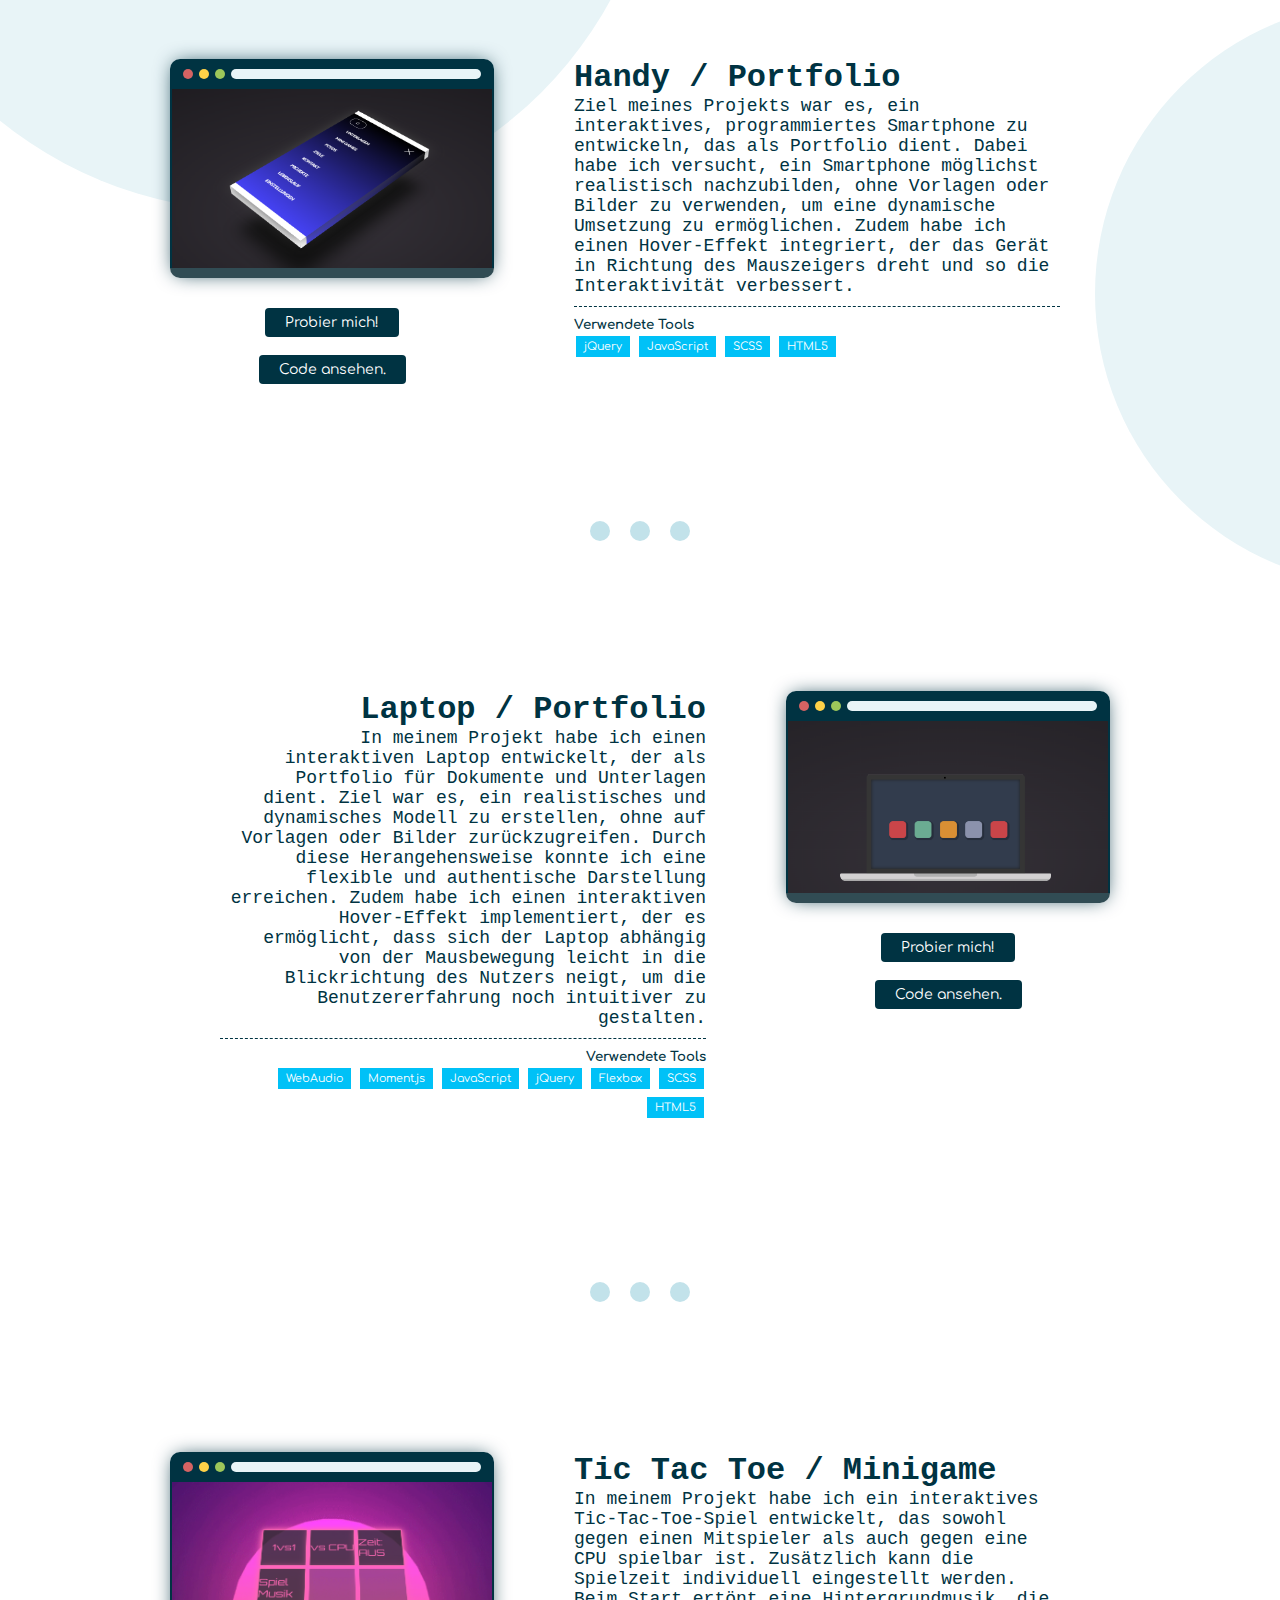
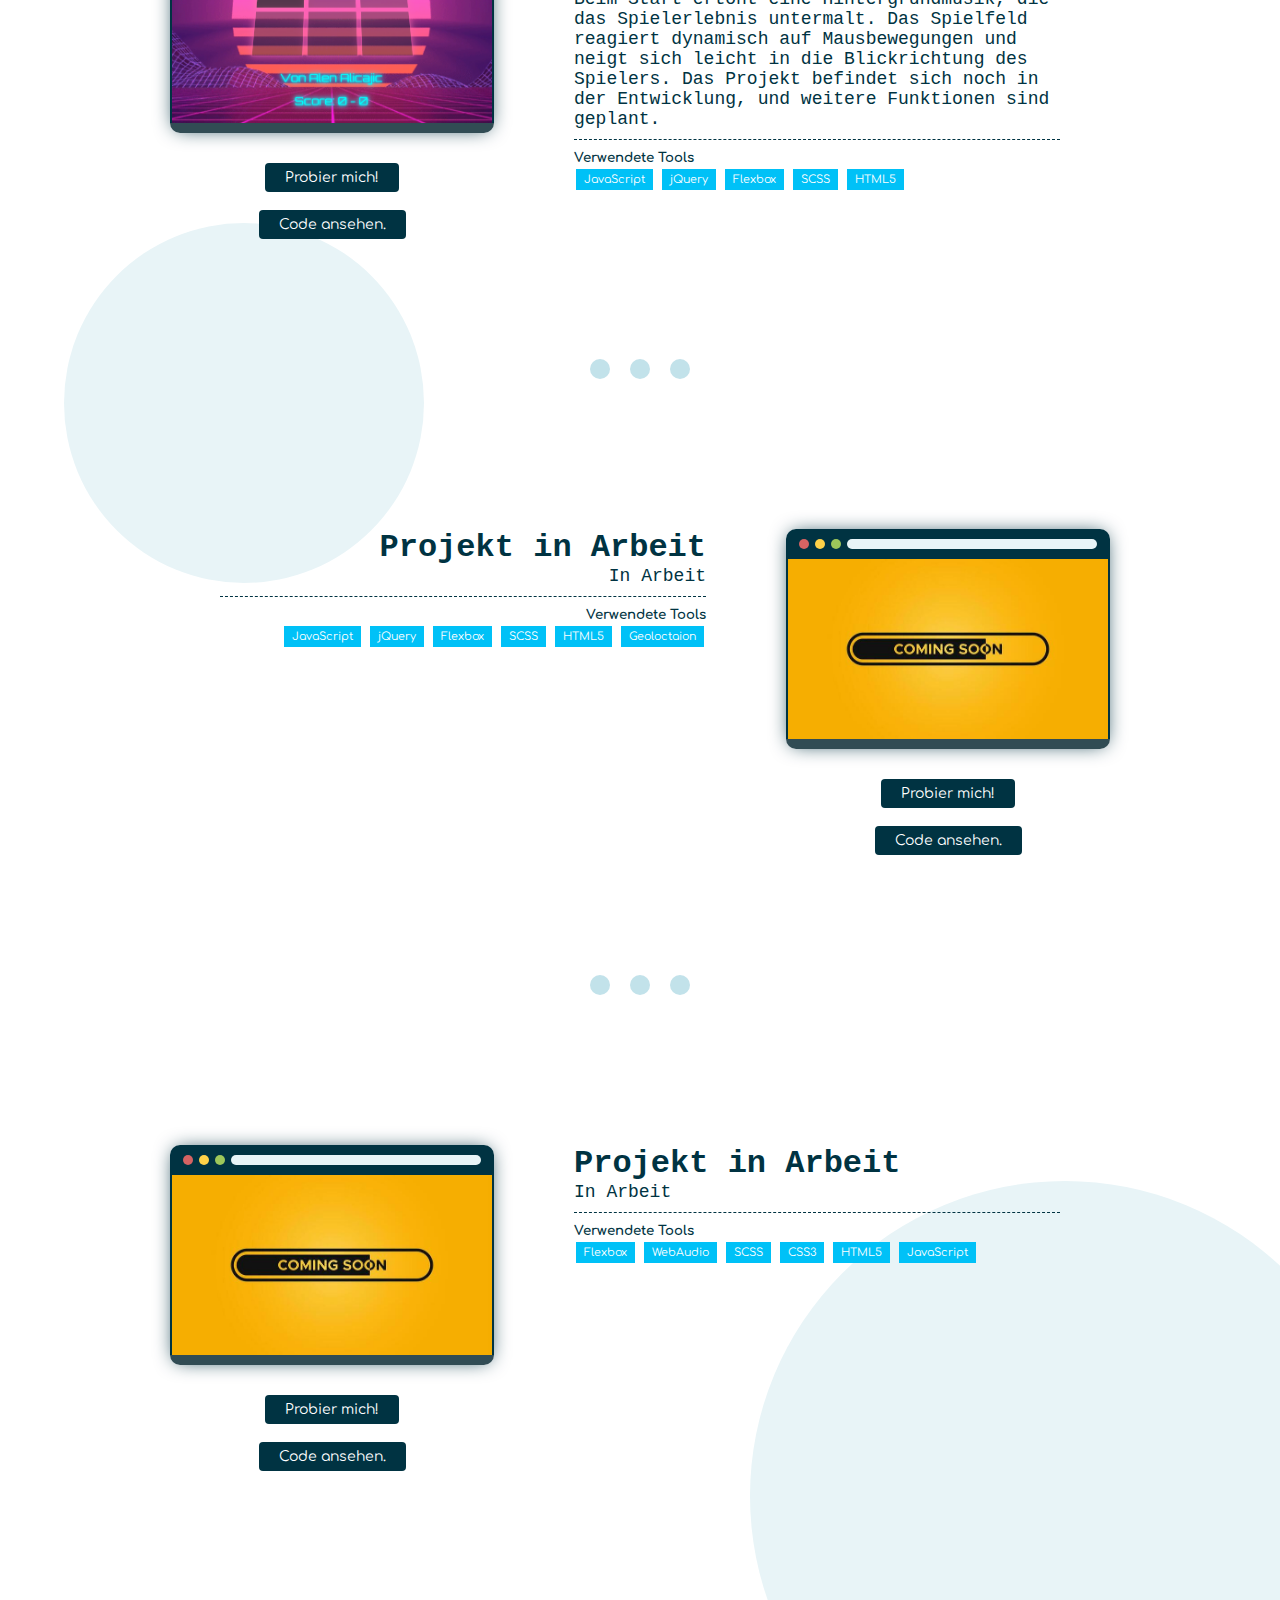
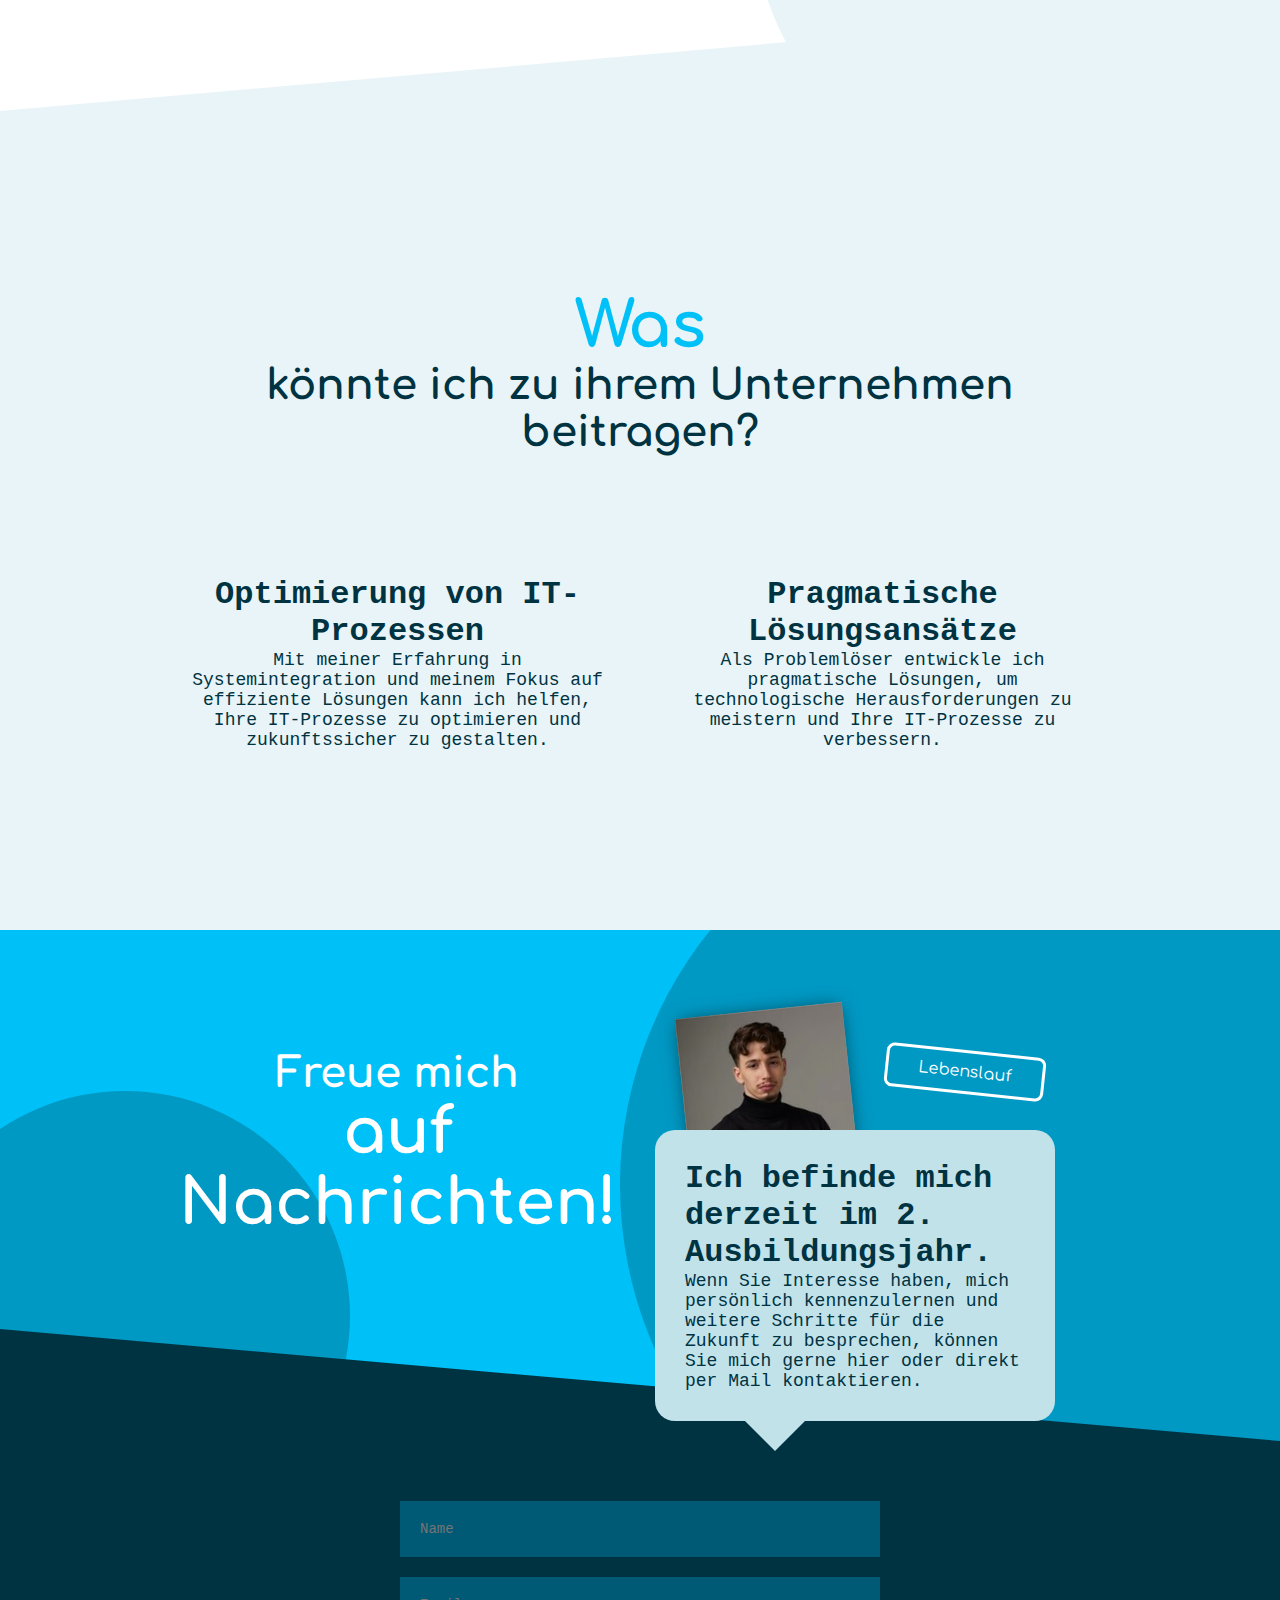
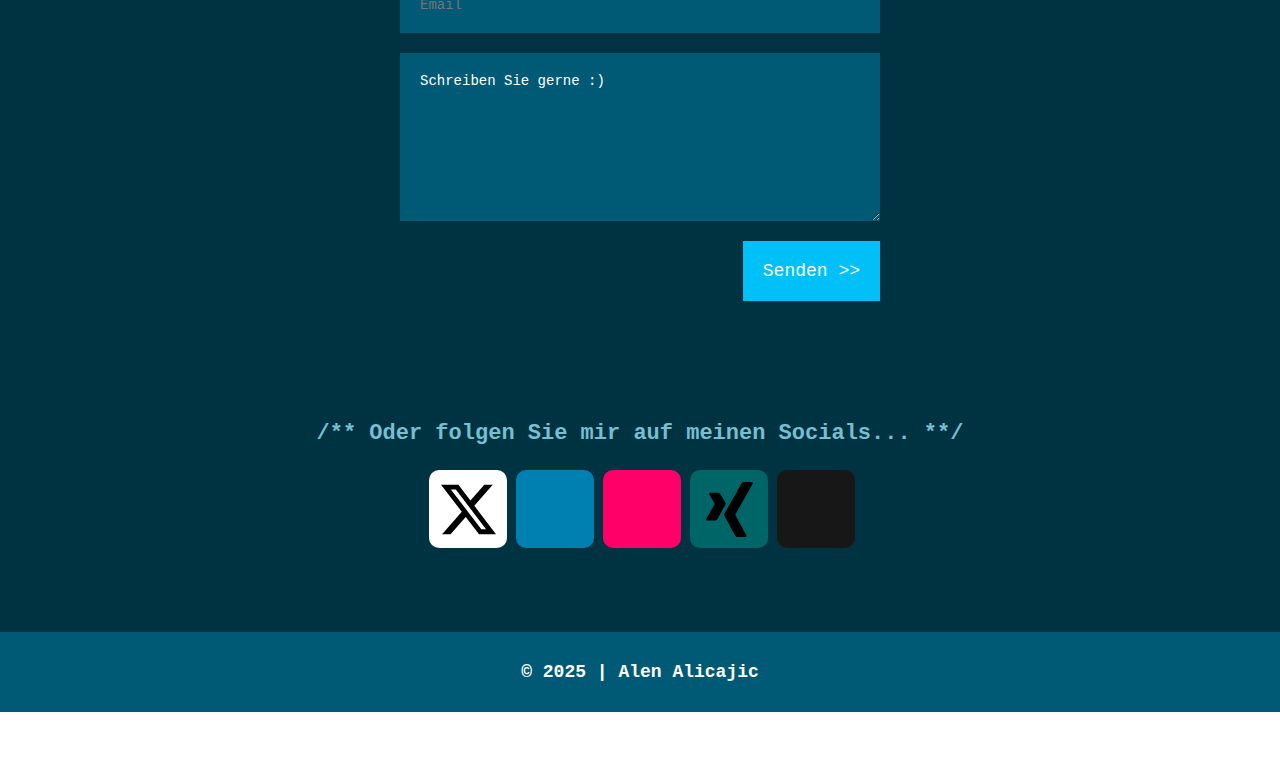
==== commit 807340dd: "Add files via upload" ====
--- a/index.html
+++ b/index.html
@@ -240,7 +240,6 @@
                     <h5>Verwendete Tools</h5>
                     <span>WebAudio</span>
                     <span>Moment.js</span>
-                    <span>Animate.css</span>
                     <span>JavaScript</span>
                     <span>jQuery</span>
                     <span>Flexbox</span>
@@ -300,8 +299,13 @@
                 </div>
             </div>
             <div class="col-3 description">
-                <h4>Projekt in Arbeit</h4>
-                <p>In Arbeit</p>
+                <h4>Tic Tac Toe / Minigame</h4>
+                <p>In meinem Projekt habe ich ein interaktives Tic-Tac-Toe-Spiel entwickelt, 
+                    das sowohl gegen einen Mitspieler als auch gegen eine CPU spielbar ist.
+                     Zusätzlich kann die Spielzeit individuell eingestellt werden. Beim Start ertönt eine Hintergrundmusik, 
+                     die das Spielerlebnis untermalt. 
+                     Das Spielfeld reagiert dynamisch auf Mausbewegungen und neigt sich leicht in die Blickrichtung des Spielers.
+                      Das Projekt befindet sich noch in der Entwicklung, und weitere Funktionen sind geplant.</p>
                 <div class="technologies">
                     <h5>Verwendete Tools</h5>
                     <span>JavaScript</span>
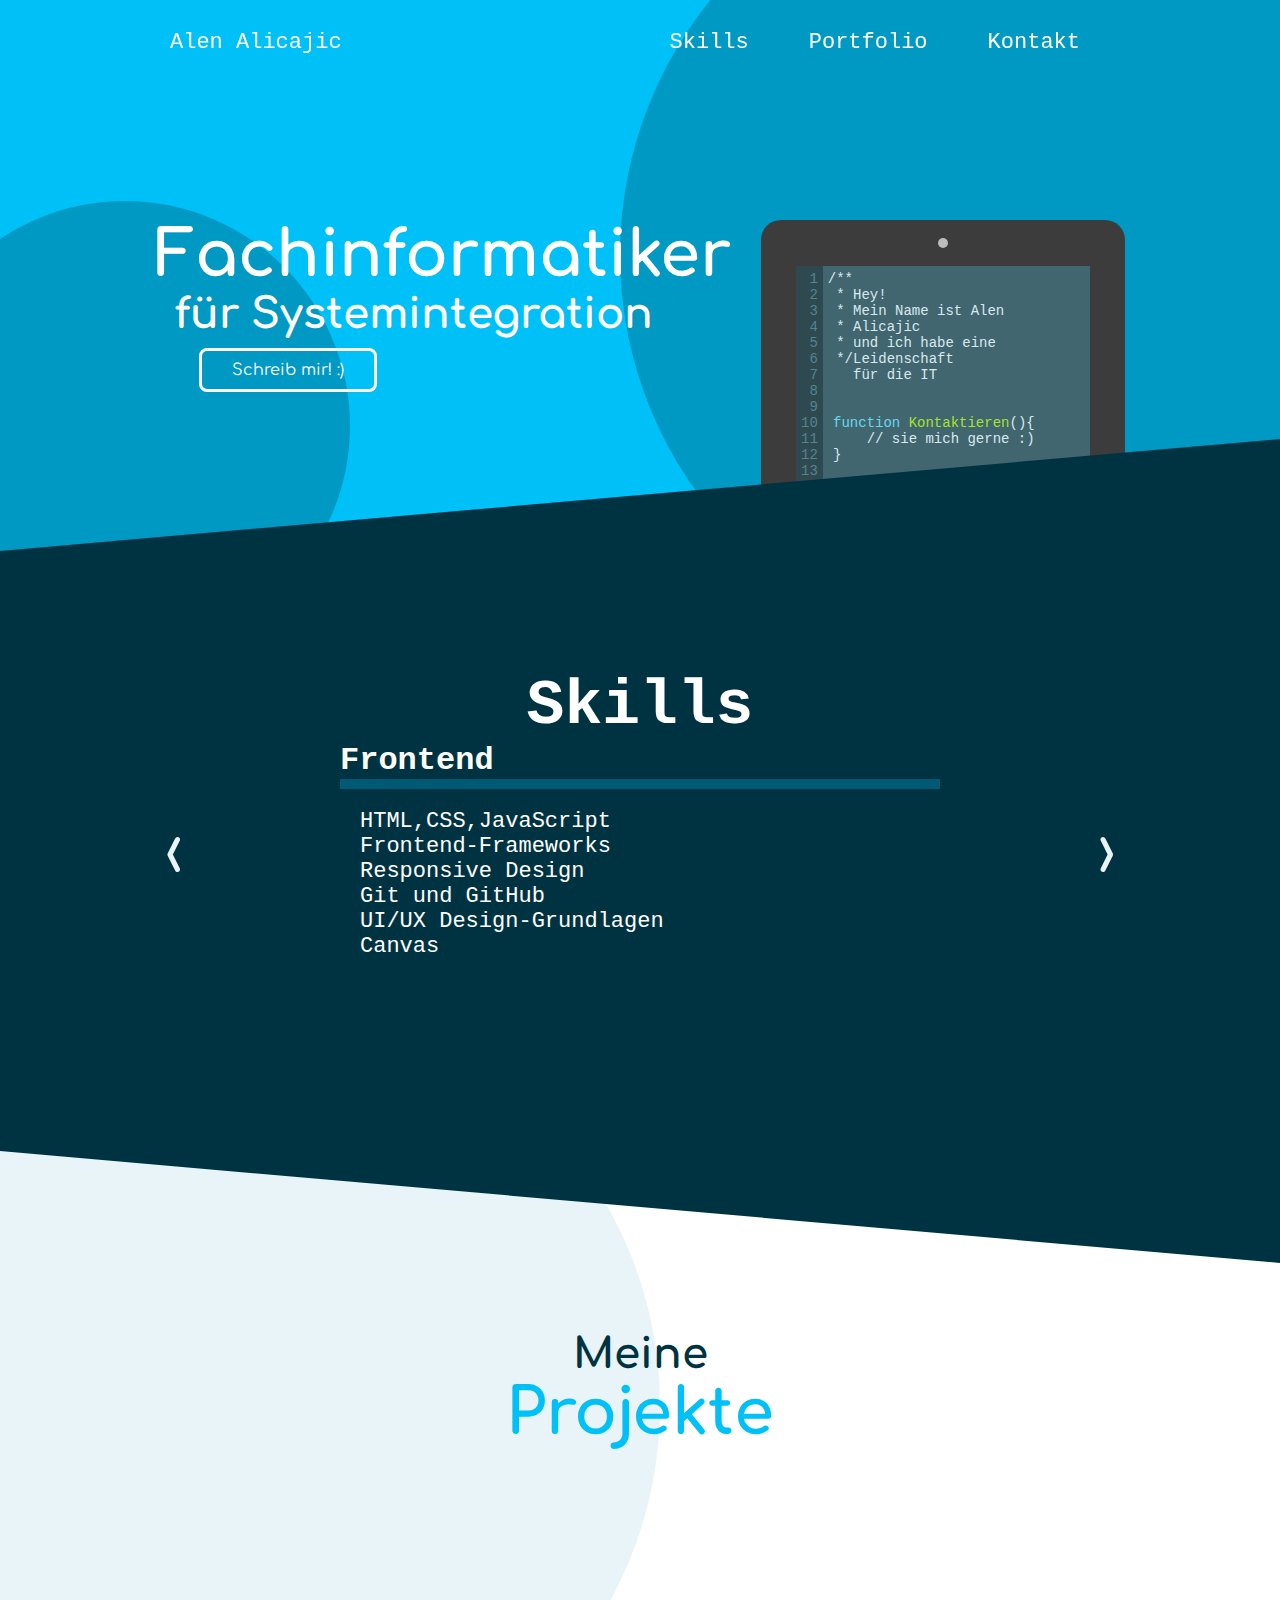
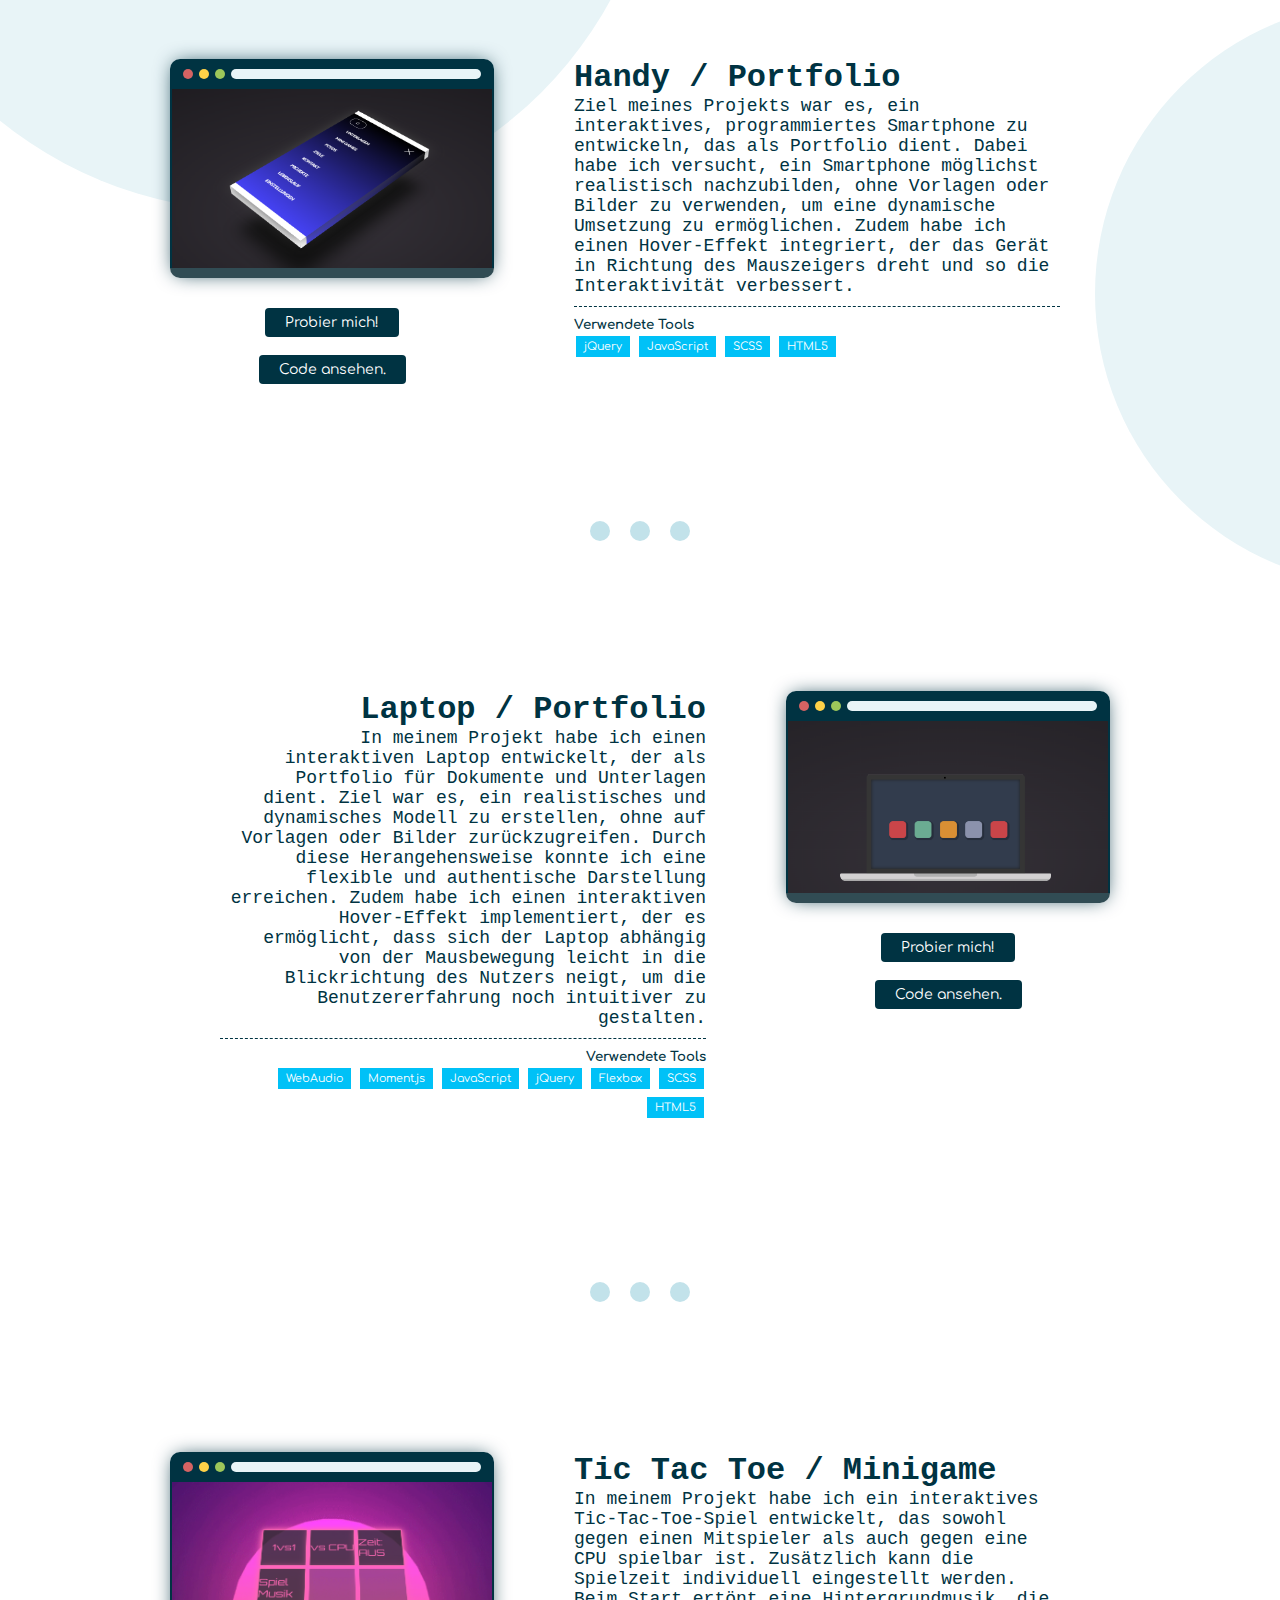
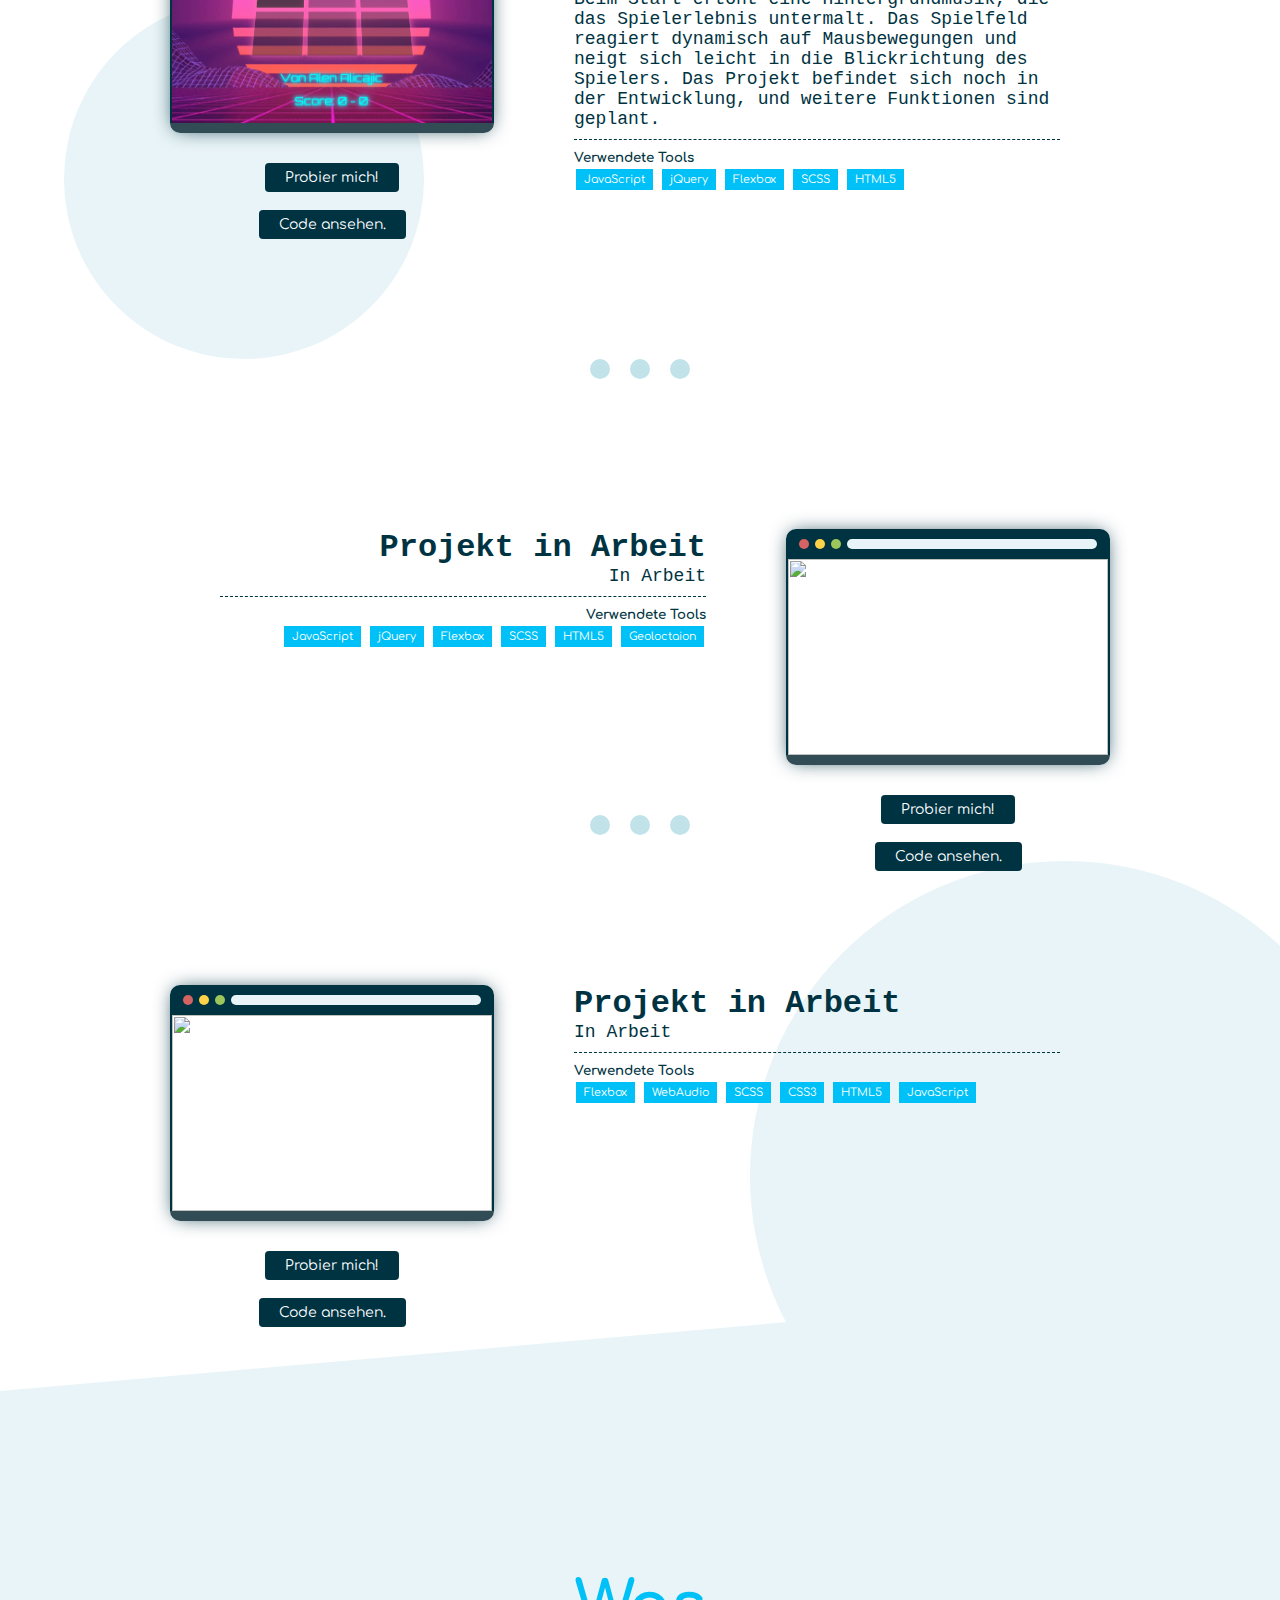
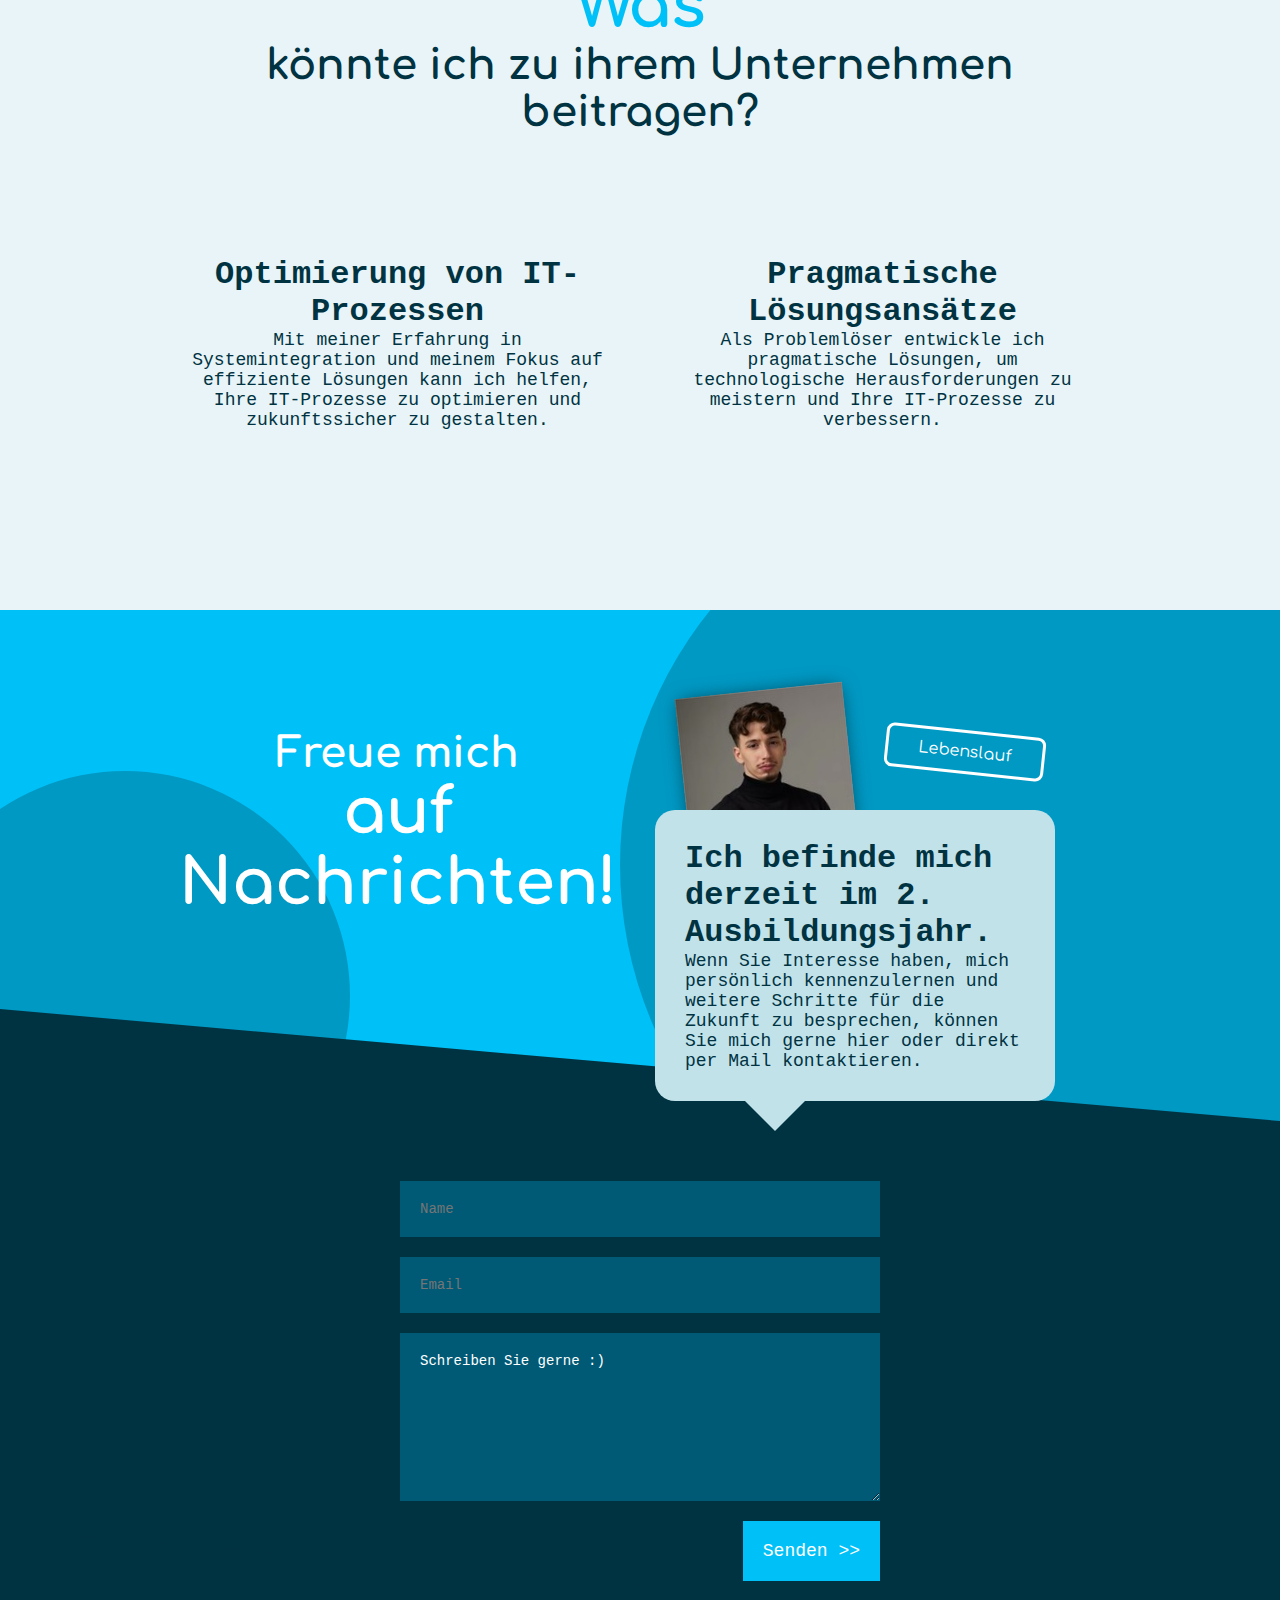
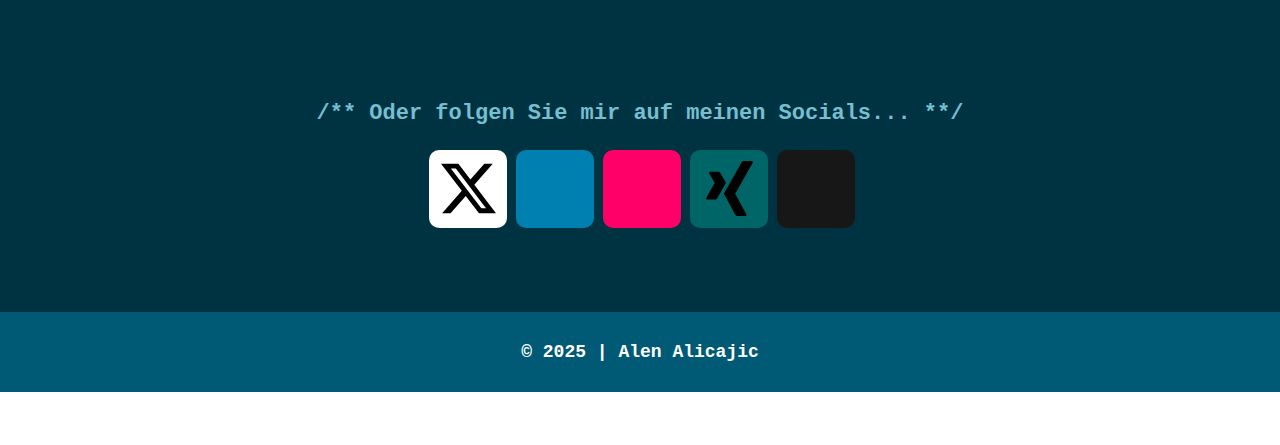
==== commit 3b20c4da: "Add files via upload" ====
--- a/index.html
+++ b/index.html
@@ -2,6 +2,8 @@
 
     <link rel="stylesheet" href="LandingPage.css" type="text/css" />
     <script src="https://code.jquery.com/jquery-3.6.0.min.js"></script>
+    <script src="https://cdnjs.cloudflare.com/ajax/libs/three.js/r128/three.min.js"></script>
+
     <meta name="viewport" content="width=device-width, initial-scale=1.0">
 
 
@@ -199,7 +201,7 @@
                     <br>
                     <br>
                     
-                    <a class="btn btn-sm btn-dark" href="Bilder_Unterordner/Handy_Projekt.png" target="_blank">
+                    <a class="btn btn-sm btn-dark" href="Coming_Soon/Coming_Soon.html" target="_blank">
                         <i class="fa fa-codepen"></i> Code ansehen.
                     </a>
                 </div>
@@ -264,7 +266,7 @@
                     <br>
                     <br>
                     
-                    <a class="btn btn-sm btn-dark" href="Bilder_Unterordner/Laptop_Projekt.png" target="_blank">
+                    <a class="btn btn-sm btn-dark" href="Coming_Soon/Coming_Soon.html" target="_blank">
                         <i class="fa fa-codepen"></i> Code ansehen.
                     </a>
                 </div>
@@ -293,7 +295,7 @@
                     <br>
                     <br>
 
-                    <a class="btn btn-sm btn-dark" href="Bilder_Unterordner/Coming Soon.jpg" target="_blank">
+                    <a class="btn btn-sm btn-dark" href="Coming_Soon/Coming_Soon.html" target="_blank">
                         <i class="fa fa-codepen"></i> Code ansehen.
                     </a>
                 </div>
@@ -341,18 +343,18 @@
                         <i></i><i></i><i></i><i></i>
                     </div>
                     <div class="browser-body">
-                        <img class="d-block" src="Bilder_Unterordner/Coming Soon.jpg" alt="">
+                        <img class="d-block" src="Bilder_Unterordner/Coming Soon.png" alt="">
                     </div>
                 </div>
                 <div class="text-center">
-                    <a class="btn btn-sm btn-dark" href="Bilder_Unterordner/Coming Soon.jpg" target="_blank">
+                    <a class="btn btn-sm btn-dark" href="Coming_Soon/Coming_Soon.html" target="_blank">
                         <i class="fa fa-external-link"></i> Probier mich!
                     </a>
 
                     <br>
                     <br>
 
-                    <a class="btn btn-sm btn-dark" href="Bilder_Unterordner/Coming Soon.jpg" target="_blank">
+                    <a class="btn btn-sm btn-dark" href="Coming_Soon/Coming_Soon.html" target="_blank">
                         <i class="fa fa-codepen"></i> Code ansehen.
                     </a>
                 </div>
@@ -370,18 +372,18 @@
                         <i></i><i></i><i></i><i></i>
                     </div>
                     <div class="browser-body">
-                        <img class="d-block" src="Bilder_Unterordner/Coming Soon.jpg" alt="">
+                        <img class="d-block" src="Bilder_Unterordner/Coming Soon.png" alt="">
                     </div>
                 </div>
                 <div class="text-center">
-                    <a class="btn btn-sm btn-dark" href="Bilder_Unterordner/Coming Soon.jpg" target="_blank">
+                    <a class="btn btn-sm btn-dark" href="Coming_Soon/Coming_Soon.html" target="_blank">
                         <i class="fa fa-external-link"></i> Probier mich!
                     </a>
 
                     <br>
                     <br>
 
-                    <a class="btn btn-sm btn-dark" href="Bilder_Unterordner/Coming Soon.jpg" target="_blank">
+                    <a class="btn btn-sm btn-dark" href="Coming_Soon/Coming_Soon.html" target="_blank">
                         <i class="fa fa-codepen"></i> Code ansehen.
                     </a>
                 </div>
